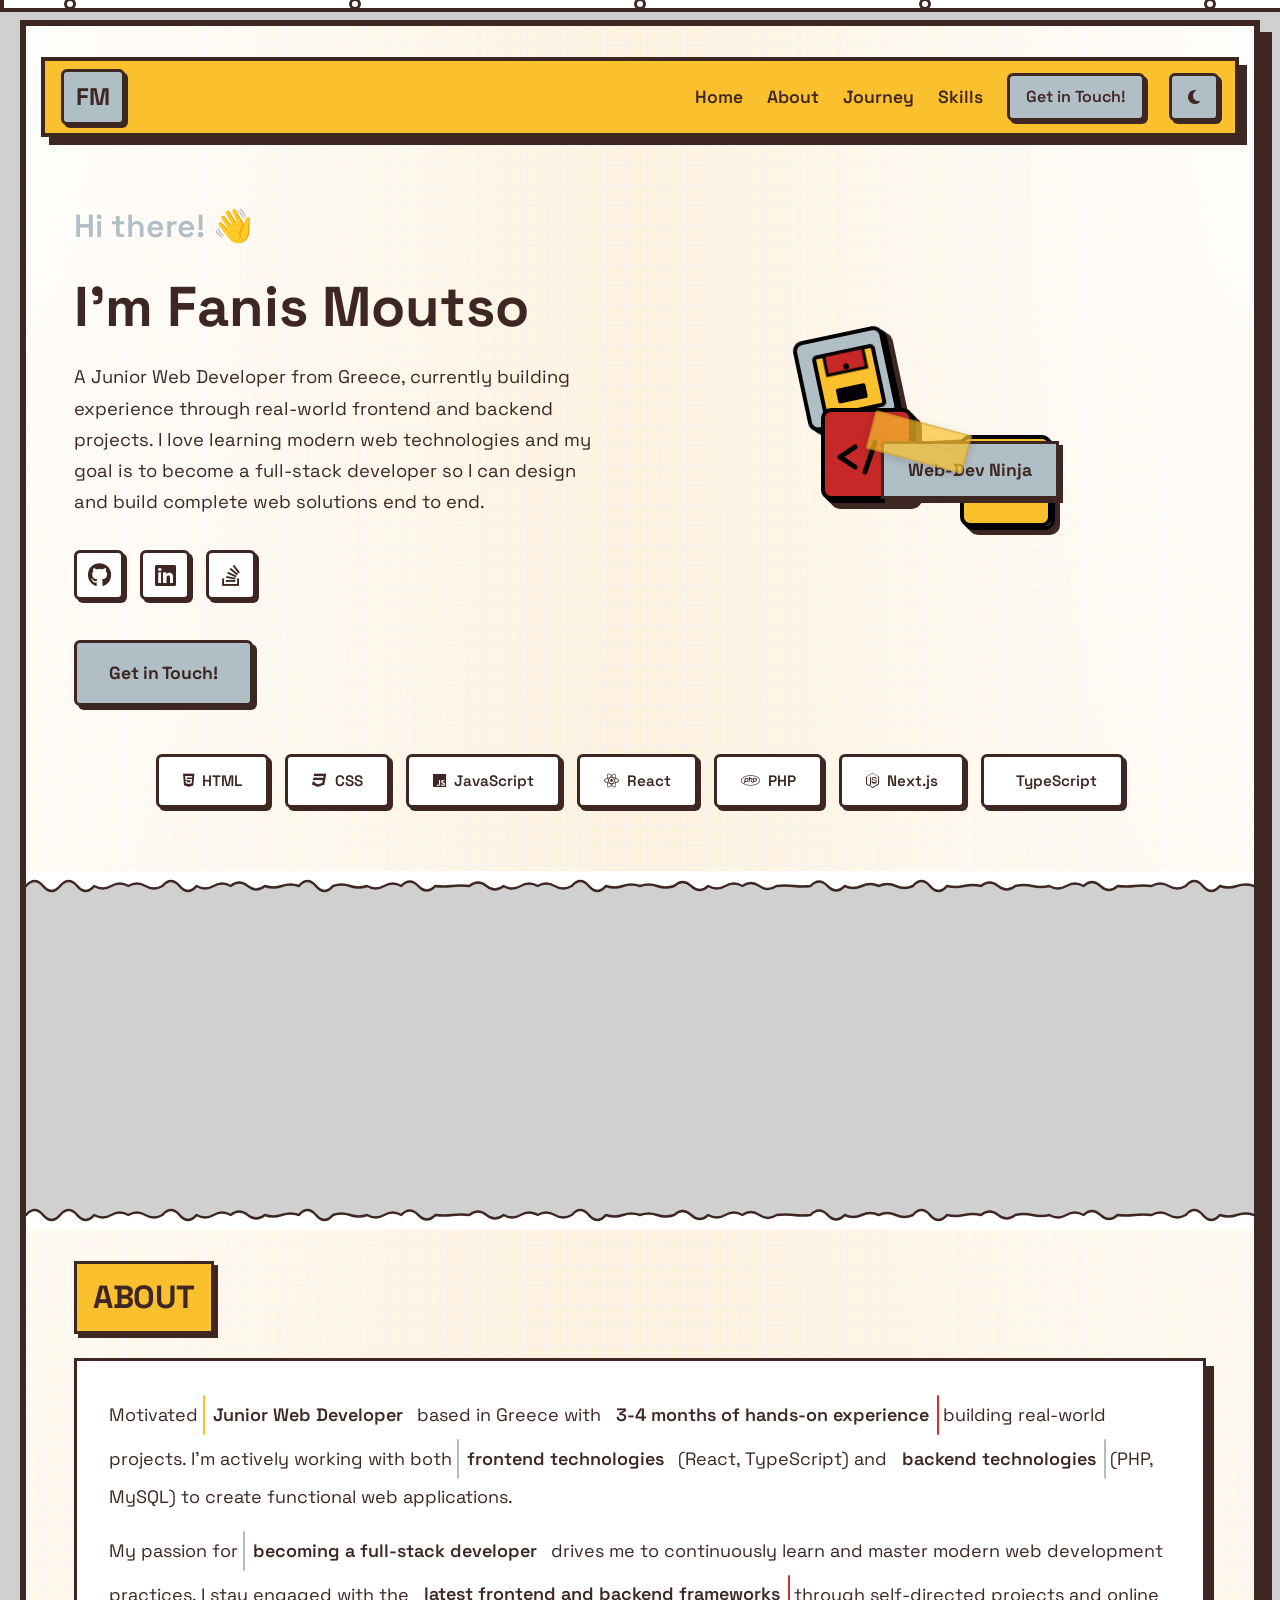
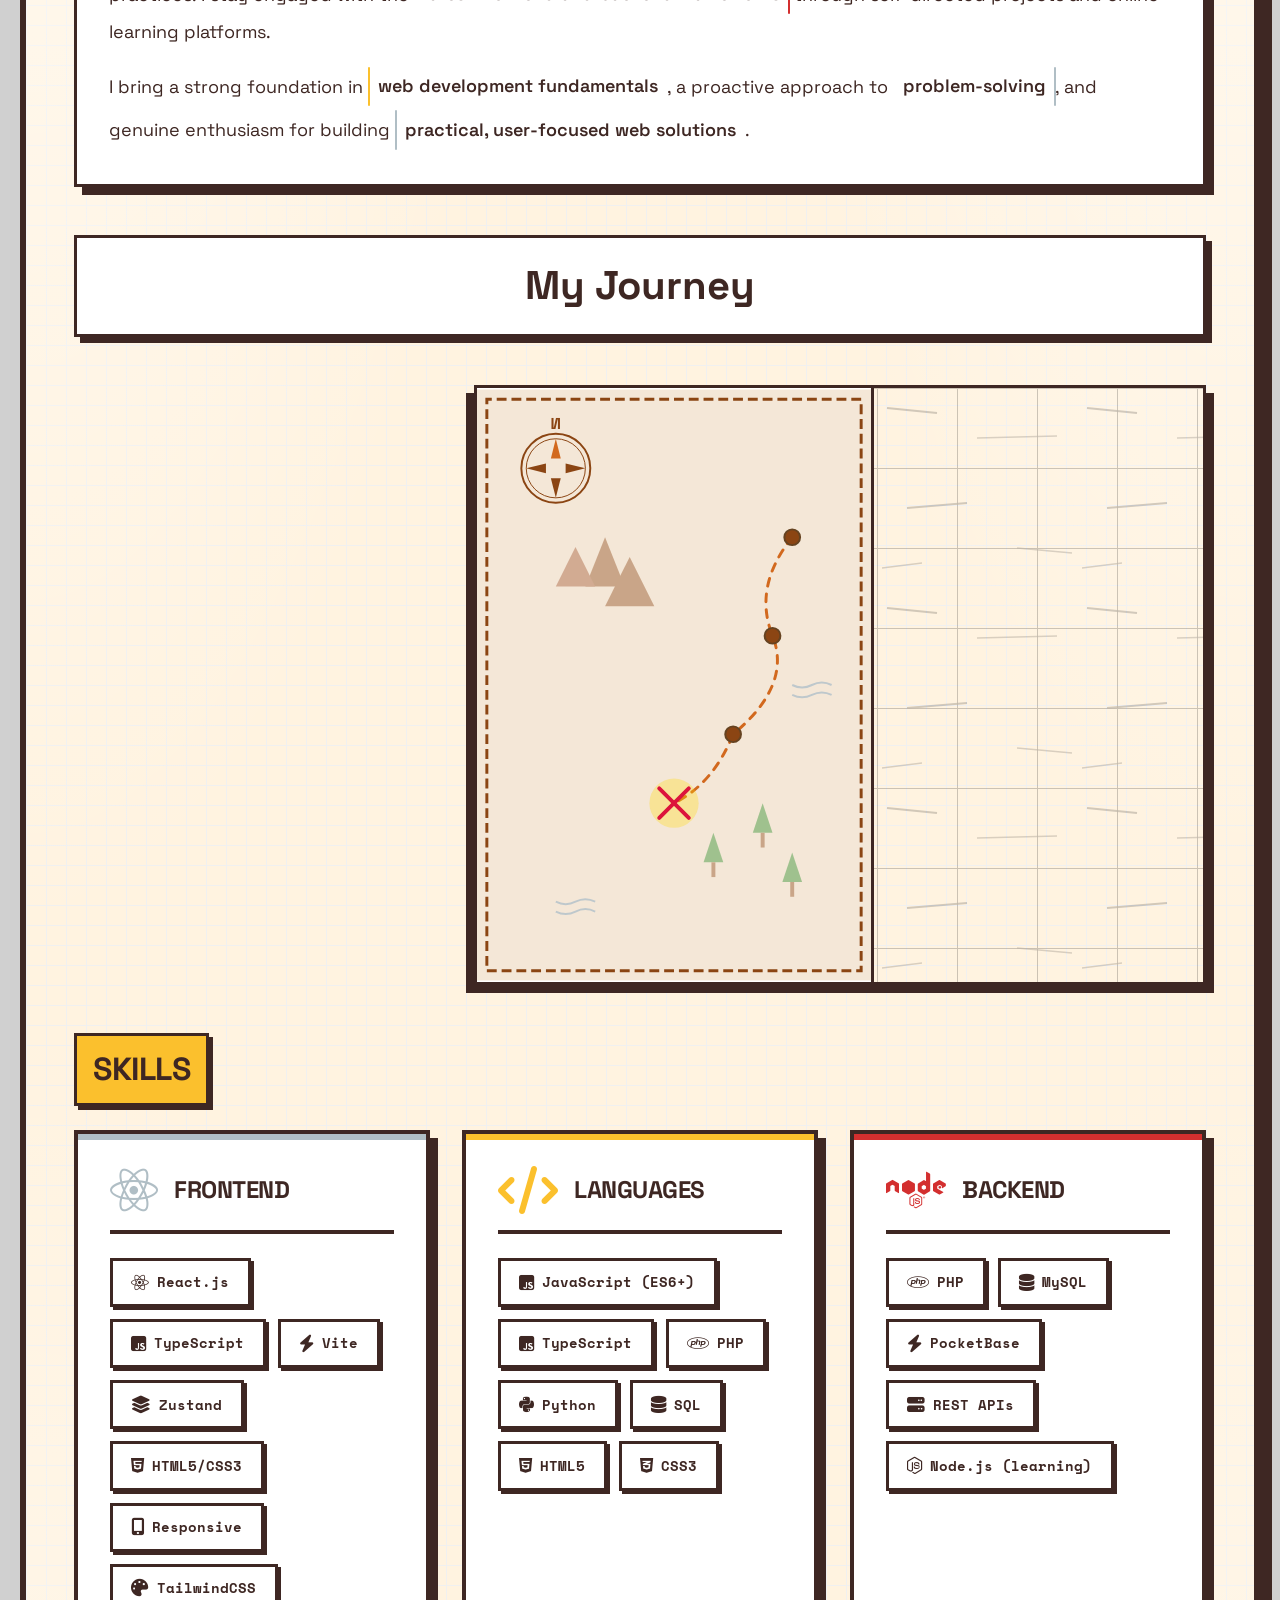
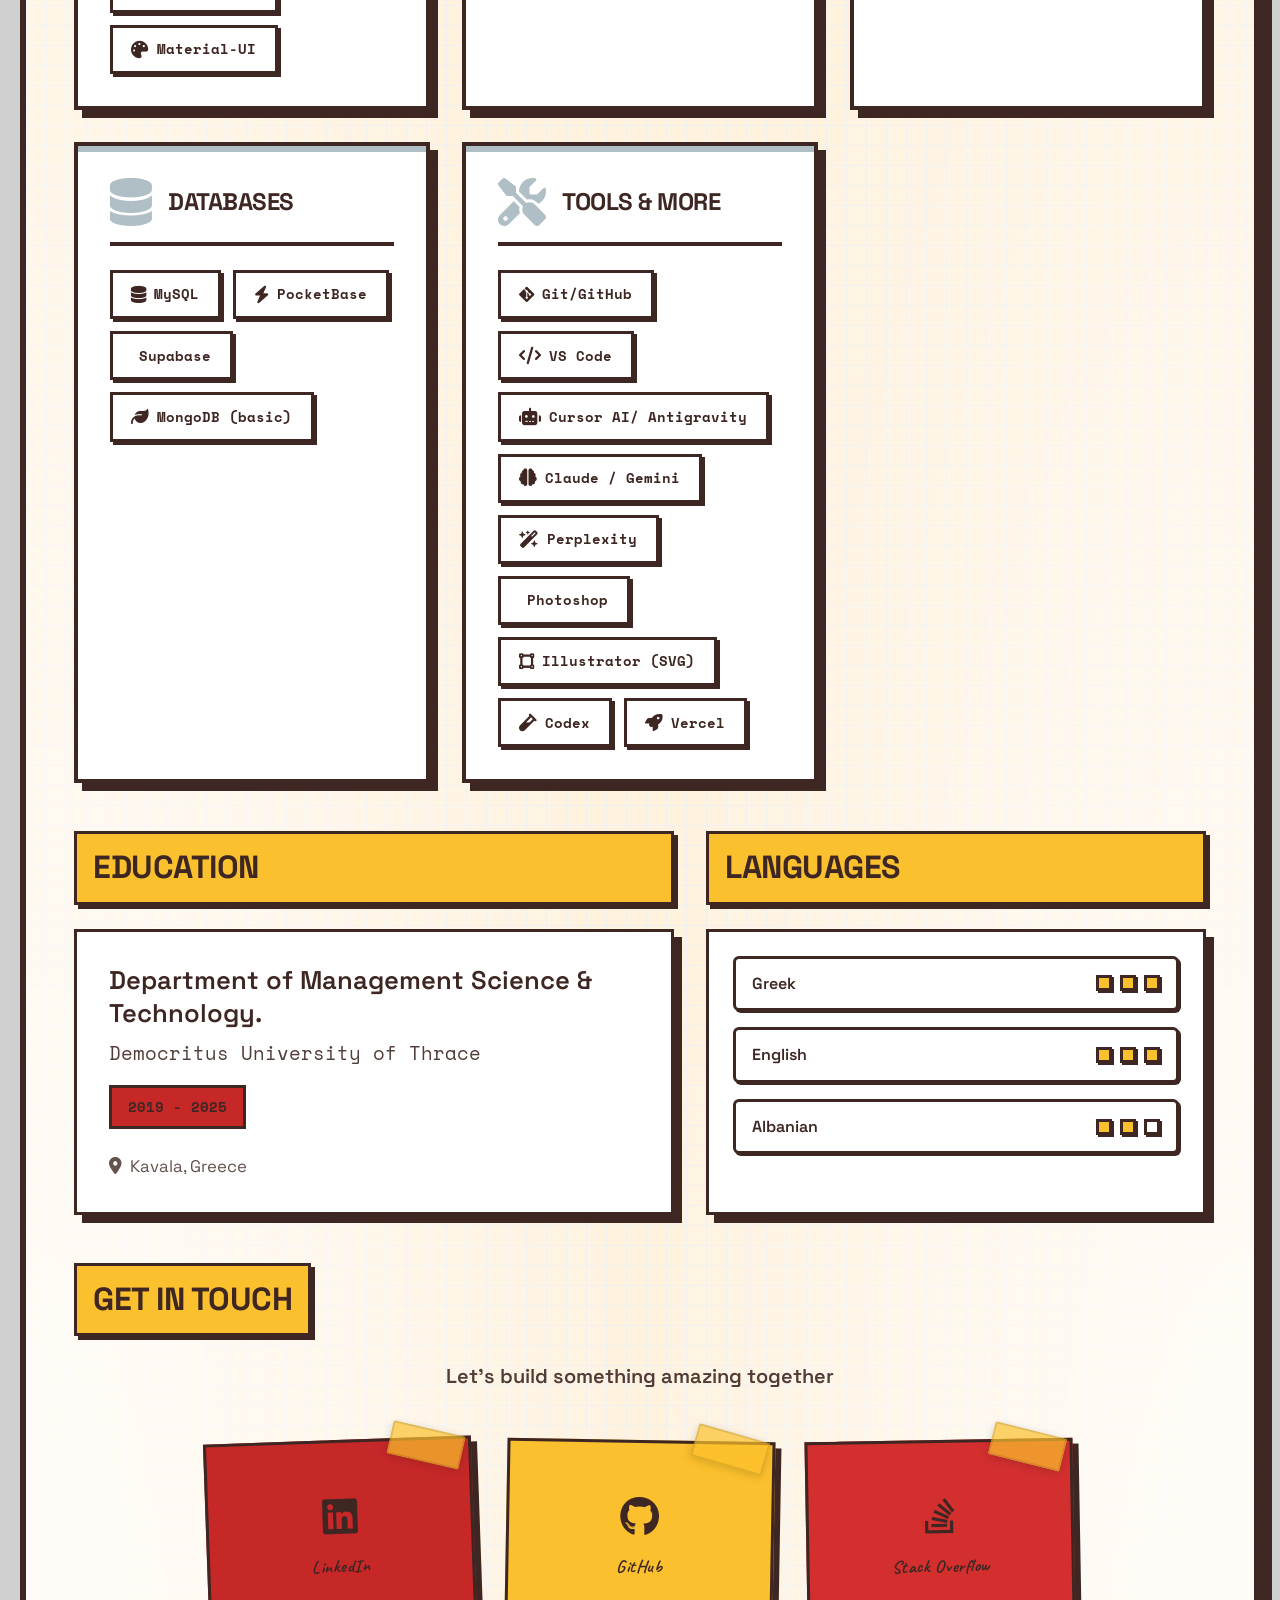
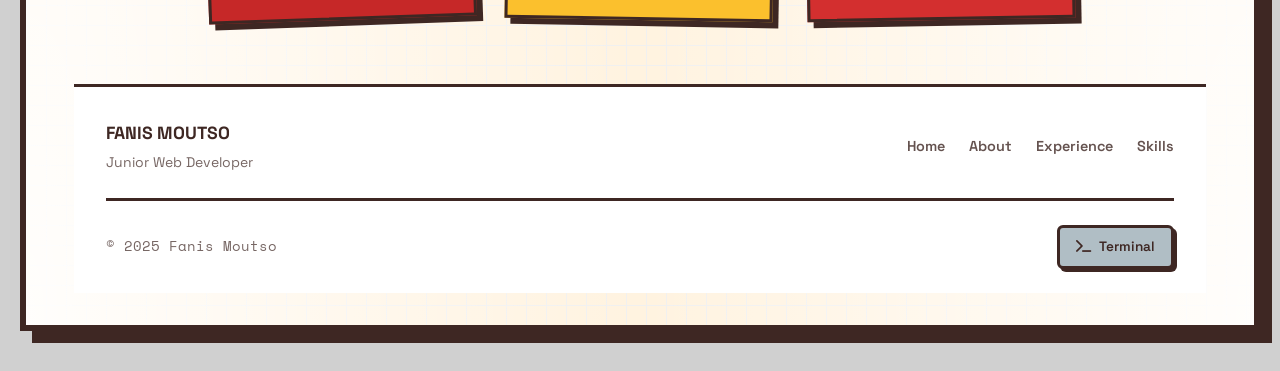
==== fanismoutso.me/index.html @ 59952412 "Initial commit for Modern Portfolio" ====
<!DOCTYPE html>
<html lang="en">

<head>
    <meta charset="UTF-8">
    <meta name="viewport" content="width=device-width, initial-scale=1.0">

    <!-- Primary Meta Tags -->
    <title>Fanis Moutso | Junior Web Developer | Future Full-Stack Developer</title>
    <meta name="title" content="Fanis Moutso | Junior Web Developer | Future Full-Stack Developer">
    <meta name="description"
        content="Junior Web Developer with 1+ years of experience in web development. Expert in HTML, CSS, JavaScript, and React. Based in Athens, Greece.">
    <meta name="keywords"
        content="Fanis Moutso, Junior Web Developer, Future Full-Stack Developer, HTML, CSS, JavaScript, React, Athens, Greece, Junior Developer, Web Developer, Full-Stack Developer, Future Full-Stack Developer">
    <meta name="author" content="Fanis Moutso">
    <meta name="robots" content="index, follow">
    <meta name="language" content="English">

    <!-- Geo Tags -->
    <meta name="geo.region" content="GR-ATH">
    <meta name="geo.placename" content="ATHENS">
    <meta name="geo.position" content="0">

    <!-- Open Graph / Facebook -->
    <meta property="og:type" content="website">
    <meta property="og:url" content="https://fanismoutso.me">
    <meta property="og:site_name" content="Fanis Moutso">
    <meta property="og:title" content="Fanis Moutso | Junior Web Developer | Future Full-Stack Developer">
    <meta property="og:description"
        content="Junior Web Developer with 1+ years of experience in web development. Expert in HTML, CSS, JavaScript, and React. Based in Athens, Greece.">
    <meta property="og:locale" content="en_US">

    <!-- Twitter -->
    <meta property="twitter:card" content="summary_large_image">
    <meta property="twitter:url" content="https://fanismoutso.me">
    <meta property="twitter:title" content="Fanis Moutso | Junior Web Developer | Future Full-Stack Developer">
    <meta property="twitter:description"
        content="Junior Web Developer with 1+ years of experience in web development. Expert in HTML, CSS, JavaScript, and React. Based in Athens, Greece.">

    <!-- Canonical URL -->
    <link rel="canonical" href="https://fanismoutso.me">

    <!-- Favicon -->
    <link rel="icon" type="image/svg+xml" href="favicon-FM.svg">

    <!-- Preconnect to external domains -->
    <link rel="preconnect" href="https://fonts.googleapis.com">
    <link rel="preconnect" href="https://fonts.gstatic.com" crossorigin>
    <link rel="preconnect" href="https://cdnjs.cloudflare.com">

    <!-- Preload critical resources -->
    <link rel="preload" href="neo-styles.css" as="style">
    <link rel="preload"
        href="https://fonts.googleapis.com/css2?family=Space+Grotesk:wght@400;600;700&family=Space+Mono:wght@400;700&family=Caveat:wght@400;700&display=swap"
        as="style">

    <!-- Stylesheets -->
    <link rel="stylesheet" href="neo-styles.css">
    <link rel="stylesheet" href="https://cdnjs.cloudflare.com/ajax/libs/font-awesome/6.4.0/css/all.min.css"
        media="print" onload="this.media='all'">
    <noscript>
        <link rel="stylesheet" href="https://cdnjs.cloudflare.com/ajax/libs/font-awesome/6.4.0/css/all.min.css">
    </noscript>
    <link
        href="https://fonts.googleapis.com/css2?family=Space+Grotesk:wght@400;600;700&family=Space+Mono:wght@400;700&family=Caveat:wght@400;700&display=swap"
        rel="stylesheet">
    <link rel="stylesheet" href="https://unpkg.com/leaflet@1.9.4/dist/leaflet.css">

    <!-- External JavaScript -->
    <script src="https://unpkg.com/leaflet@1.9.4/dist/leaflet.js"></script>

    <!-- Structured Data / JSON-LD -->
    <script type="application/ld+json">
    {
      "@context": "https://schema.org",
      "@type": "Person",
      "name": "Fanis Moutso",
      "url": "https://fanismoutso.me",
      "jobTitle": "Junior Web Developer",
      "worksFor": {
        "@type": "Organization",
        "name": "Unicepta"
      },
      "address": {
        "@type": "PostalAddress",
        "addressLocality": "Athens",
        "addressRegion": "Greece",
        "addressCountry": "Greece"
      },
      "alumniOf": {
        "@type": "EducationalOrganization",
        "name": "Democritus University of Thrace"
      },
      "knowsAbout": ["Junior Web Developer", "Future Full-Stack Developer", "HTML", "CSS", "JavaScript", "React", "Python", "cPanel", "VPS", "Docker"],
      "sameAs": [
        "https://github.com/fanismoutso",
        "https://linkedin.com/in/fanismoutso",
        "https://stackoverflow.com/users/7563517/fanis-moutso"
      ]
    }
    </script>
</head>

<body>

    <!-- Loading Screen -->
    <div class="loader-overlay">
        <div class="loader-shapes">
            <div class="loader-shape-svg loader-shape-1">
                <svg width="80" height="80" viewBox="0 0 100 100" fill="none" xmlns="http://www.w3.org/2000/svg">
                    <rect x="6" y="6" width="88" height="88" rx="8" fill="#c62828" stroke="#000" stroke-width="4" />
                    <rect x="3" y="3" width="88" height="88" rx="8" fill="#c62828" stroke="#000" stroke-width="4" />
                    <path d="M35 40 L20 50 L35 60" stroke="#000" stroke-width="5" stroke-linecap="round"
                        stroke-linejoin="round" />
                    <path d="M65 40 L80 50 L65 60" stroke="#000" stroke-width="5" stroke-linecap="round"
                        stroke-linejoin="round" />
                    <line x1="55" y1="35" x2="45" y2="65" stroke="#000" stroke-width="5" stroke-linecap="round" />
                </svg>
            </div>
            <div class="loader-shape-svg loader-shape-2">
                <svg width="80" height="80" viewBox="0 0 100 100" fill="none" xmlns="http://www.w3.org/2000/svg">
                    <rect x="6" y="6" width="88" height="88" rx="8" fill="#fbc02d" stroke="#000" stroke-width="4" />
                    <rect x="3" y="3" width="88" height="88" rx="8" fill="#fbc02d" stroke="#000" stroke-width="4" />
                    <path d="M25 35 L40 50 L25 65" stroke="#000" stroke-width="5" stroke-linecap="round"
                        stroke-linejoin="round" />
                    <line x1="50" y1="65" x2="75" y2="65" stroke="#000" stroke-width="5" stroke-linecap="round" />
                </svg>
            </div>
            <div class="loader-shape-svg loader-shape-3">
                <svg width="80" height="80" viewBox="0 0 100 100" fill="none" xmlns="http://www.w3.org/2000/svg">
                    <rect x="6" y="6" width="88" height="88" rx="8" fill="#b0bec5" stroke="#000" stroke-width="4" />
                    <rect x="3" y="3" width="88" height="88" rx="8" fill="#b0bec5" stroke="#000" stroke-width="4" />
                    <rect x="20" y="20" width="60" height="60" rx="3" fill="#fbc02d" stroke="#000" stroke-width="4" />
                    <rect x="30" y="20" width="40" height="20" fill="#c62828" stroke="#000" stroke-width="3" />
                    <rect x="35" y="55" width="30" height="15" rx="2" fill="#000" />
                    <circle cx="50" cy="35" r="3" fill="#000" />
                </svg>
            </div>
        </div>
        <div class="loader-wrapper">
            <div class="loader-letter">F</div>
            <div class="loader-letter">M</div>
        </div>
        <div class="loader-progress-bar">
            <div class="loader-progress-fill"></div>
        </div>
    </div>

    <div class="page-wrapper">
        <div class="progress-bar-container">
            <div class="progress-bar-fill"></div>
            <div class="progress-checkpoints">
                <div class="checkpoint" data-section="hero">
                    <div class="checkpoint-dot"></div>
                    <span class="checkpoint-label">Home</span>
                </div>
                <div class="checkpoint" data-section="about">
                    <div class="checkpoint-dot"></div>
                    <span class="checkpoint-label">About</span>
                </div>
                <div class="checkpoint" data-section="experience">
                    <div class="checkpoint-dot"></div>
                    <span class="checkpoint-label">Journey</span>
                </div>
                <div class="checkpoint" data-section="skills">
                    <div class="checkpoint-dot"></div>
                    <span class="checkpoint-label">Skills</span>
                </div>
                <div class="checkpoint" data-section="contact">
                    <div class="checkpoint-dot"></div>
                    <span class="checkpoint-label">Contact</span>
                </div>
            </div>
        </div>
        <nav class="navbar">
            <div class="nav-content">
                <a href="#" class="nav-brand">FM</a>
                <div class="nav-right">
                    <a href="#hero" class="nav-link">Home</a>
                    <a href="#about" class="nav-link">About</a>
                    <a href="#experience" class="nav-link">Journey</a>
                    <a href="#skills" class="nav-link">Skills</a>
                    <a href="#contact" class="nav-cta">Get in Touch!</a>
                    <button id="theme-toggle" class="theme-toggle-nav" aria-label="Toggle theme">
                        <i class="fas fa-moon"></i>
                    </button>
                </div>
            </div>
        </nav>

        <section class="hero" id="hero">
            <div class="hero-content">
                <div class="hero-left">
                    <p class="hero-greeting" id="hero-greeting">Hi there! 👋</p>
                    <h1 class="hero-name">I'm Fanis Moutso</h1>
                    <p class="hero-description">
                        A Junior Web Developer from Greece, currently building experience through real‑world frontend
                        and backend projects. I love learning modern web technologies and my goal is to become a
                        full‑stack developer so I can design and build complete web solutions end to end.
                    </p>
                    <div class="hero-social">
                        <a href="https://github.com/marjoballabani" target="_blank" class="social-btn">
                            <i class="fab fa-github"></i>
                        </a>
                        <a href="https://www.linkedin.com/in/marjo-ballabani/" target="_blank" class="social-btn">
                            <i class="fab fa-linkedin"></i>
                        </a>
                        <a href="https://stackoverflow.com/users/7563517/marjo-ballabani" target="_blank"
                            class="social-btn">
                            <i class="fab fa-stack-overflow"></i>
                        </a>
                    </div>
                    <div class="hero-cta-container">
                        <a href="#contact" class="btn-cta">Get in Touch!</a>
                    </div>
                </div>
                <div class="hero-right">
                    <div class="hero-image-wrapper">
                        <div class="tape-sticker"></div>
                        <img src="image/Cartoon_Fanis.png" alt="Marjo Ballabani" class="hero-photo" width="400"
                            height="400" fetchpriority="high">
                        <div class="deco-code">
                            <svg width="100" height="100" viewBox="0 0 100 100" fill="none"
                                xmlns="http://www.w3.org/2000/svg">
                                <rect x="6" y="6" width="88" height="88" rx="8" fill="#c62828" stroke="#000"
                                    stroke-width="4" />
                                <rect x="3" y="3" width="88" height="88" rx="8" fill="#c62828" stroke="#000"
                                    stroke-width="4" />
                                <path d="M35 40 L20 50 L35 60" stroke="#000" stroke-width="5" stroke-linecap="round"
                                    stroke-linejoin="round" />
                                <path d="M65 40 L80 50 L65 60" stroke="#000" stroke-width="5" stroke-linecap="round"
                                    stroke-linejoin="round" />
                                <line x1="55" y1="35" x2="45" y2="65" stroke="#000" stroke-width="5"
                                    stroke-linecap="round" />
                            </svg>
                        </div>
                        <div class="deco-terminal">
                            <svg width="100" height="100" viewBox="0 0 100 100" fill="none"
                                xmlns="http://www.w3.org/2000/svg">
                                <rect x="6" y="6" width="88" height="88" rx="8" fill="#fbc02d" stroke="#000"
                                    stroke-width="4" />
                                <rect x="3" y="3" width="88" height="88" rx="8" fill="#fbc02d" stroke="#000"
                                    stroke-width="4" />
                                <path d="M25 35 L40 50 L25 65" stroke="#000" stroke-width="5" stroke-linecap="round"
                                    stroke-linejoin="round" />
                                <line x1="50" y1="65" x2="75" y2="65" stroke="#000" stroke-width="5"
                                    stroke-linecap="round" />
                            </svg>
                        </div>
                        <div class="deco-floppy">
                            <svg width="100" height="100" viewBox="0 0 100 100" fill="none"
                                xmlns="http://www.w3.org/2000/svg">
                                <rect x="6" y="6" width="88" height="88" rx="8" fill="#b0bec5" stroke="#000"
                                    stroke-width="4" />
                                <rect x="3" y="3" width="88" height="88" rx="8" fill="#b0bec5" stroke="#000"
                                    stroke-width="4" />
                                <rect x="20" y="20" width="60" height="60" rx="3" fill="#fbc02d" stroke="#000"
                                    stroke-width="4" />
                                <rect x="30" y="20" width="40" height="20" fill="#c62828" stroke="#000"
                                    stroke-width="3" />
                                <rect x="35" y="55" width="30" height="15" rx="2" fill="#000" />
                                <circle cx="50" cy="35" r="3" fill="#000" />
                            </svg>
                        </div>
                        <div class="deco-label">Web-Dev Ninja</div>
                    </div>
                </div>
            </div>
            <div class="tech-badges">
                <span class="tech-badge"><i class="fab fa-html5"></i> HTML</span>
                <span class="tech-badge"><i class="fab fa-css3"></i> CSS</span>
                <span class="tech-badge"><i class="fab fa-js"></i> JavaScript</span>
                <span class="tech-badge"><i class="fab fa-react"></i> React</span>
                <span class="tech-badge"><i class="fab fa-php"></i> PHP</span>
                <span class="tech-badge"><i class="fab fa-node-js"></i> Next.js</span>
                <span class="tech-badge"><i class="fab fa-typescript"></i> TypeScript</span>
            </div>
        </section>

        <div class="paper-tear paper-tear-top">
            <svg width="100%" height="30" viewBox="0 0 1440 30" preserveAspectRatio="none"
                xmlns="http://www.w3.org/2000/svg">
                <path
                    d="M0,0 L0,15 Q10,5 20,15 T40,15 Q50,5 60,15 T80,15 Q90,20 100,15 T120,15 Q130,10 140,15 T160,15 Q170,5 180,15 T200,15 Q210,20 220,15 T240,15 Q250,8 260,15 T280,15 Q290,18 300,15 T320,15 Q330,5 340,15 T360,15 Q370,12 380,15 T400,15 Q410,20 420,15 T440,15 Q450,6 460,15 T480,15 Q490,16 500,15 T520,15 Q530,8 540,15 T560,15 Q570,20 580,15 T600,15 Q610,10 620,15 T640,15 Q650,5 660,15 T680,15 Q690,18 700,15 T720,15 Q730,12 740,15 T760,15 Q770,7 780,15 T800,15 Q810,20 820,15 T840,15 Q850,9 860,15 T880,15 Q890,14 900,15 T920,15 Q930,6 940,15 T960,15 Q970,19 980,15 T1000,15 Q1010,11 1020,15 T1040,15 Q1050,5 1060,15 T1080,15 Q1090,17 1100,15 T1120,15 Q1130,8 1140,15 T1160,15 Q1170,13 1180,15 T1200,15 Q1210,20 1220,15 T1240,15 Q1250,7 1260,15 T1280,15 Q1290,16 1300,15 T1320,15 Q1330,10 1340,15 T1360,15 Q1370,5 1380,15 T1400,15 Q1410,18 1420,15 T1440,15 L1440,0 Z"
                    fill="#ffffff" stroke="none" />
                <path
                    d="M0,30 L0,15 Q10,5 20,15 T40,15 Q50,5 60,15 T80,15 Q90,20 100,15 T120,15 Q130,10 140,15 T160,15 Q170,5 180,15 T200,15 Q210,20 220,15 T240,15 Q250,8 260,15 T280,15 Q290,18 300,15 T320,15 Q330,5 340,15 T360,15 Q370,12 380,15 T400,15 Q410,20 420,15 T440,15 Q450,6 460,15 T480,15 Q490,16 500,15 T520,15 Q530,8 540,15 T560,15 Q570,20 580,15 T600,15 Q610,10 620,15 T640,15 Q650,5 660,15 T680,15 Q690,18 700,15 T720,15 Q730,12 740,15 T760,15 Q770,7 780,15 T800,15 Q810,20 820,15 T840,15 Q850,9 860,15 T880,15 Q890,14 900,15 T920,15 Q930,6 940,15 T960,15 Q970,19 980,15 T1000,15 Q1010,11 1020,15 T1040,15 Q1050,5 1060,15 T1080,15 Q1090,17 1100,15 T1120,15 Q1130,8 1140,15 T1160,15 Q1170,13 1180,15 T1200,15 Q1210,20 1220,15 T1240,15 Q1250,7 1260,15 T1280,15 Q1290,16 1300,15 T1320,15 Q1330,10 1340,15 T1360,15 Q1370,5 1380,15 T1400,15 Q1410,18 1420,15 T1440,15 L1440,30 Z"
                    fill="#d0d0d0" stroke="none" />
                <path
                    d="M0,15 Q10,5 20,15 T40,15 Q50,5 60,15 T80,15 Q90,20 100,15 T120,15 Q130,10 140,15 T160,15 Q170,5 180,15 T200,15 Q210,20 220,15 T240,15 Q250,8 260,15 T280,15 Q290,18 300,15 T320,15 Q330,5 340,15 T360,15 Q370,12 380,15 T400,15 Q410,20 420,15 T440,15 Q450,6 460,15 T480,15 Q490,16 500,15 T520,15 Q530,8 540,15 T560,15 Q570,20 580,15 T600,15 Q610,10 620,15 T640,15 Q650,5 660,15 T680,15 Q690,18 700,15 T720,15 Q730,12 740,15 T760,15 Q770,7 780,15 T800,15 Q810,20 820,15 T840,15 Q850,9 860,15 T880,15 Q890,14 900,15 T920,15 Q930,6 940,15 T960,15 Q970,19 980,15 T1000,15 Q1010,11 1020,15 T1040,15 Q1050,5 1060,15 T1080,15 Q1090,17 1100,15 T1120,15 Q1130,8 1140,15 T1160,15 Q1170,13 1180,15 T1200,15 Q1210,20 1220,15 T1240,15 Q1250,7 1260,15 T1280,15 Q1290,16 1300,15 T1320,15 Q1330,10 1340,15 T1360,15 Q1370,5 1380,15 T1400,15 Q1410,18 1420,15 T1440,15"
                    fill="none" stroke="var(--border)" stroke-width="2.5" stroke-linecap="round"
                    stroke-linejoin="round" />
            </svg>
        </div>

        <div class="page-gap"></div>

        <div class="paper-tear paper-tear-bottom">
            <svg width="100%" height="30" viewBox="0 0 1440 30" preserveAspectRatio="none"
                xmlns="http://www.w3.org/2000/svg">
                <path
                    d="M0,0 L0,15 Q10,5 20,15 T40,15 Q50,5 60,15 T80,15 Q90,20 100,15 T120,15 Q130,10 140,15 T160,15 Q170,5 180,15 T200,15 Q210,20 220,15 T240,15 Q250,8 260,15 T280,15 Q290,18 300,15 T320,15 Q330,5 340,15 T360,15 Q370,12 380,15 T400,15 Q410,20 420,15 T440,15 Q450,6 460,15 T480,15 Q490,16 500,15 T520,15 Q530,8 540,15 T560,15 Q570,20 580,15 T600,15 Q610,10 620,15 T640,15 Q650,5 660,15 T680,15 Q690,18 700,15 T720,15 Q730,12 740,15 T760,15 Q770,7 780,15 T800,15 Q810,20 820,15 T840,15 Q850,9 860,15 T880,15 Q890,14 900,15 T920,15 Q930,6 940,15 T960,15 Q970,19 980,15 T1000,15 Q1010,11 1020,15 T1040,15 Q1050,5 1060,15 T1080,15 Q1090,17 1100,15 T1120,15 Q1130,8 1140,15 T1160,15 Q1170,13 1180,15 T1200,15 Q1210,20 1220,15 T1240,15 Q1250,7 1260,15 T1280,15 Q1290,16 1300,15 T1320,15 Q1330,10 1340,15 T1360,15 Q1370,5 1380,15 T1400,15 Q1410,18 1420,15 T1440,15 L1440,0 Z"
                    fill="#d0d0d0" stroke="none" />
                <path
                    d="M0,30 L0,15 Q10,5 20,15 T40,15 Q50,5 60,15 T80,15 Q90,20 100,15 T120,15 Q130,10 140,15 T160,15 Q170,5 180,15 T200,15 Q210,20 220,15 T240,15 Q250,8 260,15 T280,15 Q290,18 300,15 T320,15 Q330,5 340,15 T360,15 Q370,12 380,15 T400,15 Q410,20 420,15 T440,15 Q450,6 460,15 T480,15 Q490,16 500,15 T520,15 Q530,8 540,15 T560,15 Q570,20 580,15 T600,15 Q610,10 620,15 T640,15 Q650,5 660,15 T680,15 Q690,18 700,15 T720,15 Q730,12 740,15 T760,15 Q770,7 780,15 T800,15 Q810,20 820,15 T840,15 Q850,9 860,15 T880,15 Q890,14 900,15 T920,15 Q930,6 940,15 T960,15 Q970,19 980,15 T1000,15 Q1010,11 1020,15 T1040,15 Q1050,5 1060,15 T1080,15 Q1090,17 1100,15 T1120,15 Q1130,8 1140,15 T1160,15 Q1170,13 1180,15 T1200,15 Q1210,20 1220,15 T1240,15 Q1250,7 1260,15 T1280,15 Q1290,16 1300,15 T1320,15 Q1330,10 1340,15 T1360,15 Q1370,5 1380,15 T1400,15 Q1410,18 1420,15 T1440,15 L1440,30 Z"
                    fill="#ffffff" stroke="none" />
                <path
                    d="M0,15 Q10,5 20,15 T40,15 Q50,5 60,15 T80,15 Q90,20 100,15 T120,15 Q130,10 140,15 T160,15 Q170,5 180,15 T200,15 Q210,20 220,15 T240,15 Q250,8 260,15 T280,15 Q290,18 300,15 T320,15 Q330,5 340,15 T360,15 Q370,12 380,15 T400,15 Q410,20 420,15 T440,15 Q450,6 460,15 T480,15 Q490,16 500,15 T520,15 Q530,8 540,15 T560,15 Q570,20 580,15 T600,15 Q610,10 620,15 T640,15 Q650,5 660,15 T680,15 Q690,18 700,15 T720,15 Q730,12 740,15 T760,15 Q770,7 780,15 T800,15 Q810,20 820,15 T840,15 Q850,9 860,15 T880,15 Q890,14 900,15 T920,15 Q930,6 940,15 T960,15 Q970,19 980,15 T1000,15 Q1010,11 1020,15 T1040,15 Q1050,5 1060,15 T1080,15 Q1090,17 1100,15 T1120,15 Q1130,8 1140,15 T1160,15 Q1170,13 1180,15 T1200,15 Q1210,20 1220,15 T1240,15 Q1250,7 1260,15 T1280,15 Q1290,16 1300,15 T1320,15 Q1330,10 1340,15 T1360,15 Q1370,5 1380,15 T1400,15 Q1410,18 1420,15 T1440,15"
                    fill="none" stroke="var(--border)" stroke-width="2.5" stroke-linecap="round"
                    stroke-linejoin="round" />
            </svg>
        </div>

        <div class="tear-tape-sticker"></div>

        <div class="container">

            <section class="section" id="about">
                <h2 class="section-title">ABOUT</h2>
                <div class="card">
                    <p class="text">
                        Motivated <span class="highlight highlight-yellow">Junior Web Developer</span> based in Greece
                        with
                        <span class="highlight highlight-pink">3-4 months of hands-on experience</span> building
                        real-world projects.
                        I'm actively working with both <span class="highlight highlight-cyan">frontend
                            technologies</span>
                        (React, TypeScript) and <span class="highlight highlight-green">backend technologies</span>
                        (PHP, MySQL) to create functional web applications.
                    </p>
                    <p class="text">
                        My passion for <span class="highlight highlight-cyan">becoming a full-stack developer</span>
                        drives
                        me to continuously learn and master modern web development practices. I stay engaged with the
                        <span class="highlight highlight-pink">latest frontend and backend frameworks</span> through
                        self-directed projects and online learning platforms.
                    </p>
                    <p class="text">
                        I bring a strong foundation in <span class="highlight highlight-yellow">web development
                            fundamentals</span>,
                        a proactive approach to <span class="highlight highlight-green">problem-solving</span>, and
                        genuine
                        enthusiasm for building <span class="highlight highlight-cyan">practical, user-focused web
                            solutions</span>.
                    </p>
                </div>

            </section>

            <section class="section journey-section" id="experience">
                <h2 class="section-title-center">My Journey</h2>
                <div class="journey-container">
                    <div class="journey-timeline">
                        <h3 class="timeline-header">Journey Timeline</h3>
                        <div class="timeline-list">
                            <div class="timeline-item-flat" id="exp-1" data-country="Greece">
                                <div class="timeline-dot"></div>
                                <div class="timeline-content-flat">
                                    <h4 class="timeline-title">Web Developer @ Hellas Web</h4>
                                    <p class="timeline-date">Nov 2025 - Present</p>
                                    <p class="timeline-description">
                                        Web Developer at Hellas Web builds and maintains client websites primarily using
                                        WordPress for small businesses and e-commerce, alongside custom frontend
                                        development with React/TypeScript/Vite/PocketBase/Supabase, plus full backend
                                        development of internal PHP/MySQL project management system handling SQL
                                        database design, user notifications, task workflows, and reporting dashboards
                                        entirely built and maintained solo.
                                    </p>
                                    <p class="timeline-location"><i class="fas fa-map-marker-alt"></i> Athens, Greece
                                    </p>
                                </div>
                            </div>
                            <div class="timeline-item-flat" id="exp-2" data-country="Greece">
                                <div class="timeline-dot"></div>
                                <div class="timeline-content-flat">
                                    <h4 class="timeline-title">Enterprise Soho @ Vodafone</h4>
                                    <p class="timeline-date">Apr 2024 - Jan 2025</p>
                                    <p class="timeline-description">
                                        Enterprise SOHO Specialist at Vodafone Greece manages technical support and
                                        account handling for small office/home office business customers, focusing on
                                        internet connectivity, mobile services, billing issues, and basic network
                                        configurations through proactive customer communication, fault diagnosis on
                                        routers/modems, service order processing, and upselling business packages,
                                        requiring solid Greek/English communication, basic networking knowledge, and
                                        customer service experience.
                                    </p>
                                    <p class="timeline-location"><i class="fas fa-map-marker-alt"></i> Athens, Greece
                                    </p>
                                </div>
                            </div>
                            <div class="timeline-item-flat" id="exp-3" data-country="Greece">
                                <div class="timeline-dot"></div>
                                <div class="timeline-content-flat">
                                    <h4 class="timeline-title">Technical Support Specialist Tier 2 @ Nova</h4>
                                    <p class="timeline-date">May 2023 - Sep 2024</p>
                                    <p class="timeline-description">
                                        Technical Support Specialist Tier 2 at Nova provides advanced 2nd line technical
                                        support for Nova Hellas customers, handling escalated network, internet, TV, and
                                        telephony issues that Tier 1 cannot resolve through advanced troubleshooting of
                                        routers, WiFi, STB boxes, and VoIP problems, network diagnostics including
                                        TCP/IP, DNS, and DHCP issues, ticket management with SLA compliance, and
                                        customer communication in Greek and English, requiring networking basics,
                                        customer service skills, and shift work availability.
                                    </p>
                                    <p class="timeline-location"><i class="fas fa-map-marker-alt"></i> Athens, Greece
                                        (Hybrid)
                                    </p>
                                </div>
                            </div>
                        </div>
                    </div>
                    <div class="journey-timeline-back">
                        <svg class="treasure-map-svg" viewBox="0 0 400 600" xmlns="http://www.w3.org/2000/svg">
                            <!-- Aged paper background -->
                            <rect width="400" height="600" fill="#f4e7d7" />

                            <!-- Compass Rose -->
                            <g transform="translate(320, 80)">
                                <circle cx="0" cy="0" r="35" fill="none" stroke="#8B4513" stroke-width="2" />
                                <circle cx="0" cy="0" r="30" fill="none" stroke="#8B4513" stroke-width="1" />
                                <!-- N -->
                                <polygon points="0,-30 5,-10 -5,-10" fill="#D2691E" />
                                <!-- S -->
                                <polygon points="0,30 5,10 -5,10" fill="#8B4513" />
                                <!-- E -->
                                <polygon points="30,0 10,5 10,-5" fill="#8B4513" />
                                <!-- W -->
                                <polygon points="-30,0 -10,5 -10,-5" fill="#8B4513" />
                                <text x="0" y="-40" text-anchor="middle" font-size="16" font-weight="bold"
                                    fill="#8B4513">N</text>
                            </g>

                            <!-- Dotted path route -->
                            <path d="M 80,150 Q 120,200 100,250 T 140,350 Q 160,400 200,420" stroke="#D2691E"
                                stroke-width="3" fill="none" stroke-dasharray="8,8" stroke-linecap="round" />

                            <!-- Location markers -->
                            <circle cx="80" cy="150" r="8" fill="#8B4513" stroke="#654321" stroke-width="2" />
                            <circle cx="100" cy="250" r="8" fill="#8B4513" stroke="#654321" stroke-width="2" />
                            <circle cx="140" cy="350" r="8" fill="#8B4513" stroke="#654321" stroke-width="2" />

                            <!-- X marks the spot -->
                            <g transform="translate(200, 420)">
                                <circle cx="0" cy="0" r="25" fill="#FFD700" opacity="0.3" />
                                <line x1="-15" y1="-15" x2="15" y2="15" stroke="#DC143C" stroke-width="4"
                                    stroke-linecap="round" />
                                <line x1="15" y1="-15" x2="-15" y2="15" stroke="#DC143C" stroke-width="4"
                                    stroke-linecap="round" />
                            </g>

                            <!-- Mountains -->
                            <g opacity="0.4">
                                <polygon points="250,200 270,150 290,200" fill="#8B4513" />
                                <polygon points="280,200 300,160 320,200" fill="#A0522D" />
                                <polygon points="220,220 245,170 270,220" fill="#8B4513" />
                            </g>

                            <!-- Trees -->
                            <g opacity="0.4">
                                <polygon points="100,450 110,420 120,450" fill="#228B22" />
                                <rect x="108" y="450" width="4" height="15" fill="#8B4513" />
                                <polygon points="150,480 160,450 170,480" fill="#228B22" />
                                <rect x="158" y="480" width="4" height="15" fill="#8B4513" />
                                <polygon points="70,500 80,470 90,500" fill="#228B22" />
                                <rect x="78" y="500" width="4" height="15" fill="#8B4513" />
                            </g>

                            <!-- Waves/Water -->
                            <g opacity="0.3">
                                <path d="M 40,300 Q 50,295 60,300 T 80,300" stroke="#4682B4" stroke-width="2"
                                    fill="none" />
                                <path d="M 40,310 Q 50,305 60,310 T 80,310" stroke="#4682B4" stroke-width="2"
                                    fill="none" />
                                <path d="M 280,520 Q 290,515 300,520 T 320,520" stroke="#4682B4" stroke-width="2"
                                    fill="none" />
                                <path d="M 280,530 Q 290,525 300,530 T 320,530" stroke="#4682B4" stroke-width="2"
                                    fill="none" />
                            </g>

                            <!-- Decorative border -->
                            <rect x="10" y="10" width="380" height="580" fill="none" stroke="#8B4513" stroke-width="3"
                                stroke-dasharray="10,5" />
                        </svg>
                    </div>
                    <div class="journey-map-container">
                        <div id="journey-map"></div>
                        <svg class="map-overlay-lines" xmlns="http://www.w3.org/2000/svg">
                            <defs>
                                <pattern id="grid" width="80" height="80" patternUnits="userSpaceOnUse">
                                    <path d="M 80 0 L 0 0 0 80" fill="none" stroke="#000" stroke-width="2"
                                        opacity="0.8" />
                                </pattern>
                                <pattern id="scratches" width="200" height="200" patternUnits="userSpaceOnUse">
                                    <line x1="10" y1="20" x2="60" y2="25" stroke="#000" stroke-width="2"
                                        opacity="0.7" />
                                    <line x1="100" y1="50" x2="180" y2="48" stroke="#000" stroke-width="1.5"
                                        opacity="0.6" />
                                    <line x1="30" y1="120" x2="90" y2="115" stroke="#000" stroke-width="2"
                                        opacity="0.7" />
                                    <line x1="140" y1="160" x2="195" y2="165" stroke="#000" stroke-width="1.5"
                                        opacity="0.6" />
                                    <line x1="5" y1="180" x2="45" y2="175" stroke="#000" stroke-width="1.5"
                                        opacity="0.6" />
                                </pattern>
                            </defs>
                            <rect width="100%" height="100%" fill="url(#grid)" />
                            <rect width="100%" height="100%" fill="url(#scratches)" />
                        </svg>
                        <img src="image/erfan_moutso_pirate.png" alt="Pirate" class="map-pirate-overlay" width="200"
                            height="200" loading="lazy">
                    </div>
                </div>
            </section>

            <section class="section" id="skills">
                <h2 class="section-title">SKILLS</h2>

                <div class="skills-grid-modern">
                    <div class="skill-box">
                        <div class="skill-box-header">
                            <i class="fab fa-react skill-icon-large"></i>
                            <h3 class="skill-box-title">Frontend</h3>
                        </div>
                        <div class="tech-tags">
                            <span class="tag"><i class="fab fa-react"></i> React.js</span>
                            <span class="tag"><i class="fab fa-js-square"></i> TypeScript</span>
                            <span class="tag"><i class="fas fa-bolt"></i> Vite</span>
                            <span class="tag"><i class="fas fa-layer-group"></i> Zustand</span>
                            <span class="tag"><i class="fab fa-html5"></i> HTML5/CSS3</span>
                            <span class="tag"><i class="fas fa-mobile-alt"></i> Responsive</span>
                            <span class="tag"><i class="fas fa-palette"></i> TailwindCSS</span>
                            <span class="tag"><i class="fas fa-palette"></i> Material-UI</span>
                        </div>
                    </div>

                    <div class="skill-box">
                        <div class="skill-box-header">
                            <i class="fas fa-code skill-icon-large"></i>
                            <h3 class="skill-box-title">Languages</h3>
                        </div>
                        <div class="tech-tags">
                            <span class="tag"><i class="fab fa-js-square"></i> JavaScript (ES6+)</span>
                            <span class="tag"><i class="fab fa-js-square"></i> TypeScript</span>
                            <span class="tag"><i class="fab fa-php"></i> PHP</span>
                            <span class="tag"><i class="fab fa-python"></i> Python</span>
                            <span class="tag"><i class="fas fa-database"></i> SQL</span>
                            <span class="tag"><i class="fab fa-html5"></i> HTML5</span>
                            <span class="tag"><i class="fab fa-css3-alt"></i> CSS3</span>
                        </div>
                    </div>

                    <div class="skill-box">
                        <div class="skill-box-header">
                            <i class="fab fa-node skill-icon-large"></i>
                            <h3 class="skill-box-title">Backend</h3>
                        </div>
                        <div class="tech-tags">
                            <span class="tag"><i class="fab fa-php"></i> PHP</span>
                            <span class="tag"><i class="fas fa-database"></i> MySQL</span>
                            <span class="tag"><i class="fas fa-bolt"></i> PocketBase</span>
                            <span class="tag"><i class="fas fa-server"></i> REST APIs</span>
                            <span class="tag"><i class="fab fa-node-js"></i> Node.js (learning)</span>
                        </div>
                    </div>

                    <div class="skill-box">
                        <div class="skill-box-header">
                            <i class="fas fa-database skill-icon-large"></i>
                            <h3 class="skill-box-title">Databases</h3>
                        </div>
                        <div class="tech-tags">
                            <span class="tag"><i class="fas fa-database"></i> MySQL</span>
                            <span class="tag"><i class="fas fa-bolt"></i> PocketBase</span>
                            <span class="tag"><i class="fab fa-supabase"></i> Supabase</span>
                            <span class="tag"><i class="fas fa-leaf"></i> MongoDB (basic)</span>
                        </div>
                    </div>

                    <div class="skill-box">
                        <div class="skill-box-header">
                            <i class="fas fa-tools skill-icon-large"></i>
                            <h3 class="skill-box-title">Tools & More</h3>
                        </div>
                        <div class="tech-tags">
                            <span class="tag"><i class="fab fa-git-alt"></i> Git/GitHub</span>
                            <span class="tag"><i class="fas fa-code"></i> VS Code</span>
                            <span class="tag"><i class="fas fa-robot"></i> Cursor AI/ Antigravity</span>
                            <span class="tag"><i class="fas fa-brain"></i> Claude / Gemini</span>
                            <span class="tag"><i class="fas fa-wand-magic-sparkles"></i> Perplexity</span>
                            <span class="tag"><i class="fab fa-photoshop"></i> Photoshop</span>
                            <span class="tag"><i class="fas fa-vector-square"></i> Illustrator (SVG)</span>
                            <span class="tag"><i class="fas fa-vial"></i> Codex</span>
                            <span class="tag"><i class="fas fa-rocket"></i> Vercel</span>
                        </div>
                    </div>
                </div>
            </section>

            <section class="section education-languages-section">
                <div class="education-languages-grid">
                    <div class="education-column">
                        <h2 class="section-title">EDUCATION</h2>
                        <div class="card education-card">
                            <div class="education-header">
                                <div>
                                    <h3 class="education-title">Department of Management Science & Technology.</h3>
                                    <p class="education-school">Democritus University of Thrace</p>
                                </div>
                                <span class="badge">2019 - 2025</span>
                            </div>
                            <p class="education-location"><i class="fas fa-map-marker-alt"></i> Kavala, Greece</p>
                        </div>
                    </div>
                    <div class="languages-column">
                        <h2 class="section-title">LANGUAGES</h2>
                        <div class="card languages-card">
                            <div class="language-item">
                                <span class="language-name-inline">Greek</span>
                                <div class="language-stars">
                                    <span class="star filled"></span>
                                    <span class="star filled"></span>
                                    <span class="star filled"></span>
                                </div>
                            </div>
                            <div class="language-item">
                                <span class="language-name-inline">English</span>
                                <div class="language-stars">
                                    <span class="star filled"></span>
                                    <span class="star filled"></span>
                                    <span class="star filled"></span>
                                </div>
                            </div>
                            <div class="language-item">
                                <span class="language-name-inline">Albanian</span>
                                <div class="language-stars">
                                    <span class="star filled"></span>
                                    <span class="star filled"></span>
                                    <span class="star"></span>
                                </div>
                            </div>
                        </div>
                    </div>
                </div>
            </section>

            <section class="section" id="contact">
                <h2 class="section-title">GET IN TOUCH</h2>
                <div class="contact-container-compact">
                    <p class="contact-intro">Let's build something amazing together</p>
                    <div class="contact-grid">
                        <a href="https://linkedin.com/in/marjoballabani" target="_blank" class="contact-card">
                            <i class="fab fa-linkedin"></i>
                            <span>LinkedIn</span>
                        </a>
                        <a href="https://github.com/marjoballabani" target="_blank" class="contact-card">
                            <i class="fab fa-github"></i>
                            <span>GitHub</span>
                        </a>
                        <a href="https://stackoverflow.com/users/7563517/marjo-ballabani" target="_blank"
                            class="contact-card">
                            <i class="fab fa-stack-overflow"></i>
                            <span>Stack Overflow</span>
                        </a>
                    </div>
                </div>
            </section>

            <footer class="footer">
                <div class="footer-compact">
                    <div class="footer-main">
                        <div class="footer-brand-compact">
                            <strong>FANIS MOUTSO</strong>
                            <span>Junior Web Developer</span>
                        </div>
                        <div class="footer-nav-compact">
                            <a href="#hero">Home</a>
                            <a href="#about">About</a>
                            <a href="#experience">Experience</a>
                            <a href="#skills">Skills</a>
                        </div>
                        <div class="footer-social-compact">
                            <a href="https://github.com/marjoballabani" target="_blank" title="GitHub">
                                <i class="fab fa-github"></i>
                            </a>
                            <a href="https://linkedin.com/in/marjoballabani" target="_blank" title="LinkedIn">
                                <i class="fab fa-linkedin"></i>
                            </a>
                            <a href="https://stackoverflow.com/users/7563517/marjo-ballabani" target="_blank"
                                title="Stack Overflow">
                                <i class="fab fa-stack-overflow"></i>
                            </a>
                            <a href="mailto:marjoballabani@gmail.com" title="Email">
                                <i class="fas fa-envelope"></i>
                            </a>
                        </div>
                    </div>
                    <div class="footer-bottom-compact">
                        <span>© 2025 Fanis Moutso</span>
                        <a href="terminal.html" class="footer-terminal-link-compact">
                            <i class="fas fa-terminal"></i> Terminal
                        </a>
                    </div>
                </div>
            </footer>
        </div>
    </div>

    <script>
        // Always start at top of page on reload
        if ('scrollRestoration' in history) {
            history.scrollRestoration = 'manual';
        }
        window.scrollTo(0, 0);

        // Loading Screen
        window.addEventListener('load', () => {
            const loader = document.querySelector('.loader-overlay');
            setTimeout(() => {
                loader.classList.add('hidden');
            }, 1200); // Hide after 1.2 seconds
        });

        // Hero Photo Tilt on Scroll
        let photoTilted = false;
        const heroPhoto = document.querySelector('.hero-photo');

        window.addEventListener('scroll', () => {
            if (!photoTilted && window.scrollY > 5) {
                heroPhoto.classList.add('tilted');
                photoTilted = true;
            }
        });

        // Hero Photo Hover - Reset to starting position
        heroPhoto.addEventListener('mouseenter', () => {
            heroPhoto.classList.remove('tilted');
        });

        heroPhoto.addEventListener('mouseleave', () => {
            if (photoTilted) {
                heroPhoto.classList.add('tilted');
            }
        });

        // Falling SVG - Only terminal (top-right)
        let terminalFallen = false;
        const decoTerminal = document.querySelector('.deco-terminal');
        const heroContent = document.querySelector('.hero-content');

        function calculateFallDistance() {
            const heroContentRect = heroContent.getBoundingClientRect();
            const heroContentBottom = heroContentRect.bottom;
            const terminalRect = decoTerminal.getBoundingClientRect();
            const terminalFall = Math.max(0, heroContentBottom - terminalRect.bottom - 50);
            decoTerminal.style.setProperty('--fall-distance', `${terminalFall}px`);
        }

        calculateFallDistance();
        window.addEventListener('resize', calculateFallDistance);

        window.addEventListener('scroll', () => {
            if (!terminalFallen && window.scrollY > 5) {
                decoTerminal.classList.add('falling');
                terminalFallen = true;
            }
        });

        // Paper Tear Gap Parallax Effect
        const pageGap = document.querySelector('.page-gap');
        const paperTearBottom = document.querySelector('.paper-tear-bottom');
        const paperTearBottomBgGray = document.querySelector('.paper-tear-bottom svg path[fill="#d0d0d0"]');
        const paperTearBottomBgWhite = document.querySelector('.paper-tear-bottom svg path[fill="#ffffff"]');
        const tearTapeSticker = document.querySelector('.tear-tape-sticker');
        const minGapHeight = -30;

        function updateTapePosition() {
            if (paperTearBottom && tearTapeSticker) {
                const rect = paperTearBottom.getBoundingClientRect();
                tearTapeSticker.style.setProperty('--tape-position', `${rect.top}px`);
            }
        }

        function updateGapParallax() {
            if (!pageGap || !paperTearBottom) return;

            const isMobile = window.innerWidth <= 768;

            // Skip animation on mobile
            if (isMobile) return;

            const scrollY = window.scrollY;
            const initialGapHeight = 300;
            const scrollStart = 100;
            const scrollRange = 200;
            const stickerDelay = 30;
            const stickerStart = scrollStart + scrollRange + stickerDelay;
            const stickerRange = 60;

            updateTapePosition();

            if (scrollY <= scrollStart) {
                pageGap.style.setProperty('height', initialGapHeight + 'px', 'important');
                paperTearBottom.style.setProperty('margin-top', '0px', 'important');
                if (paperTearBottomBgGray) paperTearBottomBgGray.style.opacity = '1';
                if (tearTapeSticker) {
                    tearTapeSticker.style.transform = 'rotate(-8deg) translateY(-40px) translateZ(30px) rotateX(35deg)';
                    tearTapeSticker.style.opacity = '0';
                }
            } else if (scrollY >= scrollStart && scrollY <= scrollStart + scrollRange) {
                const progress = (scrollY - scrollStart) / scrollRange;
                const currentHeight = initialGapHeight - (initialGapHeight - minGapHeight) * progress;

                if (currentHeight >= 0) {
                    pageGap.style.setProperty('height', currentHeight + 'px', 'important');
                    paperTearBottom.style.setProperty('margin-top', '0px', 'important');
                    if (paperTearBottomBgGray) paperTearBottomBgGray.style.opacity = '1';
                    if (tearTapeSticker) {
                        tearTapeSticker.style.transform = 'rotate(-8deg) translateY(-100px) translateZ(50px) rotateX(45deg)';
                        tearTapeSticker.style.opacity = '0';
                    }
                } else {
                    // Negative margin starts - fade background
                    pageGap.style.setProperty('height', '0px', 'important');
                    paperTearBottom.style.setProperty('margin-top', currentHeight + 'px', 'important');

                    // Fade based on negative margin progress
                    const negativePart = Math.abs(minGapHeight);
                    const negativeProgress = Math.abs(currentHeight) / negativePart;
                    const opacity = 1 - negativeProgress;

                    if (paperTearBottomBgGray) paperTearBottomBgGray.style.opacity = opacity;
                    if (tearTapeSticker) {
                        tearTapeSticker.style.transform = 'rotate(-8deg) translateY(-100px) translateZ(50px) rotateX(45deg)';
                        tearTapeSticker.style.opacity = '0';
                    }
                }
            } else if (scrollY > stickerStart && scrollY < stickerStart + stickerRange) {
                // Sticker animation in progress
                pageGap.style.setProperty('height', '0px', 'important');
                paperTearBottom.style.setProperty('margin-top', minGapHeight + 'px', 'important');
                if (paperTearBottomBgGray) paperTearBottomBgGray.style.opacity = '0';

                if (tearTapeSticker) {
                    const stickerProgress = (scrollY - stickerStart) / stickerRange;

                    // Interpolate transform values based on progress
                    const translateY = -40 + (40 * stickerProgress);
                    const translateZ = 30 - (30 * stickerProgress);
                    const rotateX = 35 - (35 * stickerProgress);
                    const opacityVal = Math.min(1, Math.max(0, (stickerProgress - 0.35) * 1.54));

                    tearTapeSticker.style.transform = `rotate(-8deg) translateY(${translateY}px) translateZ(${translateZ}px) rotateX(${rotateX}deg)`;
                    tearTapeSticker.style.opacity = opacityVal;
                }
            } else if (scrollY >= stickerStart + stickerRange) {
                // Sticker fully stuck
                pageGap.style.setProperty('height', '0px', 'important');
                paperTearBottom.style.setProperty('margin-top', minGapHeight + 'px', 'important');
                if (paperTearBottomBgGray) paperTearBottomBgGray.style.opacity = '0';
                if (tearTapeSticker) {
                    tearTapeSticker.style.transform = 'rotate(-8deg) translateY(0px) translateZ(0px) rotateX(0deg)';
                    tearTapeSticker.style.opacity = '1';
                }
            } else {
                // Between gap close and sticker start
                pageGap.style.setProperty('height', '0px', 'important');
                paperTearBottom.style.setProperty('margin-top', minGapHeight + 'px', 'important');
                if (paperTearBottomBgGray) paperTearBottomBgGray.style.opacity = '0';
                if (tearTapeSticker) {
                    tearTapeSticker.style.transform = 'rotate(-8deg) translateY(-40px) translateZ(30px) rotateX(35deg)';
                    tearTapeSticker.style.opacity = '0';
                }
            }
        }

        window.addEventListener('scroll', updateGapParallax);
        window.addEventListener('resize', updateGapParallax);

        // Initialize all animations with current scroll position
        requestAnimationFrame(() => {
            updateGapParallax();
        });

        // Highlight Parallax Effect
        const highlights = document.querySelectorAll('.highlight');
        const highlightData = new Map();

        highlights.forEach((highlight, index) => {
            const direction = index % 2 === 0 ? 'left' : 'right';
            highlight.setAttribute('data-direction', direction);
            highlightData.set(highlight, {
                hasStarted: false,
                startScroll: 0,
                duration: 100,
                direction: direction
            });
        });

        function updateHighlights() {
            const scrollY = window.scrollY;
            const windowHeight = window.innerHeight;

            highlights.forEach(highlight => {
                const rect = highlight.getBoundingClientRect();
                const elementTop = rect.top + scrollY;
                const data = highlightData.get(highlight);

                // Start highlighting when element is near top of viewport
                const triggerPoint = scrollY + windowHeight * 0.8;

                if (!data.hasStarted && triggerPoint >= elementTop) {
                    data.hasStarted = true;
                    data.startScroll = scrollY;
                }

                if (data.hasStarted) {
                    const progress = Math.min(1, Math.max(0, (scrollY - data.startScroll) / data.duration));
                    highlight.style.setProperty('--highlight-progress', `${progress * 100}%`);
                }

                // Reset when scrolling back up past element
                if (data.hasStarted && scrollY < data.startScroll - 50) {
                    data.hasStarted = false;
                    highlight.style.setProperty('--highlight-progress', '0%');
                }
            });
        }

        window.addEventListener('scroll', updateHighlights);
        requestAnimationFrame(() => {
            updateHighlights();
        });

        // Language Stars Parallax Effect
        const languageItems = document.querySelectorAll('.language-item');
        const languageStarsData = new Map();

        languageItems.forEach(item => {
            const stars = item.querySelectorAll('.language-stars .star');
            languageStarsData.set(item, {
                hasStarted: false,
                startScroll: 0,
                stars: stars,
                starDelay: 50
            });
        });

        function updateLanguageStars() {
            const scrollY = window.scrollY;
            const windowHeight = window.innerHeight;

            languageItems.forEach(item => {
                const rect = item.getBoundingClientRect();
                const elementTop = rect.top + scrollY;
                const data = languageStarsData.get(item);

                const triggerPoint = scrollY + windowHeight * 0.8;

                if (!data.hasStarted && triggerPoint >= elementTop) {
                    data.hasStarted = true;
                    data.startScroll = scrollY;
                }

                if (data.hasStarted) {
                    const scrollProgress = scrollY - data.startScroll;

                    data.stars.forEach((star, index) => {
                        const starTrigger = index * data.starDelay;
                        if (scrollProgress >= starTrigger) {
                            star.classList.add('visible');
                        }
                    });
                }
            });
        }

        window.addEventListener('scroll', updateLanguageStars);
        requestAnimationFrame(() => {
            updateLanguageStars();
        });

        // Journey Timeline Book Page Effect
        const journeyTimeline = document.querySelector('.journey-timeline');
        const journeyTimelineBack = document.querySelector('.journey-timeline-back');
        const journeyTimelineData = {
            hasStarted: false,
            startScroll: 0,
            pageRange: 200
        };

        function updateJourneyTimeline() {
            if (!journeyTimeline || !journeyTimelineBack) return;

            // Only run animation on desktop
            if (window.innerWidth < 769) return;

            const scrollY = window.scrollY;
            const windowHeight = window.innerHeight;
            const rect = journeyTimeline.getBoundingClientRect();
            const elementTop = rect.top + scrollY;

            const triggerPoint = scrollY + windowHeight * 0.5;

            if (!journeyTimelineData.hasStarted && triggerPoint >= elementTop) {
                journeyTimelineData.hasStarted = true;
                journeyTimelineData.startScroll = scrollY;
            }

            if (journeyTimelineData.hasStarted) {
                const progress = Math.min(1, Math.max(0, (scrollY - journeyTimelineData.startScroll) / journeyTimelineData.pageRange));

                // Book left page opening - timeline rotates from back to front
                const rotateY = 180 - (180 * progress); // 180 -> 0

                // Both rotate together
                journeyTimeline.style.transform = `rotateY(${rotateY}deg)`;
                journeyTimelineBack.style.transform = `rotateY(${rotateY}deg)`;

                // Switch z-index at 90 degrees
                if (rotateY > 95) {
                    // Map is visible (when book is closed)
                    journeyTimeline.style.zIndex = '1';
                    journeyTimelineBack.style.zIndex = '100';
                } else {
                    // Timeline content is visible (when book is open)
                    journeyTimeline.style.zIndex = '100';
                    journeyTimelineBack.style.zIndex = '1';
                }

                // Enable scrolling when fully opened
                if (progress >= 1) {
                    journeyTimeline.style.overflowY = 'auto';
                } else {
                    journeyTimeline.style.overflowY = 'hidden';
                }
            } else {
                // Reset to initial state
                journeyTimeline.style.transform = 'rotateY(180deg)';
                journeyTimelineBack.style.transform = 'rotateY(180deg)';
                journeyTimeline.style.zIndex = '1';
                journeyTimelineBack.style.zIndex = '100';
                journeyTimeline.style.overflowY = 'hidden';
            }
        }

        window.addEventListener('scroll', updateJourneyTimeline);
        requestAnimationFrame(() => {
            updateJourneyTimeline();
        });

        // Theme Toggle
        const themeToggle = document.getElementById('theme-toggle');
        const body = document.body;
        const icon = themeToggle.querySelector('i');

        const currentTheme = localStorage.getItem('theme') || 'light';
        body.setAttribute('data-theme', currentTheme);
        updateIcon(currentTheme);

        themeToggle.addEventListener('click', () => {
            const theme = body.getAttribute('data-theme');
            const newTheme = theme === 'light' ? 'dark' : 'light';

            body.setAttribute('data-theme', newTheme);
            localStorage.setItem('theme', newTheme);
            updateIcon(newTheme);
        });

        function updateIcon(theme) {
            if (theme === 'dark') {
                icon.classList.remove('fa-moon');
                icon.classList.add('fa-sun');
            } else {
                icon.classList.remove('fa-sun');
                icon.classList.add('fa-moon');
            }
        }

        // Smooth Scroll for Navigation
        document.querySelectorAll('.nav-link').forEach(link => {
            link.addEventListener('click', (e) => {
                e.preventDefault();
                const targetId = link.getAttribute('href');
                const targetSection = document.querySelector(targetId);
                if (targetSection) {
                    targetSection.scrollIntoView({ behavior: 'smooth', block: 'start' });
                }
            });
        });

        // Smart Navbar Scroll
        const navbar = document.querySelector('.navbar');
        let lastScroll = 0;

        window.addEventListener('scroll', () => {
            const currentScroll = window.pageYOffset;

            // Smart hide/show navbar
            if (currentScroll > lastScroll && currentScroll > 100) {
                // Scrolling down & past threshold - hide navbar
                navbar.classList.add('navbar-hidden');
            } else if (currentScroll < lastScroll) {
                // Scrolling up - show navbar
                navbar.classList.remove('navbar-hidden');
            }

            // Active link highlighting
            const sections = document.querySelectorAll('section[id]');
            sections.forEach(section => {
                const sectionTop = section.offsetTop - 100;
                const sectionHeight = section.offsetHeight;
                const sectionId = section.getAttribute('id');

                if (currentScroll >= sectionTop && currentScroll < sectionTop + sectionHeight) {
                    document.querySelectorAll('.nav-link').forEach(link => {
                        link.classList.remove('active');
                        if (link.getAttribute('href') === `#${sectionId}`) {
                            link.classList.add('active');
                        }
                    });
                }
            });

            lastScroll = currentScroll;
        });

        // Intersection Observer for fade-in animations
        const observerOptions = {
            threshold: 0.1,
            rootMargin: '0px 0px -100px 0px'
        };

        const observer = new IntersectionObserver((entries) => {
            entries.forEach(entry => {
                if (entry.isIntersecting) {
                    entry.target.classList.add('fade-in');
                }
            });
        }, observerOptions);

        document.querySelectorAll('.section, .timeline-item, .skill-box').forEach(el => {
            observer.observe(el);
        });

        // Matrix Typing Effect for Hero Greeting
        const greetingElement = document.getElementById('hero-greeting');
        const finalText = 'Hi there! 👋';
        const chars = 'ABCDEFGHIJKLMNOPQRSTUVWXYZabcdefghijklmnopqrstuvwxyz0123456789!@#$%^&*';

        function matrixTypingEffect() {
            let iterations = 0;
            const interval = setInterval(() => {
                greetingElement.textContent = finalText
                    .split('')
                    .map((char, index) => {
                        if (index < iterations) {
                            return finalText[index];
                        }
                        if (char === ' ' || char === '👋') {
                            return char;
                        }
                        return chars[Math.floor(Math.random() * chars.length)];
                    })
                    .join('');

                if (iterations >= finalText.length) {
                    clearInterval(interval);
                }

                iterations += 1 / 3;
            }, 50);
        }

        // Start the effect after a short delay
        setTimeout(matrixTypingEffect, 500);

        // Journey Map with Leaflet
        const initialView = { center: [48.5, 10], zoom: 4 };

        const map = L.map('journey-map', {
            center: initialView.center,
            zoom: initialView.zoom,
            scrollWheelZoom: false,
            zoomControl: true
        });

        L.tileLayer('https://watercolormaps.collection.cooperhewitt.org/tile/watercolor/{z}/{x}/{y}.jpg', {
            attribution: '© Stamen Design, © OpenStreetMap contributors',
            maxZoom: 16
        }).addTo(map);

        // Add custom home button control
        L.Control.Home = L.Control.extend({
            onAdd: function (map) {
                const container = L.DomUtil.create('div', 'leaflet-bar leaflet-control leaflet-control-home');
                const link = L.DomUtil.create('a', '', container);
                link.href = '#';
                link.title = 'Reset map view';
                link.innerHTML = '<i class="fas fa-home"></i>';

                L.DomEvent.on(link, 'click', function (e) {
                    e.preventDefault();
                    map.setView(initialView.center, initialView.zoom);
                });

                return container;
            }
        });

        new L.Control.Home({ position: 'topright' }).addTo(map);

        // Group locations by country
        const locations = [
            {
                coords: [37.983659404026284, 23.726665569502746],
                country: 'Greece',
                companies: [
                    {
                        city: 'Athens',
                        company: 'Hellas Web',
                        period: '2025 - Present',
                        role: 'Web Developer'
                    },
                    {
                        city: 'Athens',
                        company: 'Vodafone',
                        period: '2024 - 2025',
                        role: 'Enterprise SoHo Support'
                    },
                    {
                        city: 'Athens',
                        company: 'Nova',
                        period: '2023 - 2024',
                        role: 'Technical Support Specialist Tier 2'
                    }
                ]
            }
        ];

        // Store markers by country
        const markers = {};

        // Add custom neo-brutalist markers
        locations.forEach(location => {
            const isCurrent = location.country === 'Germany';
            const markerIcon = L.divIcon({
                className: isCurrent ? 'neo-marker neo-marker-current' : 'neo-marker',
                html: `
                    <div class="neo-marker-label ${isCurrent ? 'neo-marker-label-current' : ''}">${location.country}</div>
                    <div class="neo-marker-pin ${isCurrent ? 'neo-marker-pin-current' : ''}"></div>
                `,
                iconSize: isCurrent ? [35, 35] : [30, 30],
                iconAnchor: isCurrent ? [17.5, 50] : [15, 45],
                popupAnchor: [0, isCurrent ? -50 : -45]
            });

            // Build popup content with all companies for this country
            let popupContent = `<div class="map-popup">`;
            popupContent += `<div class="map-popup-country">${location.country}</div>`;

            location.companies.forEach((company, index) => {
                if (index > 0) popupContent += `<div class="map-popup-divider"></div>`;
                popupContent += `
                    <div class="map-popup-company">
                        <strong>${company.company}</strong>
                        <span>${company.role}</span>
                        <small>${company.city}</small>
                        <small>${company.period}</small>
                    </div>
                `;
            });

            popupContent += `</div>`;

            const marker = L.marker(location.coords, { icon: markerIcon }).addTo(map);
            marker.bindPopup(popupContent);

            // Store marker by country
            markers[location.country] = marker;
        });

        // Add click handlers to timeline items
        document.querySelectorAll('.timeline-item-flat').forEach(item => {
            item.addEventListener('click', () => {
                const country = item.getAttribute('data-country');
                const marker = markers[country];
                if (marker) {
                    map.setView(marker.getLatLng(), 6, {
                        animate: true,
                        duration: 1
                    });
                    setTimeout(() => {
                        marker.openPopup();
                    }, 500);
                }
            });
        });

        // Progress Bar Functionality
        const progressBarFill = document.querySelector('.progress-bar-fill');
        const checkpoints = document.querySelectorAll('.checkpoint');

        function updateProgressBar() {
            const windowHeight = window.innerHeight;
            const documentHeight = document.documentElement.scrollHeight - windowHeight;
            const scrolled = window.scrollY;
            const progress = (scrolled / documentHeight) * 100;

            progressBarFill.style.width = progress + '%';

            // Update active checkpoint based on scroll position
            const sections = ['hero', 'about', 'experience', 'skills', 'contact'];
            let activeIndex = 0;

            sections.forEach((sectionId, index) => {
                const section = document.getElementById(sectionId);
                if (section) {
                    const rect = section.getBoundingClientRect();
                    if (rect.top <= windowHeight / 2 && rect.bottom >= windowHeight / 2) {
                        activeIndex = index;
                    }
                }
            });

            checkpoints.forEach((checkpoint, index) => {
                if (index <= activeIndex) {
                    checkpoint.classList.add('active');
                } else {
                    checkpoint.classList.remove('active');
                }
            });
        }

        // Checkpoint click handlers
        checkpoints.forEach(checkpoint => {
            checkpoint.addEventListener('click', () => {
                const sectionId = checkpoint.getAttribute('data-section');
                const section = document.getElementById(sectionId);
                if (section) {
                    section.scrollIntoView({ behavior: 'smooth', block: 'start' });
                }
            });
        });

        window.addEventListener('scroll', updateProgressBar);
        window.addEventListener('resize', updateProgressBar);
        updateProgressBar();

    </script>
</body>

</html>
---- fanismoutso.me/neo-styles.css ----
* {
  margin: 0;
  padding: 0;
  box-sizing: border-box;
}

html {
  scroll-behavior: smooth;
}

/* Loading Screen */
.loader-overlay {
  position: fixed;
  top: 0;
  left: 0;
  width: 100%;
  height: 100%;
  background: var(--yellow);
  display: flex;
  flex-direction: column;
  align-items: center;
  justify-content: center;
  gap: 3rem;
  z-index: 99999;
  transition: opacity 0.3s ease, visibility 0.3s ease;
}

.loader-overlay.hidden {
  opacity: 0;
  visibility: hidden;
}

.loader-shapes {
  position: absolute;
  width: 100%;
  height: 100%;
  top: 0;
  left: 0;
  overflow: hidden;
  pointer-events: none;
}

.loader-shape-svg {
  position: absolute;
  animation: float-deco 3s ease-in-out infinite;
}

.loader-shape-1 {
  top: 15%;
  left: 10%;
  animation-delay: 0s;
}

.loader-shape-2 {
  top: 20%;
  right: 15%;
  animation-delay: 0.5s;
}

.loader-shape-3 {
  bottom: 20%;
  left: 15%;
  animation-delay: 1s;
}

.loader-wrapper {
  display: flex;
  gap: 1.5rem;
  align-items: center;
  position: relative;
  z-index: 2;
}

.loader-letter {
  font-size: 6rem;
  font-weight: 700;
  font-family: 'Space Grotesk', sans-serif;
  background: var(--white);
  border: 6px solid var(--border);
  box-shadow: 12px 12px 0 var(--border);
  width: 120px;
  height: 120px;
  display: flex;
  align-items: center;
  justify-content: center;
  animation: letter-pop 0.6s cubic-bezier(0.68, -0.55, 0.265, 1.55) forwards;
  opacity: 0;
  transform: scale(0) rotate(-180deg);
}

.loader-letter:nth-child(1) {
  background: var(--cyan);
  animation-delay: 0.1s;
}

.loader-letter:nth-child(2) {
  background: var(--pink);
  animation-delay: 0.2s;
}

.loader-progress-bar {
  width: 300px;
  height: 20px;
  background: var(--white);
  border: 4px solid var(--border);
  box-shadow: 6px 6px 0 var(--border);
  position: relative;
  overflow: hidden;
  z-index: 2;
}

.loader-progress-fill {
  height: 100%;
  background: var(--yellow);
  width: 0%;
  animation: progress-fill 0.8s ease-out forwards;
  animation-delay: 0.3s;
  position: relative;
}

.loader-progress-fill::after {
  content: '';
  position: absolute;
  top: 0;
  right: 0;
  width: 4px;
  height: 100%;
  background: var(--border);
}

@keyframes letter-pop {
  0% {
    opacity: 0;
    transform: scale(0) rotate(-180deg);
  }

  100% {
    opacity: 1;
    transform: scale(1) rotate(0deg);
  }
}

@keyframes progress-fill {
  0% {
    width: 0%;
  }

  100% {
    width: 100%;
  }
}

@keyframes float-deco {

  0%,
  100% {
    transform: translateY(0) rotate(0deg);
  }

  50% {
    transform: translateY(-20px) rotate(10deg);
  }
}

@media (max-width: 768px) {
  .loader-letter {
    font-size: 4rem;
    width: 90px;
    height: 90px;
    border: 4px solid var(--border);
    box-shadow: 8px 8px 0 var(--border);
  }

  .loader-wrapper {
    gap: 1rem;
  }

  .loader-progress-bar {
    width: 220px;
    height: 16px;
    box-shadow: 4px 4px 0 var(--border);
  }

  .loader-shape-svg svg {
    width: 60px;
    height: 60px;
  }

  .loader-shape-1 {
    top: 10%;
    left: 5%;
  }

  .loader-shape-2 {
    top: 15%;
    right: 8%;
  }

  .loader-shape-3 {
    bottom: 15%;
    left: 8%;
  }
}

:root {
  --bg: #fff3e0;
  --text: #3e2723;
  --border: #3e2723;
  --primary: #c62828;
  --secondary: #fbc02d;
  --accent: #b0bec5;
  --pink: #d32f2f;
  --white: #ffffff;
  --yellow: #fbc02d;
  --cyan: #b0bec5;
  --shadow-offset: 4px;
  --border-width: 3px;
}

body[data-theme="dark"] {
  --bg: #1f1412;
  --text: #fff3e0;
  --border: #8d6e63;
  --white: #2a1b18;
  background: #1f1412;
}

/* Progress Bar */
.progress-bar-container {
  position: fixed;
  top: 0;
  left: 0;
  width: 100%;
  height: 12px;
  background: var(--white);
  border-bottom: 4px solid var(--border);
  z-index: 10000;
}

.progress-bar-fill {
  height: 100%;
  width: 0%;
  background: var(--yellow);
  transition: width 0.1s ease;
  border-right: 4px solid var(--border);
}

.progress-checkpoints {
  position: absolute;
  top: 0;
  left: 0;
  width: 100%;
  height: 100%;
  display: flex;
  justify-content: space-between;
  padding: 0 5%;
}

.checkpoint {
  position: relative;
  display: flex;
  flex-direction: column;
  align-items: center;
  justify-content: center;
  cursor: pointer;
  height: 100%;
}

.checkpoint-dot {
  width: 12px;
  height: 12px;
  min-width: 12px;
  min-height: 12px;
  background: var(--white);
  border: 3px solid var(--border);
  border-radius: 50%;
  position: relative;
  top: 0;
  transition: all 0.3s ease;
  z-index: 2;
  flex-shrink: 0;
}

.checkpoint.active .checkpoint-dot {
  background: var(--yellow);
  transform: scale(1.3);
  box-shadow: 0 0 0 3px var(--white);
}

.checkpoint-label {
  display: none;
}

body[data-theme="dark"] .progress-bar-container {
  background: var(--bg);
}

body[data-theme="dark"] .checkpoint.active .checkpoint-dot {
  background: var(--secondary);
}

/* Neo-brutalist Scrollbars */
::-webkit-scrollbar {
  width: 16px;
  height: 16px;
}

::-webkit-scrollbar-track {
  background: var(--white);
  border-left: 3px solid #000;
}

::-webkit-scrollbar-thumb {
  background: var(--yellow);
  border: 3px solid #000;
  border-radius: 0;
  box-shadow: 3px 0 0 #000;
}

::-webkit-scrollbar-thumb:hover {
  background: var(--cyan);
}

::-webkit-scrollbar-thumb:active {
  background: var(--pink);
  box-shadow: none;
}

::-webkit-scrollbar-corner {
  background: var(--white);
  border-left: 3px solid #000;
  border-top: 3px solid #000;
}

/* Firefox scrollbar */
* {
  scrollbar-width: auto;
  scrollbar-color: var(--yellow) var(--white);
}

body[data-theme="dark"] ::-webkit-scrollbar-track {
  background: var(--bg);
  border-left: 3px solid var(--border);
}

body[data-theme="dark"] ::-webkit-scrollbar-thumb {
  background: var(--secondary);
  border: 3px solid var(--border);
  box-shadow: 3px 0 0 var(--border);
}

body[data-theme="dark"] ::-webkit-scrollbar-thumb:hover {
  background: var(--pink);
}

body[data-theme="dark"] ::-webkit-scrollbar-thumb:active {
  background: var(--cyan);
  box-shadow: none;
}

body[data-theme="dark"] ::-webkit-scrollbar-corner {
  background: var(--bg);
  border-left: 3px solid var(--border);
  border-top: 3px solid var(--border);
}

body[data-theme="dark"] * {
  scrollbar-color: var(--secondary) var(--bg);
}

body[data-theme="dark"] .page-wrapper {
  background:
    radial-gradient(ellipse at top left, rgba(26, 26, 26, 0.9) 0%, transparent 35%),
    radial-gradient(ellipse at top right, rgba(26, 26, 26, 0.9) 0%, transparent 35%),
    radial-gradient(ellipse at bottom left, rgba(26, 26, 26, 0.9) 0%, transparent 35%),
    radial-gradient(ellipse at bottom right, rgba(26, 26, 26, 0.9) 0%, transparent 35%),
    repeating-linear-gradient(90deg,
      rgba(255, 255, 255, 0.05) 0px,
      rgba(255, 255, 255, 0.05) 1px,
      transparent 1px,
      transparent 20px),
    repeating-linear-gradient(0deg,
      rgba(255, 255, 255, 0.05) 0px,
      rgba(255, 255, 255, 0.05) 1px,
      transparent 1px,
      transparent 20px),
    var(--bg);
}

body[data-theme="dark"] .navbar {
  background: #2a2a2a;
}

body[data-theme="dark"] .hero {
  background: transparent;
}

body[data-theme="dark"] .page-gap {
  background: #0a0a0a;
}

body[data-theme="dark"] .paper-tear svg path[fill="#d0d0d0"] {
  fill: #0a0a0a;
}

body[data-theme="dark"] .paper-tear svg path[fill="#ffffff"] {
  fill: #1a1a1a;
}

body[data-theme="dark"] .tape-sticker {
  background: rgba(251, 192, 45, 0.6);
  border: 2px solid rgba(255, 255, 255, 0.1);
}

body {
  font-family: 'Space Grotesk', sans-serif;
  background: #d0d0d0;
  color: var(--text);
  line-height: 1.6;
  min-height: 100vh;
  margin: 0;
  padding: 20px;
  overflow-y: auto;
}

.page-wrapper {
  padding-top: 16px;
  background:
    radial-gradient(ellipse at top left, rgba(255, 255, 255, 0.9) 0%, transparent 35%),
    radial-gradient(ellipse at top right, rgba(255, 255, 255, 0.9) 0%, transparent 35%),
    radial-gradient(ellipse at bottom left, rgba(255, 255, 255, 0.9) 0%, transparent 35%),
    radial-gradient(ellipse at bottom right, rgba(255, 255, 255, 0.9) 0%, transparent 35%),
    repeating-linear-gradient(90deg,
      #f0f0f0 0px,
      #f0f0f0 1px,
      transparent 1px,
      transparent 20px),
    repeating-linear-gradient(0deg,
      #f0f0f0 0px,
      #f0f0f0 1px,
      transparent 1px,
      transparent 20px),
    var(--bg);
  background-size: 100% 100%, 100% 100%, 100% 100%, 100% 100%, 20px 20px, 20px 20px, 100%;
  border: 6px solid var(--border);
  box-shadow: 12px 12px 0 var(--border);
  max-width: 1400px;
  margin: 0 auto 20px;
  min-height: calc(100vh - 40px);
  overflow: visible;
  position: relative;
}

/* Custom Scrollbar - Brutalism Style */
body::-webkit-scrollbar {
  width: 16px;
  background: #d0d0d0;
}

body::-webkit-scrollbar-track {
  background: #d0d0d0;
}

body::-webkit-scrollbar-thumb {
  background: var(--border);
  border: 3px solid var(--border);
}

body::-webkit-scrollbar-thumb:hover {
  background: #333;
}

/* Firefox Scrollbar */
body {
  scrollbar-width: thin;
  scrollbar-color: var(--border) #d0d0d0;
}

body[data-theme="dark"]::-webkit-scrollbar {
  background: #0a0a0a;
}

body[data-theme="dark"]::-webkit-scrollbar-track {
  background: #0a0a0a;
}

body[data-theme="dark"]::-webkit-scrollbar-thumb {
  background: var(--border);
  border: 3px solid var(--border);
}

body[data-theme="dark"] {
  scrollbar-color: var(--border) #0a0a0a;
}

/* Animations */
@keyframes fadeInUp {
  from {
    opacity: 0;
    transform: translateY(30px);
  }

  to {
    opacity: 1;
    transform: translateY(0);
  }
}

.section,
.timeline-item,
.skill-box {
  opacity: 0;
  animation: none;
}

.section.fade-in,
.timeline-item.fade-in,
.skill-box.fade-in {
  animation: fadeInUp 0.6s ease forwards;
}

.theme-toggle {
  position: fixed;
  top: 2rem;
  right: 2rem;
  width: 60px;
  height: 60px;
  background: var(--primary);
  border: var(--border-width) solid var(--border);
  box-shadow: var(--shadow-offset) var(--shadow-offset) 0 var(--border);
  cursor: pointer;
  z-index: 200;
  font-size: 1.5rem;
  color: var(--text);
  transition: all 0.2s ease;
  display: flex;
  align-items: center;
  justify-content: center;
}

.theme-toggle:hover {
  transform: translate(2px, 2px);
  box-shadow: 2px 2px 0 var(--border);
}

.theme-toggle:active {
  transform: translate(4px, 4px);
  box-shadow: none;
}

body[data-theme="dark"] .theme-toggle {
  background: var(--secondary);
}

body[data-theme="dark"] .section-title {
  background: var(--primary);
  color: var(--text);
}

body[data-theme="dark"] .highlight-box {
  background: var(--accent);
}

body[data-theme="dark"] .timeline-marker {
  background: var(--secondary);
}

body[data-theme="dark"] .timeline-header {
  background: var(--white);
}

body[data-theme="dark"] .badge {
  background: var(--secondary);
  color: var(--bg);
}

body[data-theme="dark"] .language-icon i {
  color: var(--primary);
}

body[data-theme="dark"] .btn-primary {
  background: var(--primary);
  color: var(--bg);
}

body[data-theme="dark"] .btn-secondary {
  background: var(--white);
  color: var(--text);
}

body[data-theme="dark"] .btn-terminal {
  background: var(--terminal);
  color: var(--text);
}

body[data-theme="dark"] .social-icon {
  background: var(--secondary);
  color: var(--bg);
}

body[data-theme="dark"] .avatar {
  box-shadow: var(--shadow-offset) var(--shadow-offset) 0 var(--primary);
}

body[data-theme="dark"] .skill-icon-large {
  color: var(--secondary);
}

body[data-theme="dark"] .highlight-box .skill-icon-large {
  color: var(--bg);
}

body[data-theme="dark"] .job-title i {
  color: var(--secondary);
}

body[data-theme="dark"] .company i {
  color: var(--primary);
}

body[data-theme="dark"] .job-desc i {
  color: var(--accent);
}

/* Navbar */
.navbar {
  background: var(--yellow);
  border: 4px solid var(--border);
  box-shadow: 8px 8px 0 var(--border);
  z-index: 1000;
  position: sticky;
  top: 15px;
  margin: 15px 15px 0;
  transition: transform 0.3s ease;
}

.navbar.navbar-hidden {
  transform: translateY(-120%);
}

.nav-content {
  max-width: 100%;
  margin: 0;
  display: flex;
  justify-content: space-between;
  align-items: center;
  padding: 0.5rem 1rem;
}

.nav-brand {
  font-size: 1.5rem;
  font-weight: 700;
  color: var(--text);
  text-decoration: none;
  padding: 0.35rem 0.75rem;
  background: var(--cyan);
  border: var(--border-width) solid var(--border);
  border-radius: 6px;
  box-shadow: 3px 3px 0 0 var(--border);
  transition: all 0.2s ease;
}

.nav-brand:hover {
  transform: translate(3px, 3px);
  box-shadow: 0 0 0 var(--border);
}

.nav-right {
  display: flex;
  gap: 1.5rem;
  align-items: center;
}

.nav-link {
  padding: 0;
  color: var(--text);
  text-decoration: none;
  font-weight: 600;
  font-size: 1.1rem;
  transition: all 0.2s ease;
  position: relative;
}

.nav-link:hover {
  color: var(--border);
  transform: translateY(-3px) rotate(-2deg) scale(1.1);
  transform-origin: right bottom;
}

.nav-link.active {
  color: var(--border);
}

.nav-cta {
  padding: 0.5rem 1rem;
  background: var(--cyan);
  border: var(--border-width) solid var(--border);
  border-radius: 6px;
  box-shadow: 3px 3px 0 0 var(--border);
  color: var(--text);
  text-decoration: none;
  font-weight: 600;
  font-size: 1rem;
  min-height: 40px;
  display: inline-flex;
  align-items: center;
  transition: all 0.2s ease;
}

.nav-cta:hover {
  transform: translate(3px, 3px);
  box-shadow: 0 0 0 var(--border);
}

.theme-toggle-nav {
  padding: 0.5rem 1rem;
  background: var(--cyan);
  border: var(--border-width) solid var(--border);
  border-radius: 6px;
  cursor: pointer;
  font-size: 1rem;
  font-weight: 600;
  color: var(--text);
  min-height: 48px;
  transition: all 0.2s ease;
  display: inline-flex;
  align-items: center;
  justify-content: center;
  box-shadow: 3px 3px 0 0 var(--border);
}

.theme-toggle-nav:hover {
  transform: translate(3px, 3px);
  box-shadow: 0 0 0 var(--border);
}

@media (max-width: 768px) {
  body {
    padding: 10px;
    overflow-x: hidden;
  }

  .page-wrapper {
    border: 3px solid var(--border);
    box-shadow: 4px 4px 0 var(--border);
    margin: 0 auto 10px;
    min-height: calc(100vh - 20px);
    overflow-x: hidden;
  }

  .nav-right {
    gap: 0.5rem;
  }

  .nav-link {
    display: none;
  }

  .nav-cta {
    padding: 0.4rem 0.8rem;
    font-size: 0.85rem;
    min-height: 36px;
  }

  .theme-toggle-nav {
    padding: 0.4rem 0.8rem;
    min-height: 36px;
    font-size: 0.9rem;
  }

  .navbar {
    margin: 10px 10px 0;
    box-shadow: 4px 4px 0 var(--border);
  }
}

/* Hero Section */
.hero {
  min-height: auto;
  display: flex;
  flex-direction: column;
  justify-content: center;
  padding: 4rem 3rem;
  max-width: 100%;
  margin: 0;
}

.hero-content {
  display: grid;
  grid-template-columns: 1fr 1fr;
  gap: 4rem;
  align-items: center;
  margin-bottom: 3rem;
}

.hero-left {
  display: flex;
  flex-direction: column;
  gap: 1.5rem;
}

.hero-greeting {
  font-size: 2rem;
  font-weight: 600;
  color: var(--cyan);
  margin: 0;
}

.hero-name {
  font-size: 3.5rem;
  font-weight: 700;
  line-height: 1.1;
  margin: 0;
}

.hero-description {
  font-size: 1.15rem;
  line-height: 1.7;
  color: var(--text);
  max-width: 600px;
  margin: 0;
}

.hero-social {
  display: flex;
  gap: 1rem;
  margin-top: 0.5rem;
  position: relative;
}

.social-btn {
  width: 50px;
  height: 50px;
  display: flex;
  align-items: center;
  justify-content: center;
  background: var(--white);
  border: var(--border-width) solid var(--border);
  border-radius: 6px;
  color: var(--text);
  font-size: 1.5rem;
  text-decoration: none;
  box-shadow: 3px 3px 0 0 var(--border);
  transition: all 0.2s ease;
}

.social-btn:hover {
  transform: translate(3px, 3px);
  box-shadow: 0 0 0 var(--border);
}

.hero-cta-container {
  display: flex;
  flex-direction: column;
  align-items: flex-start;
  gap: 1.5rem;
  margin-top: 1rem;
  position: relative;
}

.btn-cta {
  display: inline-block;
  padding: 1rem 2rem;
  background: var(--cyan);
  color: var(--text);
  text-decoration: none;
  font-weight: 700;
  font-size: 1.1rem;
  border: var(--border-width) solid var(--border);
  border-radius: 6px;
  box-shadow: 4px 4px 0 0 var(--border);
  transition: all 0.2s ease;
  width: fit-content;
}

.btn-cta:hover {
  transform: translate(4px, 4px);
  box-shadow: 0 0 0 var(--border);
}

.coffee-cta-wrapper {
  display: grid;
  grid-template-columns: auto auto auto;
  grid-template-rows: auto auto;
  position: absolute;
  align-items: end;
  width: fit-content;
  top: -96px;
  left: 230px;
}

.coffee-arrow {
  display: contents;
}

.coffee-arrow-text {
  font-family: 'Caveat', cursive;
  font-size: 1.8rem;
  font-weight: 700;
  color: #3c3c3c;
  white-space: nowrap;
  grid-column: 1 / 2;
  grid-row: 2 / 3;
  align-self: center;
  transform: rotate(-3deg);
}

.coffee-arrow-img {
  width: 140px;
  height: auto;
  display: block;
  transform: rotate(-45deg);
  grid-column: 2 / 3;
  grid-row: 2 / 3;
  margin-left: -20px;
  align-self: center;
}

.btn-coffee {
  display: inline-flex;
  align-items: center;
  justify-content: center;
  width: 65px;
  height: 65px;
  color: var(--text);
  text-decoration: none;
  font-size: 2rem;
  border: none;
  background: transparent;
  box-shadow: none;
  transition: all 0.2s ease;
  grid-column: 3 / 4;
  grid-row: 1 / 2;
  margin-left: -40px;
  position: relative;
  z-index: 1;
}

.btn-coffee::before {
  content: '';
  position: absolute;
  top: 0;
  left: 0;
  right: 0;
  bottom: 0;
  border-radius: 48% 52% 50% 50% / 52% 48% 52% 48%;
  border: var(--border-width) solid var(--border);
  z-index: 0;
  transition: all 0.2s ease;
}

.coffee-icon-img {
  width: 52px;
  height: 52px;
  object-fit: contain;
  position: relative;
  z-index: 2;
}

.btn-coffee:hover {
  transform: translate(-4px, -4px);
}

.btn-coffee:hover::before {
  box-shadow: 8px 8px 0 0 var(--border);
  background: var(--pink);
}

.paper-tear {
  width: 100%;
  position: relative;
  overflow: hidden;
}

.paper-tear-top {
  margin-top: -1px;
  margin-bottom: -1px;
  position: relative;
  z-index: 1;
}

.paper-tear-bottom {
  margin-top: -1px;
  margin-bottom: -1px;
  transition: margin-top 0.1s ease-out;
  position: relative;
  z-index: 3;
  perspective: 1000px;
}

.tear-tape-sticker {
  position: fixed;
  top: var(--tape-position, 0);
  right: 10%;
  width: 120px;
  height: 45px;
  background: rgba(251, 192, 45, 0.7);
  border: 2px solid rgba(0, 0, 0, 0.1);
  border-radius: 2px;
  transform-origin: left center;
  transform: rotate(-8deg) translateY(-40px) translateZ(30px) rotateX(35deg);
  opacity: 0;
  z-index: 50;
  box-shadow: 0 2px 8px rgba(0, 0, 0, 0.15);
  pointer-events: none;
  transition: transform 0.1s ease-out, opacity 0.1s ease-out;
}

.tear-tape-sticker::before {
  content: '';
  position: absolute;
  top: 50%;
  left: 10%;
  right: 10%;
  height: 1px;
  background: rgba(0, 0, 0, 0.05);
  transform: translateY(-50%);
}

.tear-tape-sticker::after {
  content: '';
  position: absolute;
  top: 30%;
  left: 10%;
  right: 10%;
  height: 1px;
  background: rgba(0, 0, 0, 0.05);
}

.container {
  position: relative;
  z-index: 10;
}

.paper-tear svg {
  display: block;
  width: 100%;
  height: 30px;
}

.paper-tear svg path[fill="#d0d0d0"],
.paper-tear svg path[fill="#ffffff"] {
  transition: opacity 0.1s ease-out;
}

.page-gap {
  width: 100%;
  height: 300px;
  background: #d0d0d0;
  position: relative;
  transition: height 0.1s ease-out;
}

.hero-right {
  position: relative;
  display: flex;
  justify-content: center;
}

.hero-image-wrapper {
  position: relative;
  display: inline-block;
}

.hero-photo {
  width: 400px;
  height: 400px;
  object-fit: cover;
  border: var(--border-width) solid var(--border);
  box-shadow: 8px 8px 0 var(--border);
  background: var(--accent);
  position: relative;
  z-index: 2;
  transform-origin: right top;
  transform: rotate(0deg);
  transition: transform 0.3s cubic-bezier(0.68, -0.55, 0.265, 1.55);
}

.hero-photo.tilted {
  transform: rotate(-3deg);
}

.tape-sticker {
  position: absolute;
  top: -15px;
  right: 40px;
  width: 100px;
  height: 40px;
  background: rgba(251, 192, 45, 0.7);
  border: 2px solid rgba(0, 0, 0, 0.1);
  border-radius: 2px;
  transform: rotate(15deg);
  z-index: 4;
  box-shadow: 0 2px 8px rgba(0, 0, 0, 0.15);
}

.tape-sticker::before {
  content: '';
  position: absolute;
  top: 50%;
  left: 10%;
  right: 10%;
  height: 1px;
  background: rgba(0, 0, 0, 0.05);
  transform: translateY(-50%);
}

.tape-sticker::after {
  content: '';
  position: absolute;
  top: 30%;
  left: 10%;
  right: 10%;
  height: 1px;
  background: rgba(0, 0, 0, 0.05);
}

.deco-code {
  position: absolute;
  top: -30px;
  left: -50px;
  z-index: 3;
  animation: float-slow 4s ease-in-out infinite;
  filter: drop-shadow(6px 6px 0 var(--border));
}

.deco-terminal {
  position: absolute;
  top: 20%;
  right: -50px;
  z-index: 3;
  animation: bounce-gentle 2.8s ease-in-out infinite;
  filter: drop-shadow(5px 5px 0 var(--border));
}

.deco-terminal.falling {
  animation: fall-bounce 1.4s cubic-bezier(0.36, 0, 0.66, -0.56) forwards;
}

.deco-floppy {
  position: absolute;
  bottom: 30px;
  left: -70px;
  z-index: 1;
  transform: rotate(-12deg);
  animation: pop-out 3.5s ease-in-out infinite;
  filter: drop-shadow(5px 5px 0 var(--border));
}

@keyframes fall-bounce {
  0% {
    transform: translateY(0);
  }

  60% {
    transform: translateY(var(--fall-distance));
  }

  75% {
    transform: translateY(calc(var(--fall-distance) - 30px));
  }

  85% {
    transform: translateY(calc(var(--fall-distance) - 5px));
  }

  92% {
    transform: translateY(calc(var(--fall-distance) - 15px));
  }

  100% {
    transform: translateY(calc(var(--fall-distance) - 10px));
  }
}

.deco-label {
  position: absolute;
  bottom: -30px;
  right: -50px;
  padding: 0.75rem 1.5rem;
  background: var(--accent);
  color: var(--text);
  font-weight: 700;
  border: var(--border-width) solid var(--border);
  box-shadow: 4px 4px 0 var(--border);
  white-space: nowrap;
  z-index: 3;
  font-size: 1.1rem;
}

.tech-badges {
  display: flex;
  flex-wrap: wrap;
  gap: 1rem;
  justify-content: center;
}

.tech-badge {
  padding: 0.75rem 1.5rem;
  background: var(--white);
  border: var(--border-width) solid var(--border);
  border-radius: 6px;
  box-shadow: 3px 3px 0 0 var(--border);
  font-weight: 600;
  font-size: 0.95rem;
  display: flex;
  align-items: center;
  gap: 0.5rem;
  transition: all 0.2s ease;
}

.tech-badge:hover {
  transform: translate(3px, 3px);
  box-shadow: 0 0 0 var(--border);
  background: var(--yellow);
}

@keyframes float-slow {

  0%,
  100% {
    transform: translateY(0) rotate(0deg);
  }

  50% {
    transform: translateY(-25px) rotate(5deg);
  }
}

@keyframes bounce-gentle {

  0%,
  100% {
    transform: translateY(0);
  }

  50% {
    transform: translateY(-10px);
  }
}

@keyframes pop-out {
  0% {
    transform: translateX(-15px) rotate(-12deg);
  }

  50% {
    transform: translateX(0) rotate(-12deg);
  }

  100% {
    transform: translateX(-15px) rotate(-12deg);
  }
}

.map-card {
  background: var(--white);
  border: var(--border-width) solid var(--border);
  box-shadow: 6px 6px 0 var(--border);
  padding: 2rem;
  transition: all 0.3s ease;
}

.map-card:hover {
  transform: translate(6px, 6px);
  box-shadow: 0 0 0 var(--border);
}

.map-header {
  display: flex;
  align-items: center;
  gap: 0.75rem;
  font-weight: 600;
  font-size: 1.1rem;
  margin-bottom: 1.5rem;
  padding-bottom: 1rem;
  border-bottom: var(--border-width) solid var(--border);
}

.map-header i {
  color: var(--primary);
  font-size: 1.5rem;
}

.location-info {
  display: flex;
  align-items: center;
  gap: 1.5rem;
  margin-bottom: 2rem;
}

.location-pin {
  width: 60px;
  height: 60px;
  background: var(--primary);
  border: var(--border-width) solid var(--border);
  display: flex;
  align-items: center;
  justify-content: center;
  font-size: 1.5rem;
  color: var(--text);
}

.location-details h3 {
  font-size: 1.5rem;
  font-weight: 700;
  margin-bottom: 0.25rem;
}

.location-details p {
  color: var(--text);
  opacity: 0.7;
  font-family: 'Space Mono', monospace;
}

.journey-map {
  display: grid;
  grid-template-columns: repeat(2, 1fr);
  gap: 1rem;
}

.journey-item {
  display: flex;
  align-items: center;
  gap: 0.75rem;
  padding: 0.75rem;
  background: var(--bg);
  border: var(--border-width) solid var(--border);
  transition: all 0.2s ease;
}

.journey-item:hover {
  background: var(--primary);
  transform: translate(var(--border-width), var(--border-width));
  box-shadow: 0 0 0 var(--border);
}

.journey-flag {
  font-size: 1.5rem;
}

.journey-label {
  font-weight: 600;
  font-size: 0.9rem;
}

.stats-grid {
  display: grid;
  grid-template-columns: repeat(2, 1fr);
  gap: 1.5rem;
}

.stat-card {
  background: var(--white);
  border: var(--border-width) solid var(--border);
  box-shadow: 4px 4px 0 var(--border);
  padding: 2rem;
  text-align: center;
  transition: all 0.3s ease;
}

.stat-card:hover {
  transform: translate(4px, 4px);
  box-shadow: 0 0 0 var(--border);
  background: var(--accent);
}

.stat-number {
  font-size: 3rem;
  font-weight: 700;
  line-height: 1;
  margin-bottom: 0.5rem;
  color: var(--primary);
}

.stat-label {
  font-size: 1rem;
  font-weight: 600;
  text-transform: uppercase;
  letter-spacing: 1px;
  color: var(--text);
}

body[data-theme="dark"] .hero {
  background-color: var(--white);
}

body[data-theme="dark"] .hero-tagline {
  color: var(--secondary);
}

body[data-theme="dark"] .coffee-arrow-text {
  color: var(--text);
}

body[data-theme="dark"] .coffee-arrow-img {
  filter: invert(1) brightness(1.5);
}

body[data-theme="dark"] .map-header i {
  color: var(--secondary);
}

body[data-theme="dark"] .location-pin {
  background: var(--secondary);
}

body[data-theme="dark"] .journey-item:hover {
  background: var(--secondary);
}

body[data-theme="dark"] .stat-card:hover {
  background: var(--primary);
}

body[data-theme="dark"] .stat-number {
  color: var(--secondary);
}

@media (max-width: 1024px) {
  .hero-content {
    grid-template-columns: 1fr;
    gap: 3rem;
  }

  .hero-name {
    font-size: 3rem;
  }

  .hero-tagline {
    font-size: 1.5rem;
  }

  .hero-description {
    font-size: 1.1rem;
  }

  .skills-grid-modern {
    grid-template-columns: repeat(2, 1fr);
  }

  .skill-box {
    grid-column: span 1;
  }

  .skill-box:nth-child(7),
  .skill-box:nth-child(8) {
    grid-column: span 1;
  }
}

@media (max-width: 768px) {
  .hero {
    min-height: auto;
    padding: 2rem 1rem;
  }

  .hero-content {
    gap: 2rem;
  }

  .hero-greeting {
    font-size: 1.5rem;
  }

  .hero-name {
    font-size: 2rem;
  }

  .hero-description {
    font-size: 1rem;
  }

  .hero-photo {
    width: 250px;
    height: 250px;
    box-shadow: 4px 4px 0 var(--border);
  }

  .hero-image-wrapper {
    display: flex;
    justify-content: center;
  }

  .deco-code {
    display: none;
  }

  .deco-terminal {
    display: none;
  }

  .deco-floppy {
    display: none;
  }

  .deco-label {
    bottom: -20px;
    right: -20px;
    font-size: 0.9rem;
    padding: 0.5rem 1rem;
    box-shadow: 3px 3px 0 var(--border);
  }

  .tape-sticker {
    right: 30px;
    top: -10px;
    width: 80px;
    height: 30px;
  }

  .tech-badges {
    gap: 0.75rem;
  }

  .tech-badge {
    padding: 0.5rem 1rem;
    font-size: 0.85rem;
    box-shadow: 2px 2px 0 0 var(--border);
  }

  .hero-cta-container {
    gap: 1rem;
    align-items: center;
  }

  .paper-tear-top,
  .page-gap,
  .tear-tape-sticker {
    display: none;
  }

  .paper-tear-bottom svg {
    height: 20px;
  }

  .paper-tear-bottom svg path[fill="#d0d0d0"],
  .paper-tear-bottom svg path[fill="#ffffff"] {
    display: none;
  }

  .coffee-cta-wrapper {
    display: flex;
    flex-direction: row;
    align-items: center;
    gap: 0.5rem;
    width: auto;
    position: relative;
    top: auto;
    left: auto;
    justify-content: center;
  }

  .coffee-arrow {
    display: flex;
    align-items: center;
    gap: 0.25rem;
  }

  .coffee-arrow-text {
    font-size: 1.2rem;
  }

  .coffee-arrow-img {
    width: 80px;
    margin-left: -10px;
    transform: rotate(-20deg);
  }

  .btn-coffee {
    width: 50px;
    height: 50px;
    font-size: 1.5rem;
    margin-left: -15px;
    margin-top: 0;
  }

  .btn-coffee::before {
    box-shadow: none;
  }

  .coffee-icon-img {
    width: 40px;
    height: 40px;
  }

  .journey-map {
    grid-template-columns: 1fr;
  }

  .stats-grid {
    grid-template-columns: 1fr;
  }

  .container {
    padding: 1rem;
  }

  .section-title {
    font-size: 1.5rem;
    padding: 0.4rem 0.8rem;
    box-shadow: 3px 3px 0 var(--border);
  }

  .section-title-center {
    font-size: 1.75rem;
    padding: 0.75rem 1.5rem;
    box-shadow: 4px 4px 0 var(--border);
  }

  .journey-section {
    margin-bottom: 2rem;
  }

  .journey-timeline {
    padding: 1rem;
    box-shadow: 3px 3px 0 var(--border);
    height: 400px;
  }

  .timeline-header {
    margin: -1rem -1rem 1rem -1rem;
    padding: 1rem 1rem 0.75rem 1rem;
    top: -1px;
  }

  .journey-map-container {
    min-height: 400px;
    box-shadow: 3px 3px 0 var(--border);
    z-index: 1;
  }

  #journey-map {
    height: 400px;
  }

  .map-pirate-overlay {
    width: 100px;
    bottom: 5px;
    left: 5px;
  }

  .card {
    padding: 1.5rem;
    box-shadow: 4px 4px 0 var(--border);
  }

  .text {
    font-size: 1rem;
  }

  .skill-box {
    padding: 1.5rem;
    box-shadow: 4px 4px 0 var(--border);
    border: 3px solid var(--border);
  }

  .skill-box:hover {
    transform: translate(4px, 4px);
  }

  .skill-icon-large {
    font-size: 2.5rem;
  }

  .contact-intro {
    font-size: 1.1rem;
    margin-bottom: 1.5rem;
  }

  .contact-grid {
    grid-template-columns: 1fr;
    gap: 1.5rem;
    padding: 0.5rem;
  }

  .contact-card {
    padding: 2rem 1.5rem;
    min-height: 160px;
    box-shadow: 4px 4px 0 var(--border);
  }

  .contact-card:hover {
    box-shadow: 6px 6px 0 var(--border);
  }

  .contact-card::before {
    width: 55px;
    height: 24px;
    top: -10px;
    right: 5px;
  }

  .contact-card::after {
    width: 40px;
    right: 5px;
    top: 3px;
  }

  .contact-card:nth-child(1):hover::before {
    transform: rotate(17deg) translateY(10px);
  }

  .contact-card:nth-child(2):hover::before {
    transform: rotate(14deg) translateY(10px);
  }

  .contact-card:nth-child(3):hover::before {
    transform: rotate(16deg) translateY(10px);
  }

  .contact-card:nth-child(1):hover::after {
    transform: rotate(2deg) translateY(10px);
  }

  .contact-card:nth-child(2):hover::after {
    transform: rotate(-1deg) translateY(10px);
  }

  .contact-card:nth-child(3):hover::after {
    transform: rotate(1deg) translateY(10px);
  }

  .contact-card i {
    font-size: 2rem;
  }

  .contact-card span {
    font-size: 1rem;
  }
}

.container {
  max-width: 100%;
  margin: 0;
  padding: 2rem 3rem;
}

.header {
  display: flex;
  justify-content: space-between;
  align-items: center;
  flex-wrap: wrap;
  gap: 2rem;
  margin-bottom: 3rem;
  padding: 2rem;
  background: var(--white);
  border: var(--border-width) solid var(--border);
  box-shadow: var(--shadow-offset) var(--shadow-offset) 0 var(--border);
  transition: all 0.3s ease;
}

.avatar {
  width: 120px;
  height: 120px;
  border-radius: 50%;
  border: var(--border-width) solid var(--border);
  box-shadow: var(--shadow-offset) var(--shadow-offset) 0 var(--border);
  object-fit: cover;
}

.header-content {
  flex: 1;
}

.name {
  font-size: 3rem;
  font-weight: 700;
  letter-spacing: -1px;
  margin-bottom: 0.5rem;
}

.tagline {
  font-size: 1.25rem;
  color: var(--text);
  font-family: 'Space Mono', monospace;
  margin-bottom: 0.5rem;
}

.location {
  font-size: 1rem;
  color: var(--text);
  font-family: 'Space Mono', monospace;
  display: flex;
  align-items: center;
  gap: 0.5rem;
}

.header-actions {
  display: flex;
  gap: 1rem;
  flex-wrap: wrap;
}

.btn {
  padding: 0.75rem 1.5rem;
  font-family: 'Space Grotesk', sans-serif;
  font-weight: 600;
  font-size: 1rem;
  text-decoration: none;
  border: var(--border-width) solid var(--border);
  cursor: pointer;
  transition: all 0.2s;
  display: inline-flex;
  align-items: center;
  gap: 0.5rem;
}

.btn-terminal {
  background: var(--terminal);
  color: var(--white);
  box-shadow: var(--shadow-offset) var(--shadow-offset) 0 var(--border);
}

.btn-terminal:hover {
  transform: translate(2px, 2px);
  box-shadow: 2px 2px 0 var(--border);
}

.btn-primary {
  background: var(--primary);
  color: var(--text);
  box-shadow: var(--shadow-offset) var(--shadow-offset) 0 var(--border);
}

.btn-primary:hover {
  transform: translate(2px, 2px);
  box-shadow: 2px 2px 0 var(--border);
}

.btn-secondary {
  background: var(--white);
  color: var(--text);
  box-shadow: var(--shadow-offset) var(--shadow-offset) 0 var(--border);
}

.btn-secondary:hover {
  transform: translate(2px, 2px);
  box-shadow: 2px 2px 0 var(--border);
}

.section {
  margin-bottom: 3rem;
}

.section-title {
  font-size: 2rem;
  font-weight: 700;
  margin-bottom: 1.5rem;
  letter-spacing: -0.5px;
  text-transform: uppercase;
  position: relative;
  display: inline-block;
  padding: 0.5rem 1rem;
  background: var(--secondary);
  border: var(--border-width) solid var(--border);
  box-shadow: var(--shadow-offset) var(--shadow-offset) 0 var(--border);
}

.section-title-center {
  font-size: 2.5rem;
  font-weight: 700;
  text-align: center;
  margin-bottom: 3rem;
  padding: 1rem 2rem;
  background: var(--white);
  border: var(--border-width) solid var(--border);
  box-shadow: 6px 6px 0 var(--border);
  display: block;
  position: relative;
  opacity: 1 !important;
}

/* Journey Section */
.journey-section {
  margin-bottom: 3rem;
}

.journey-container {
  display: grid;
  grid-template-columns: 1fr;
  gap: 1.5rem;
  max-width: 100%;
  margin: 0;
  position: relative;
}

@media (min-width: 769px) {
  .journey-container {
    display: grid;
    grid-template-columns: 400px 1fr;
    gap: 0;
    align-items: stretch;
    perspective: 2000px;
    position: relative;
    min-height: 600px;
  }

  .journey-timeline {
    grid-column: 1;
    grid-row: 1;
    transform-origin: right center;
    transition: transform 0.1s ease-out;
    transform: rotateY(180deg);
  }

  .journey-timeline-back {
    display: flex !important;
    position: absolute;
    left: 0;
    top: 0;
    width: 400px;
    height: 600px;
    z-index: 100;
    pointer-events: none;
    transform-origin: right center;
    transition: transform 0.1s ease-out;
  }

  .journey-map-container {
    height: 600px;
    grid-column: 2;
    z-index: 1;
  }
}

.journey-timeline {
  background: var(--white);
  padding: 1.5rem;
  border: var(--border-width) solid var(--border);
  box-shadow: 8px 8px 0 var(--border);
  height: 600px;
  position: relative;
  overflow-y: auto;
}

.journey-timeline-back {
  display: none;
  background: var(--white);
  border: var(--border-width) solid var(--border);
  box-shadow: 8px 8px 0 var(--border);
  height: 600px;
  align-items: center;
  justify-content: center;
}

.treasure-map-svg {
  width: 100%;
  height: 100%;
}

.timeline-header {
  font-size: 1.25rem;
  font-weight: 700;
  margin: -1.5rem -1.5rem 1.5rem -1.5rem;
  padding: 1.5rem 1.5rem 1rem 1.5rem;
  border-bottom: var(--border-width) solid var(--border);
  position: sticky;
  top: -25px;
  background: var(--white);
  z-index: 10;
}

.timeline-list {
  display: flex;
  flex-direction: column;
  gap: 1.5rem;
}

.timeline-item-flat {
  display: flex;
  gap: 1rem;
  position: relative;
  cursor: pointer;
  transition: transform 0.2s ease;
}

.timeline-item-flat:hover {
  transform: translateX(5px);
}

.timeline-item-flat:hover .timeline-dot {
  background: var(--yellow);
  transform: scale(1.3);
}

.timeline-dot {
  min-width: 12px;
  width: 12px;
  height: 12px;
  background: var(--border);
  border: 2px solid var(--border);
  border-radius: 50%;
  margin-top: 0.25rem;
  position: relative;
  z-index: 2;
  transition: all 0.2s ease;
}

.timeline-item-flat:not(:last-child) .timeline-dot::after {
  content: '';
  position: absolute;
  left: 50%;
  top: 100%;
  transform: translateX(-50%);
  width: 2px;
  height: 30px;
  background: var(--border);
  opacity: 0.3;
}

.timeline-content-flat {
  flex: 1;
}

.timeline-title {
  font-size: 1rem;
  font-weight: 700;
  margin-bottom: 0.25rem;
  line-height: 1.4;
}

.timeline-date {
  font-size: 0.85rem;
  color: var(--text);
  opacity: 0.7;
  margin-bottom: 0.5rem;
  font-family: 'Space Mono', monospace;
}

.timeline-description {
  font-size: 0.9rem;
  line-height: 1.6;
  margin-bottom: 0.5rem;
}

.timeline-location {
  font-size: 0.85rem;
  color: var(--text);
  opacity: 0.8;
  display: flex;
  align-items: center;
  gap: 0.5rem;
  font-family: 'Space Mono', monospace;
}

.timeline-location i {
  color: var(--primary);
}

.journey-map-container {
  border: var(--border-width) solid var(--border);
  box-shadow: 8px 8px 0 var(--border);
  height: 600px;
  position: relative;
  overflow: hidden;
}

#journey-map {
  width: 100%;
  height: 600px;
  border: none;
}

.map-overlay-lines {
  position: absolute;
  top: 0;
  left: 0;
  width: 100%;
  height: 100%;
  pointer-events: none;
  z-index: 999;
  opacity: 0.25;
}

.map-pirate-overlay {
  position: absolute;
  bottom: -10px;
  left: -13px;
  width: 200px;
  height: auto;
  z-index: 1000;
  pointer-events: none;
}

/* Leaflet popup styling */
.leaflet-popup-content-wrapper {
  background: var(--white);
  border: 4px solid var(--border);
  border-radius: 0;
  box-shadow: 6px 6px 0 var(--border);
  padding: 0;
  font-family: 'Space Grotesk', sans-serif;
}

.leaflet-popup-content {
  margin: 0;
  min-width: 200px;
}

.leaflet-popup-tip-container {
  display: none;
}

.leaflet-container a.leaflet-popup-close-button {
  font-size: 24px;
  color: var(--text);
  padding: 0;
  font-weight: 700;
  width: 35px;
  height: 35px;
  line-height: 35px;
  text-align: center;
  border-radius: 0;
  background: var(--white);
  border-left: 4px solid var(--border);
  border-bottom: 4px solid var(--border);
  transition: all 0.2s;
}

.leaflet-container a.leaflet-popup-close-button:hover {
  background: var(--yellow);
  color: var(--text);
  transform: translate(2px, 2px);
}

.map-popup {
  padding: 0;
  background: var(--white);
}

.map-popup-country {
  font-size: 1.3rem;
  font-weight: 700;
  color: var(--text);
  padding: 1rem 1.5rem;
  background: var(--yellow);
  border-bottom: 4px solid var(--border);
  text-transform: uppercase;
  letter-spacing: 1px;
}

.map-popup-company {
  padding: 1.25rem 1.5rem;
}

.map-popup-company strong {
  font-size: 1.1rem;
  font-weight: 700;
  color: var(--text);
  display: block;
  margin-bottom: 0.75rem;
}

.map-popup-company span {
  font-size: 0.95rem;
  font-weight: 600;
  color: var(--text);
  display: inline-block;
  margin-bottom: 0.75rem;
  background: var(--cyan);
  padding: 0.35rem 0.65rem;
  border: 2px solid var(--border);
}

.map-popup-company small {
  font-size: 0.85rem;
  opacity: 0.8;
  display: block;
  font-family: 'Space Mono', monospace;
  margin-top: 0.25rem;
  font-weight: 600;
}

.map-popup-divider {
  height: 3px;
  background: var(--border);
}

/* Neo-brutalist custom markers */
.neo-marker {
  background: transparent;
  border: none;
}

.neo-marker-label {
  position: absolute;
  top: -42px;
  left: 50%;
  transform: translateX(-70%);
  background: var(--yellow);
  border: 3px solid var(--border);
  box-shadow: 3px 3px 0 var(--border);
  padding: 3px 8px;
  font-weight: 700;
  font-size: 10px;
  white-space: nowrap;
  font-family: 'Space Grotesk', sans-serif;
  color: var(--text);
  text-transform: uppercase;
  letter-spacing: 0.5px;
  z-index: 10;
}

.neo-marker-pin {
  width: 28px;
  height: 28px;
  background: var(--yellow);
  border: 3px solid var(--border);
  border-radius: 50%;
  box-shadow: 4px 4px 0 var(--border);
  position: relative;
  animation: bounce 2s ease-in-out infinite;
  cursor: pointer;
}

.neo-marker-pin::after {
  content: '';
  width: 10px;
  height: 10px;
  background: var(--white);
  border: 2px solid var(--border);
  border-radius: 50%;
  position: absolute;
  top: 50%;
  left: 50%;
  transform: translate(-50%, -50%);
}

.neo-marker-pin-current {
  width: 35px;
  height: 35px;
  background: var(--yellow);
  border: 4px solid var(--border);
  box-shadow: 5px 5px 0 var(--border);
  animation: pulse 2s ease-in-out infinite;
}

.neo-marker-pin-current::after {
  width: 14px;
  height: 14px;
  border: 3px solid var(--border);
}

.neo-marker-label-current {
  background: var(--yellow);
  font-size: 11px;
  padding: 4px 10px;
  box-shadow: 4px 4px 0 var(--border);
}

@keyframes bounce {

  0%,
  100% {
    transform: translateY(0);
  }

  50% {
    transform: translateY(-5px);
  }
}

@keyframes pulse {

  0%,
  100% {
    transform: translateY(0) scale(1);
  }

  50% {
    transform: translateY(-5px) scale(1.1);
  }
}

body[data-theme="dark"] .neo-marker-pin {
  background: var(--secondary);
}

body[data-theme="dark"] .neo-marker-pin-current {
  background: var(--secondary);
}

body[data-theme="dark"] .neo-marker-label {
  background: var(--secondary);
}

/* Leaflet controls styling */
.leaflet-control-zoom {
  border: none !important;
  box-shadow: none !important;
}

.leaflet-control-zoom a {
  background: var(--white) !important;
  color: var(--text) !important;
  font-weight: 700;
  font-size: 20px !important;
  border: 4px solid var(--border) !important;
  border-radius: 8px !important;
  box-shadow: 5px 5px 0 var(--border) !important;
  width: 45px !important;
  height: 45px !important;
  line-height: 37px !important;
  margin-bottom: 12px !important;
  transition: all 0.2s ease !important;
}

.leaflet-control-zoom a:first-child {
  border-radius: 8px !important;
}

.leaflet-control-zoom a:last-child {
  margin-bottom: 0 !important;
  border-radius: 8px !important;
}

.leaflet-control-zoom a:hover {
  background: var(--yellow) !important;
  transform: translate(5px, 5px) !important;
  box-shadow: 0 0 0 var(--border) !important;
}

/* Custom home button */
.leaflet-control-home {
  border: none !important;
  box-shadow: none !important;
  margin-top: 15px !important;
}

.leaflet-control-home a {
  background: var(--white) !important;
  color: var(--text) !important;
  font-weight: 700;
  font-size: 20px !important;
  width: 45px !important;
  height: 45px !important;
  line-height: 37px !important;
  display: block;
  text-align: center;
  border: 4px solid var(--border) !important;
  border-radius: 8px !important;
  box-shadow: 5px 5px 0 var(--border) !important;
  cursor: pointer;
  text-decoration: none;
  transition: all 0.2s ease !important;
}

.leaflet-control-home a:hover {
  background: var(--cyan) !important;
  transform: translate(5px, 5px) !important;
  box-shadow: 0 0 0 var(--border) !important;
}

.leaflet-control-attribution {
  display: none !important;
}

body[data-theme="dark"] .leaflet-popup-content-wrapper {
  background: var(--white);
}

body[data-theme="dark"] .map-popup {
  background: var(--white);
}

body[data-theme="dark"] .map-popup-country {
  background: var(--secondary);
}

body[data-theme="dark"] .map-popup-company span {
  background: var(--pink);
}

.card {
  background: var(--white);
  border: var(--border-width) solid var(--border);
  padding: 2rem;
  box-shadow: 8px 8px 0 var(--border);
  transition: all 0.3s ease;
}

.text {
  font-size: 1.125rem;
  line-height: 1.8;
  margin-bottom: 1rem;
}

.text:last-child {
  margin-bottom: 0;
}

.highlight {
  padding: 0.1rem 0.5rem;
  font-weight: 600;
  border-radius: 3px;
  display: inline-block;
  margin: 0.25rem 0.1rem;
  position: relative;
  background: transparent;
  z-index: 1;
}

.highlight::before {
  content: '';
  position: absolute;
  top: -2px;
  left: -2px;
  width: calc(var(--highlight-progress, 0%) + 2px);
  height: calc(100% + 4px);
  z-index: -1;
  border-radius: 3px;
}

.highlight[data-direction="right"]::before {
  left: auto;
  right: -2px;
}

.highlight-yellow::before {
  background: var(--yellow);
}

.highlight-cyan::before {
  background: var(--cyan);
}

.highlight-pink::before {
  background: var(--pink);
}

.highlight-green::before {
  background: var(--accent);
}

.timeline {
  display: flex;
  flex-direction: column;
  gap: 2rem;
  position: relative;
  margin-left: 2rem;
}

.timeline::before {
  content: '';
  position: absolute;
  left: -2rem;
  top: 0;
  bottom: 0;
  width: var(--border-width);
  background: var(--border);
}

.timeline-item {
  position: relative;
}

.timeline-marker {
  position: absolute;
  left: calc(-2rem - 8px);
  top: 1.5rem;
  width: 16px;
  height: 16px;
  background: var(--accent);
  border: var(--border-width) solid var(--border);
  transform: rotate(45deg);
}

.timeline-content {
  margin-bottom: 0;
}

.job-header {
  display: flex;
  justify-content: space-between;
  align-items: flex-start;
  margin-bottom: 1rem;
  flex-wrap: wrap;
  gap: 1rem;
}

.job-title {
  font-size: 1.5rem;
  font-weight: 600;
  margin-bottom: 0.25rem;
  display: flex;
  align-items: center;
  gap: 0.5rem;
}

.job-title i {
  color: var(--primary);
}

.company {
  font-size: 1.125rem;
  font-family: 'Space Mono', monospace;
  color: var(--text);
  display: flex;
  align-items: center;
  gap: 0.5rem;
}

.company i {
  color: var(--accent);
}

.job-desc {
  font-style: italic;
  margin-bottom: 1rem;
  color: var(--text);
  opacity: 0.8;
  display: flex;
  align-items: center;
  gap: 0.5rem;
}

.job-desc i {
  color: var(--danger);
}

.badge {
  padding: 0.5rem 1rem;
  background: var(--primary);
  border: var(--border-width) solid var(--border);
  font-family: 'Space Mono', monospace;
  font-size: 0.875rem;
  font-weight: 600;
  display: inline-flex;
  align-items: center;
  gap: 0.5rem;
  white-space: nowrap;
}

.badge i {
  font-size: 0.875rem;
}

.job-list {
  list-style: none;
  padding-left: 0;
}

.job-list li {
  padding-left: 1.5rem;
  margin-bottom: 0.5rem;
  position: relative;
}

.job-list li::before {
  content: '▸';
  position: absolute;
  left: 0;
  color: var(--accent);
  font-weight: bold;
}

.skills-grid-modern {
  display: grid;
  grid-template-columns: repeat(6, 1fr);
  gap: 2rem;
  max-width: 1600px;
  margin: 0 auto;
}

.skill-box {
  background: var(--white);
  border: 4px solid var(--border);
  padding: 2rem;
  box-shadow: 8px 8px 0 var(--border);
  transition: all 0.3s ease;
  grid-column: span 2;
  position: relative;
  overflow: hidden;
}

.skill-box::before {
  content: '';
  position: absolute;
  top: 0;
  left: 0;
  width: 100%;
  height: 6px;
  background: var(--primary);
  transition: all 0.3s ease;
}

.skill-box:nth-child(1)::before {
  background: var(--cyan);
}

.skill-box:nth-child(2)::before {
  background: var(--yellow);
}

.skill-box:nth-child(3)::before {
  background: var(--pink);
}

.skill-box:nth-child(4)::before {
  background: var(--accent);
}

.skill-box:nth-child(5)::before {
  background: var(--cyan);
}

.skill-box:nth-child(6)::before {
  background: var(--pink);
}

.skill-box:nth-child(7)::before {
  background: var(--yellow);
}

.skill-box:nth-child(8)::before {
  background: var(--accent);
}

.skill-box:nth-child(7),
.skill-box:nth-child(8) {
  grid-column: span 3;
}

.skill-box:hover {
  transform: translate(8px, 8px);
  box-shadow: 0 0 0 var(--border);
}

.highlight-box {
  background: var(--secondary);
}

.skill-box-header {
  display: flex;
  align-items: center;
  gap: 1rem;
  margin-bottom: 1.5rem;
  padding-bottom: 1rem;
  border-bottom: 4px solid var(--border);
  position: relative;
  z-index: 1;
}

.skill-icon-large {
  font-size: 3rem;
  color: var(--primary);
  transition: all 0.3s ease;
}

.skill-box:nth-child(1) .skill-icon-large {
  color: var(--cyan);
}

.skill-box:nth-child(2) .skill-icon-large {
  color: var(--yellow);
}

.skill-box:nth-child(3) .skill-icon-large {
  color: var(--pink);
}

.skill-box:nth-child(4) .skill-icon-large {
  color: var(--accent);
}

.skill-box:nth-child(5) .skill-icon-large {
  color: var(--cyan);
}

.skill-box:nth-child(6) .skill-icon-large {
  color: var(--pink);
}

.skill-box:hover .skill-icon-large {
  transform: scale(1.15) rotate(-5deg);
}

.highlight-box .skill-icon-large {
  color: var(--text);
}

.skill-box-title {
  font-size: 1.5rem;
  font-weight: 700;
  text-transform: uppercase;
  letter-spacing: -0.5px;
}

.skill-box .tech-tags {
  display: flex;
  flex-wrap: wrap;
  gap: 0.75rem;
  position: relative;
  z-index: 1;
}

.skill-box .tag {
  display: inline-flex;
  align-items: center;
  gap: 0.5rem;
  padding: 0.65rem 1.15rem;
  font-size: 0.875rem;
  font-weight: 600;
  border: 3px solid var(--border);
  background: var(--white);
  box-shadow: 3px 3px 0 var(--border);
  transition: all 0.2s ease;
  cursor: pointer;
  position: relative;
}

.highlight-box .tag {
  background: var(--white);
  border: 3px solid var(--border);
}

.skill-box .tag:hover {
  transform: translate(3px, 3px);
  box-shadow: 0 0 0 var(--border);
  background: var(--yellow);
}

.skill-box:nth-child(1) .tag:hover {
  background: var(--cyan);
}

.skill-box:nth-child(2) .tag:hover {
  background: var(--yellow);
}

.skill-box:nth-child(3) .tag:hover {
  background: var(--pink);
}

.skill-box:nth-child(4) .tag:hover {
  background: var(--accent);
}

.skill-box:nth-child(5) .tag:hover {
  background: var(--cyan);
}

.skill-box:nth-child(6) .tag:hover {
  background: var(--pink);
}

.skill-box:nth-child(7) .tag:hover {
  background: var(--yellow);
}

.skill-box:nth-child(8) .tag:hover {
  background: var(--accent);
}

.skill-box .tag i {
  font-size: 1.1rem;
  transition: transform 0.2s ease;
}

.skill-box .tag:hover i {
  transform: scale(1.2);
}

.projects-grid {
  display: grid;
  grid-template-columns: repeat(auto-fit, minmax(300px, 1fr));
  gap: 2rem;
}

.project-card {
  background: var(--white);
  border: var(--border-width) solid var(--border);
  padding: 2rem;
  box-shadow: var(--shadow-offset) var(--shadow-offset) 0 var(--border);
  transition: all 0.2s;
}

.project-card:hover {
  transform: translate(2px, 2px);
  box-shadow: 2px 2px 0 var(--border);
}

.project-header {
  display: flex;
  justify-content: space-between;
  align-items: flex-start;
  margin-bottom: 1rem;
}

.project-title {
  font-size: 1.5rem;
  font-weight: 600;
}

.project-links {
  display: flex;
  gap: 0.75rem;
}

.icon-link {
  color: var(--text);
  font-size: 1.25rem;
  transition: transform 0.2s;
}

.icon-link:hover {
  transform: scale(1.2);
}

.project-desc {
  margin-bottom: 1.5rem;
  line-height: 1.6;
}

.tech-tags {
  display: flex;
  flex-wrap: wrap;
  gap: 0.5rem;
}

.tag {
  padding: 0.5rem 1rem;
  background: var(--bg);
  border: var(--border-width) solid var(--border);
  font-family: 'Space Mono', monospace;
  font-size: 0.875rem;
  font-weight: 600;
  transition: all 0.3s ease;
}

/* Contact Section - Sticky Notes */
.contact-container-compact {
  max-width: 900px;
  margin: 0 auto;
}

.contact-intro {
  font-size: 1.25rem;
  font-weight: 600;
  text-align: center;
  margin-bottom: 2rem;
  opacity: 0.9;
}

.contact-grid {
  display: grid;
  grid-template-columns: repeat(auto-fit, minmax(200px, 1fr));
  gap: 2rem;
  padding: 1rem;
}

.contact-card {
  display: flex;
  flex-direction: column;
  align-items: center;
  justify-content: center;
  gap: 1rem;
  padding: 2rem 1.5rem;
  min-height: 180px;
  background: var(--white);
  border: var(--border-width) solid var(--border);
  box-shadow: 6px 6px 0 var(--border);
  text-decoration: none;
  color: var(--text);
  transition: transform 0.3s ease, box-shadow 0.3s ease;
  text-align: center;
  position: relative;
  transform-origin: center center;
}

.contact-card::before {
  content: '';
  position: absolute;
  top: -12px;
  right: 5px;
  width: 70px;
  height: 30px;
  background: rgba(251, 192, 45, 0.7);
  border: 2px solid rgba(0, 0, 0, 0.1);
  border-radius: 2px;
  box-shadow: 0 2px 8px rgba(0, 0, 0, 0.15);
  z-index: 10;
  pointer-events: none;
  transform: rotate(15deg);
  transition: transform 0.3s ease;
}

.contact-card:nth-child(1)::before {
  transform: rotate(15deg);
}

.contact-card:nth-child(2)::before {
  transform: rotate(15deg);
}

.contact-card:nth-child(3)::before {
  transform: rotate(15deg);
}

.contact-card:nth-child(1):hover::before {
  transform: rotate(17deg) translateY(10px);
}

.contact-card:nth-child(2):hover::before {
  transform: rotate(14deg) translateY(10px);
}

.contact-card:nth-child(3):hover::before {
  transform: rotate(16deg) translateY(10px);
}

.contact-card::after {
  content: '';
  position: absolute;
  top: 5px;
  right: 5px;
  width: 50px;
  height: 1px;
  background: rgba(0, 0, 0, 0.05);
  pointer-events: none;
  transition: transform 0.3s ease;
}

.contact-card:nth-child(1):hover::after {
  transform: rotate(2deg) translateY(10px);
}

.contact-card:nth-child(2):hover::after {
  transform: rotate(-1deg) translateY(10px);
}

.contact-card:nth-child(3):hover::after {
  transform: rotate(1deg) translateY(10px);
}

.contact-card:nth-child(1) {
  background: var(--primary);
  transform: rotate(-2deg);
}

.contact-card:nth-child(2) {
  background: var(--secondary);
  transform: rotate(1deg);
}

.contact-card:nth-child(3) {
  background: var(--pink);
  transform: rotate(-1deg);
}

.contact-card:hover {
  transform: rotate(0deg) translateY(-10px);
  box-shadow: 8px 8px 0 var(--border);
  z-index: 10;
}

.contact-card i {
  font-size: 2.5rem;
  color: var(--text);
  margin-top: 1rem;
}

.contact-card:hover i {
  color: var(--text);
  transform: rotate(-5deg);
}

.contact-card span {
  font-size: 1.1rem;
  font-weight: 700;
  font-family: 'Caveat', cursive;
  letter-spacing: 0.5px;
}

body[data-theme="dark"] .contact-card:nth-child(1) {
  background: var(--primary);
}

body[data-theme="dark"] .contact-card:nth-child(2) {
  background: var(--secondary);
}

body[data-theme="dark"] .contact-card:nth-child(3) {
  background: var(--pink);
}

body[data-theme="dark"] .contact-card::before {
  background: rgba(255, 255, 255, 0.3);
}

body[data-theme="dark"] .contact-card i {
  color: var(--text);
}

/* Footer */
.footer {
  margin-top: 3rem;
  padding: 2rem 2rem 1.5rem;
  background: var(--white);
  border-top: var(--border-width) solid var(--border);
  transition: all 0.3s ease;
}

.footer-compact {
  max-width: 1200px;
  margin: 0 auto;
}

.footer-main {
  display: flex;
  justify-content: space-between;
  align-items: center;
  gap: 2rem;
  flex-wrap: wrap;
  padding-bottom: 1.5rem;
  border-bottom: var(--border-width) solid var(--border);
}

.footer-brand-compact {
  display: flex;
  flex-direction: column;
  gap: 0.25rem;
}

.footer-brand-compact strong {
  font-size: 1.1rem;
  font-weight: 700;
}

.footer-brand-compact span {
  font-size: 0.875rem;
  opacity: 0.7;
}

.footer-nav-compact {
  display: flex;
  gap: 1.5rem;
  flex-wrap: wrap;
}

.footer-nav-compact a {
  color: var(--text);
  text-decoration: none;
  font-weight: 600;
  font-size: 0.9rem;
  opacity: 0.8;
  transition: all 0.2s ease;
}

.footer-nav-compact a:hover {
  opacity: 1;
  color: var(--primary);
}

.footer-social-compact {
  display: none;
}

.footer-social-compact a {
  width: 40px;
  height: 40px;
  display: flex;
  align-items: center;
  justify-content: center;
  background: var(--white);
  border: var(--border-width) solid var(--border);
  border-radius: 6px;
  color: var(--text);
  font-size: 1.1rem;
  text-decoration: none;
  box-shadow: 2px 2px 0 0 var(--border);
  transition: all 0.2s ease;
}

.footer-social-compact a:hover {
  transform: translate(2px, 2px);
  box-shadow: 0 0 0 var(--border);
  background: var(--primary);
}

.footer-bottom-compact {
  display: flex;
  justify-content: space-between;
  align-items: center;
  padding-top: 1.5rem;
  flex-wrap: wrap;
  gap: 1rem;
}

.footer-bottom-compact span {
  font-family: 'Space Mono', monospace;
  font-size: 0.85rem;
  opacity: 0.7;
}

.footer-terminal-link-compact {
  display: flex;
  align-items: center;
  gap: 0.5rem;
  padding: 0.5rem 1rem;
  background: var(--cyan);
  color: var(--text);
  text-decoration: none;
  border: var(--border-width) solid var(--border);
  border-radius: 6px;
  box-shadow: 3px 3px 0 0 var(--border);
  font-weight: 600;
  font-size: 0.85rem;
  transition: all 0.2s ease;
}

.footer-terminal-link-compact:hover {
  transform: translate(3px, 3px);
  box-shadow: 0 0 0 var(--border);
}

body[data-theme="dark"] .footer-nav-compact a:hover {
  color: var(--secondary);
}

body[data-theme="dark"] .footer-social-compact a:hover {
  background: var(--secondary);
}

@media (max-width: 768px) {
  .footer {
    padding: 1.5rem 1rem 1rem;
  }

  .footer-main {
    flex-direction: column;
    align-items: flex-start;
    gap: 1.5rem;
  }

  .footer-nav-compact {
    gap: 1rem;
  }

  .footer-nav-compact a {
    font-size: 0.85rem;
  }

  .footer-social-compact a {
    width: 36px;
    height: 36px;
    font-size: 1rem;
  }

  .footer-bottom-compact {
    flex-direction: column;
    text-align: center;
    padding-top: 1rem;
  }

  .footer-terminal-link-compact {
    padding: 0.5rem 1rem;
    box-shadow: 2px 2px 0 0 var(--border);
  }

  .btn-cta {
    box-shadow: 3px 3px 0 0 var(--border);
  }

  .social-btn {
    box-shadow: 2px 2px 0 0 var(--border);
  }
}

/* Education & Languages Combined Section */
.education-languages-section {
  margin-bottom: 3rem;
}

.education-languages-grid {
  display: grid;
  grid-template-columns: 1.2fr 1fr;
  gap: 2rem;
  align-items: stretch;
}

.education-column,
.languages-column {
  display: flex;
  flex-direction: column;
}

.education-column .section-title,
.languages-column .section-title {
  margin-bottom: 1.5rem;
}

.education-card,
.languages-card {
  flex: 1;
}

.education-card {
  margin-bottom: 0;
  display: flex;
  flex-direction: column;
  justify-content: space-between;
  gap: 1.5rem;
}

.education-header {
  display: flex;
  justify-content: space-between;
  align-items: flex-start;
  flex-wrap: wrap;
  gap: 1rem;
}

.education-title {
  font-size: 1.6rem;
  font-weight: 600;
  margin-bottom: 0.5rem;
  line-height: 1.3;
}

.education-school {
  font-size: 1.2rem;
  font-family: 'Space Mono', monospace;
  color: var(--text);
  opacity: 0.9;
}

.education-location {
  font-size: 1.05rem;
  color: var(--text);
  display: flex;
  align-items: center;
  gap: 0.5rem;
  margin-top: auto;
  opacity: 0.8;
}

.languages-card {
  padding: 1.5rem;
  display: flex;
  flex-direction: column;
  gap: 1rem;
}

.language-item {
  display: flex;
  justify-content: space-between;
  align-items: center;
  padding: 0.75rem 1rem;
  background: var(--white);
  border: var(--border-width) solid var(--border);
  border-radius: 6px;
  box-shadow: 2px 2px 0 0 var(--border);
  transition: all 0.2s ease;
}

.language-item:hover {
  transform: translate(2px, 2px);
  box-shadow: 0 0 0 var(--border);
  background: var(--primary);
}

.language-name-inline {
  font-weight: 600;
  font-size: 1rem;
}

.language-stars {
  display: flex;
  gap: 0.5rem;
}

.language-stars .star {
  width: 16px;
  height: 16px;
  border: 3px solid var(--border);
  background: var(--white);
  box-shadow: 2px 2px 0 var(--border);
  transition: transform 0.3s ease, background 0.3s ease;
  transform: scale(0);
}

.language-stars .star.filled {
  background: var(--secondary);
}

.language-stars .star.visible {
  transform: scale(1);
}

body[data-theme="dark"] .language-item:hover {
  background: var(--secondary);
}

@media (max-width: 768px) {
  .name {
    font-size: 2rem;
  }

  .header {
    padding: 1.5rem;
    flex-direction: column;
    text-align: center;
  }

  .avatar {
    width: 100px;
    height: 100px;
  }

  .location {
    justify-content: center;
  }

  .header-actions {
    width: 100%;
    flex-direction: column;
  }

  .btn {
    width: 100%;
    justify-content: center;
  }

  .timeline {
    margin-left: 1rem;
  }

  .timeline::before {
    left: -1rem;
  }

  .timeline-marker {
    left: calc(-1rem - 8px);
  }

  .skills-grid,
  .skills-grid-modern,
  .projects-grid {
    grid-template-columns: 1fr;
  }

  .skill-box {
    grid-column: 1 / -1;
  }

  .skill-box:nth-child(7),
  .skill-box:nth-child(8) {
    grid-column: 1 / -1;
  }

  .container {
    margin-left: 0;
    padding: 1rem;
  }

  .toc {
    width: 280px;
    left: -280px;
    transition: left 0.3s ease;
  }

  .toc.toc-open {
    left: 0;
  }

  .toc-toggle {
    display: flex;
    top: 1rem;
    left: 1rem;
    width: 50px;
    height: 50px;
    font-size: 1.25rem;
  }

  .toc-close {
    display: flex;
    width: 40px;
    height: 40px;
    background: var(--danger);
    border: var(--border-width) solid var(--border);
    box-shadow: 2px 2px 0 var(--border);
    cursor: pointer;
    font-size: 1.25rem;
    color: var(--text);
    transition: all 0.2s ease;
    align-items: center;
    justify-content: center;
  }

  .toc-close:hover {
    transform: translate(1px, 1px);
    box-shadow: 1px 1px 0 var(--border);
  }

  .toc-close:active {
    transform: translate(2px, 2px);
    box-shadow: none;
  }

  .toc-header {
    display: flex;
    justify-content: space-between;
    align-items: center;
  }

  .theme-toggle {
    top: 1rem;
    right: 1rem;
    width: 50px;
    height: 50px;
    font-size: 1.25rem;
  }

  .education-title {
    font-size: 1.2rem;
  }

  .education-school {
    font-size: 1rem;
  }

  .education-location {
    font-size: 0.9rem;
  }

  .education-card,
  .languages-card {
    padding: 1.25rem;
  }

  .language-item {
    padding: 0.65rem 0.85rem;
  }

  .education-header {
    flex-direction: column;
    align-items: flex-start;
  }

  .badge {
    padding: 0.4rem 0.8rem;
    font-size: 0.85rem;
  }

  .education-languages-grid {
    grid-template-columns: 1fr !important;
    gap: 2rem;
  }

  .language-item {
    padding: 0.6rem 0.9rem;
  }

  .language-name-inline {
    font-size: 0.9rem;
  }

  .language-stars {
    font-size: 0.85rem;
  }
}

/* Navbar LazyFire Logo */
.nav-lazyfire {
  display: flex;
  align-items: center;
  gap: 0.4rem;
  padding: 0.35rem 0.75rem;
  border: 3px solid var(--border);
  background: var(--white);
  box-shadow: 3px 3px 0 var(--border);
  transition: all 0.2s ease;
  text-decoration: none;
}

.nav-lazyfire:hover {
  transform: translate(2px, 2px);
  box-shadow: 1px 1px 0 var(--border);
}

.lazyfire-logo {
  display: block;
}

.nav-lazyfire-text {
  font-family: 'Caveat', cursive;
  font-weight: 700;
  font-size: 1.2rem;
  color: var(--text);
}

/* Projects Section - Creator Showcase */
.section-compact {
  padding-top: 1rem;
  padding-bottom: 1rem;
}

.creator-showcase {
  text-align: center;
  padding: 1rem;
}

.creator-label {
  font-family: 'Caveat', cursive;
  font-size: 1.8rem;
  color: var(--text);
  margin-bottom: 1rem;
  opacity: 0.8;
}

.creator-project {
  display: inline-flex;
  align-items: center;
  gap: 1rem;
  padding: 1rem 2rem;
  background: var(--yellow);
  border: 4px solid var(--border);
  box-shadow: 6px 6px 0 var(--border);
  text-decoration: none;
  transition: all 0.2s ease;
  margin-bottom: 1rem;
}

.creator-project:hover {
  transform: translate(3px, 3px);
  box-shadow: 3px 3px 0 var(--border);
}

.creator-logo {
  display: block;
}

.creator-name {
  font-size: 2.5rem;
  font-weight: 700;
  color: var(--text);
  letter-spacing: -1px;
}

.creator-tagline {
  font-size: 1.1rem;
  color: var(--text);
  margin-bottom: 1.5rem;
  opacity: 0.8;
}

.creator-github {
  display: inline-flex;
  align-items: center;
  gap: 0.5rem;
  padding: 0.6rem 1.2rem;
  background: var(--white);
  border: 3px solid var(--border);
  box-shadow: 4px 4px 0 var(--border);
  font-weight: 600;
  font-size: 0.95rem;
  text-decoration: none;
  color: var(--text);
  transition: all 0.2s ease;
}

.creator-github:hover {
  transform: translate(2px, 2px);
  box-shadow: 2px 2px 0 var(--border);
}

/* Dark mode for projects */
body[data-theme="dark"] .creator-project {
  background: #3a3a3a;
}

body[data-theme="dark"] .nav-lazyfire {
  background: #3a3a3a;
}

/* Responsive projects */
@media (max-width: 768px) {
  .nav-lazyfire {
    display: none;
  }

  .creator-showcase {
    padding: 0.5rem;
  }

  .creator-label {
    font-size: 1.4rem;
    margin-bottom: 0.75rem;
  }

  .creator-project {
    flex-direction: column;
    gap: 0.5rem;
    padding: 0.75rem 1.25rem;
    box-shadow: 4px 4px 0 var(--border);
  }

  .creator-name {
    font-size: 1.5rem;
  }

  .creator-logo {
    width: 50px;
    height: 50px;
  }

  .creator-tagline {
    font-size: 0.95rem;
    margin-bottom: 1rem;
  }

  .creator-github {
    padding: 0.5rem 1rem;
    font-size: 0.85rem;
    box-shadow: 3px 3px 0 var(--border);
  }

  .section-compact {
    padding-top: 0.5rem;
    padding-bottom: 0.5rem;
  }
}
---- fanismoutso.me/neo-styles.css ----
* {
  margin: 0;
  padding: 0;
  box-sizing: border-box;
}

html {
  scroll-behavior: smooth;
}

/* Loading Screen */
.loader-overlay {
  position: fixed;
  top: 0;
  left: 0;
  width: 100%;
  height: 100%;
  background: var(--yellow);
  display: flex;
  flex-direction: column;
  align-items: center;
  justify-content: center;
  gap: 3rem;
  z-index: 99999;
  transition: opacity 0.3s ease, visibility 0.3s ease;
}

.loader-overlay.hidden {
  opacity: 0;
  visibility: hidden;
}

.loader-shapes {
  position: absolute;
  width: 100%;
  height: 100%;
  top: 0;
  left: 0;
  overflow: hidden;
  pointer-events: none;
}

.loader-shape-svg {
  position: absolute;
  animation: float-deco 3s ease-in-out infinite;
}

.loader-shape-1 {
  top: 15%;
  left: 10%;
  animation-delay: 0s;
}

.loader-shape-2 {
  top: 20%;
  right: 15%;
  animation-delay: 0.5s;
}

.loader-shape-3 {
  bottom: 20%;
  left: 15%;
  animation-delay: 1s;
}

.loader-wrapper {
  display: flex;
  gap: 1.5rem;
  align-items: center;
  position: relative;
  z-index: 2;
}

.loader-letter {
  font-size: 6rem;
  font-weight: 700;
  font-family: 'Space Grotesk', sans-serif;
  background: var(--white);
  border: 6px solid var(--border);
  box-shadow: 12px 12px 0 var(--border);
  width: 120px;
  height: 120px;
  display: flex;
  align-items: center;
  justify-content: center;
  animation: letter-pop 0.6s cubic-bezier(0.68, -0.55, 0.265, 1.55) forwards;
  opacity: 0;
  transform: scale(0) rotate(-180deg);
}

.loader-letter:nth-child(1) {
  background: var(--cyan);
  animation-delay: 0.1s;
}

.loader-letter:nth-child(2) {
  background: var(--pink);
  animation-delay: 0.2s;
}

.loader-progress-bar {
  width: 300px;
  height: 20px;
  background: var(--white);
  border: 4px solid var(--border);
  box-shadow: 6px 6px 0 var(--border);
  position: relative;
  overflow: hidden;
  z-index: 2;
}

.loader-progress-fill {
  height: 100%;
  background: var(--yellow);
  width: 0%;
  animation: progress-fill 0.8s ease-out forwards;
  animation-delay: 0.3s;
  position: relative;
}

.loader-progress-fill::after {
  content: '';
  position: absolute;
  top: 0;
  right: 0;
  width: 4px;
  height: 100%;
  background: var(--border);
}

@keyframes letter-pop {
  0% {
    opacity: 0;
    transform: scale(0) rotate(-180deg);
  }

  100% {
    opacity: 1;
    transform: scale(1) rotate(0deg);
  }
}

@keyframes progress-fill {
  0% {
    width: 0%;
  }

  100% {
    width: 100%;
  }
}

@keyframes float-deco {

  0%,
  100% {
    transform: translateY(0) rotate(0deg);
  }

  50% {
    transform: translateY(-20px) rotate(10deg);
  }
}

@media (max-width: 768px) {
  .loader-letter {
    font-size: 4rem;
    width: 90px;
    height: 90px;
    border: 4px solid var(--border);
    box-shadow: 8px 8px 0 var(--border);
  }

  .loader-wrapper {
    gap: 1rem;
  }

  .loader-progress-bar {
    width: 220px;
    height: 16px;
    box-shadow: 4px 4px 0 var(--border);
  }

  .loader-shape-svg svg {
    width: 60px;
    height: 60px;
  }

  .loader-shape-1 {
    top: 10%;
    left: 5%;
  }

  .loader-shape-2 {
    top: 15%;
    right: 8%;
  }

  .loader-shape-3 {
    bottom: 15%;
    left: 8%;
  }
}

:root {
  --bg: #fff3e0;
  --text: #3e2723;
  --border: #3e2723;
  --primary: #c62828;
  --secondary: #fbc02d;
  --accent: #b0bec5;
  --pink: #d32f2f;
  --white: #ffffff;
  --yellow: #fbc02d;
  --cyan: #b0bec5;
  --shadow-offset: 4px;
  --border-width: 3px;
}

body[data-theme="dark"] {
  --bg: #1f1412;
  --text: #fff3e0;
  --border: #8d6e63;
  --white: #2a1b18;
  background: #1f1412;
}

/* Progress Bar */
.progress-bar-container {
  position: fixed;
  top: 0;
  left: 0;
  width: 100%;
  height: 12px;
  background: var(--white);
  border-bottom: 4px solid var(--border);
  z-index: 10000;
}

.progress-bar-fill {
  height: 100%;
  width: 0%;
  background: var(--yellow);
  transition: width 0.1s ease;
  border-right: 4px solid var(--border);
}

.progress-checkpoints {
  position: absolute;
  top: 0;
  left: 0;
  width: 100%;
  height: 100%;
  display: flex;
  justify-content: space-between;
  padding: 0 5%;
}

.checkpoint {
  position: relative;
  display: flex;
  flex-direction: column;
  align-items: center;
  justify-content: center;
  cursor: pointer;
  height: 100%;
}

.checkpoint-dot {
  width: 12px;
  height: 12px;
  min-width: 12px;
  min-height: 12px;
  background: var(--white);
  border: 3px solid var(--border);
  border-radius: 50%;
  position: relative;
  top: 0;
  transition: all 0.3s ease;
  z-index: 2;
  flex-shrink: 0;
}

.checkpoint.active .checkpoint-dot {
  background: var(--yellow);
  transform: scale(1.3);
  box-shadow: 0 0 0 3px var(--white);
}

.checkpoint-label {
  display: none;
}

body[data-theme="dark"] .progress-bar-container {
  background: var(--bg);
}

body[data-theme="dark"] .checkpoint.active .checkpoint-dot {
  background: var(--secondary);
}

/* Neo-brutalist Scrollbars */
::-webkit-scrollbar {
  width: 16px;
  height: 16px;
}

::-webkit-scrollbar-track {
  background: var(--white);
  border-left: 3px solid #000;
}

::-webkit-scrollbar-thumb {
  background: var(--yellow);
  border: 3px solid #000;
  border-radius: 0;
  box-shadow: 3px 0 0 #000;
}

::-webkit-scrollbar-thumb:hover {
  background: var(--cyan);
}

::-webkit-scrollbar-thumb:active {
  background: var(--pink);
  box-shadow: none;
}

::-webkit-scrollbar-corner {
  background: var(--white);
  border-left: 3px solid #000;
  border-top: 3px solid #000;
}

/* Firefox scrollbar */
* {
  scrollbar-width: auto;
  scrollbar-color: var(--yellow) var(--white);
}

body[data-theme="dark"] ::-webkit-scrollbar-track {
  background: var(--bg);
  border-left: 3px solid var(--border);
}

body[data-theme="dark"] ::-webkit-scrollbar-thumb {
  background: var(--secondary);
  border: 3px solid var(--border);
  box-shadow: 3px 0 0 var(--border);
}

body[data-theme="dark"] ::-webkit-scrollbar-thumb:hover {
  background: var(--pink);
}

body[data-theme="dark"] ::-webkit-scrollbar-thumb:active {
  background: var(--cyan);
  box-shadow: none;
}

body[data-theme="dark"] ::-webkit-scrollbar-corner {
  background: var(--bg);
  border-left: 3px solid var(--border);
  border-top: 3px solid var(--border);
}

body[data-theme="dark"] * {
  scrollbar-color: var(--secondary) var(--bg);
}

body[data-theme="dark"] .page-wrapper {
  background:
    radial-gradient(ellipse at top left, rgba(26, 26, 26, 0.9) 0%, transparent 35%),
    radial-gradient(ellipse at top right, rgba(26, 26, 26, 0.9) 0%, transparent 35%),
    radial-gradient(ellipse at bottom left, rgba(26, 26, 26, 0.9) 0%, transparent 35%),
    radial-gradient(ellipse at bottom right, rgba(26, 26, 26, 0.9) 0%, transparent 35%),
    repeating-linear-gradient(90deg,
      rgba(255, 255, 255, 0.05) 0px,
      rgba(255, 255, 255, 0.05) 1px,
      transparent 1px,
      transparent 20px),
    repeating-linear-gradient(0deg,
      rgba(255, 255, 255, 0.05) 0px,
      rgba(255, 255, 255, 0.05) 1px,
      transparent 1px,
      transparent 20px),
    var(--bg);
}

body[data-theme="dark"] .navbar {
  background: #2a2a2a;
}

body[data-theme="dark"] .hero {
  background: transparent;
}

body[data-theme="dark"] .page-gap {
  background: #0a0a0a;
}

body[data-theme="dark"] .paper-tear svg path[fill="#d0d0d0"] {
  fill: #0a0a0a;
}

body[data-theme="dark"] .paper-tear svg path[fill="#ffffff"] {
  fill: #1a1a1a;
}

body[data-theme="dark"] .tape-sticker {
  background: rgba(251, 192, 45, 0.6);
  border: 2px solid rgba(255, 255, 255, 0.1);
}

body {
  font-family: 'Space Grotesk', sans-serif;
  background: #d0d0d0;
  color: var(--text);
  line-height: 1.6;
  min-height: 100vh;
  margin: 0;
  padding: 20px;
  overflow-y: auto;
}

.page-wrapper {
  padding-top: 16px;
  background:
    radial-gradient(ellipse at top left, rgba(255, 255, 255, 0.9) 0%, transparent 35%),
    radial-gradient(ellipse at top right, rgba(255, 255, 255, 0.9) 0%, transparent 35%),
    radial-gradient(ellipse at bottom left, rgba(255, 255, 255, 0.9) 0%, transparent 35%),
    radial-gradient(ellipse at bottom right, rgba(255, 255, 255, 0.9) 0%, transparent 35%),
    repeating-linear-gradient(90deg,
      #f0f0f0 0px,
      #f0f0f0 1px,
      transparent 1px,
      transparent 20px),
    repeating-linear-gradient(0deg,
      #f0f0f0 0px,
      #f0f0f0 1px,
      transparent 1px,
      transparent 20px),
    var(--bg);
  background-size: 100% 100%, 100% 100%, 100% 100%, 100% 100%, 20px 20px, 20px 20px, 100%;
  border: 6px solid var(--border);
  box-shadow: 12px 12px 0 var(--border);
  max-width: 1400px;
  margin: 0 auto 20px;
  min-height: calc(100vh - 40px);
  overflow: visible;
  position: relative;
}

/* Custom Scrollbar - Brutalism Style */
body::-webkit-scrollbar {
  width: 16px;
  background: #d0d0d0;
}

body::-webkit-scrollbar-track {
  background: #d0d0d0;
}

body::-webkit-scrollbar-thumb {
  background: var(--border);
  border: 3px solid var(--border);
}

body::-webkit-scrollbar-thumb:hover {
  background: #333;
}

/* Firefox Scrollbar */
body {
  scrollbar-width: thin;
  scrollbar-color: var(--border) #d0d0d0;
}

body[data-theme="dark"]::-webkit-scrollbar {
  background: #0a0a0a;
}

body[data-theme="dark"]::-webkit-scrollbar-track {
  background: #0a0a0a;
}

body[data-theme="dark"]::-webkit-scrollbar-thumb {
  background: var(--border);
  border: 3px solid var(--border);
}

body[data-theme="dark"] {
  scrollbar-color: var(--border) #0a0a0a;
}

/* Animations */
@keyframes fadeInUp {
  from {
    opacity: 0;
    transform: translateY(30px);
  }

  to {
    opacity: 1;
    transform: translateY(0);
  }
}

.section,
.timeline-item,
.skill-box {
  opacity: 0;
  animation: none;
}

.section.fade-in,
.timeline-item.fade-in,
.skill-box.fade-in {
  animation: fadeInUp 0.6s ease forwards;
}

.theme-toggle {
  position: fixed;
  top: 2rem;
  right: 2rem;
  width: 60px;
  height: 60px;
  background: var(--primary);
  border: var(--border-width) solid var(--border);
  box-shadow: var(--shadow-offset) var(--shadow-offset) 0 var(--border);
  cursor: pointer;
  z-index: 200;
  font-size: 1.5rem;
  color: var(--text);
  transition: all 0.2s ease;
  display: flex;
  align-items: center;
  justify-content: center;
}

.theme-toggle:hover {
  transform: translate(2px, 2px);
  box-shadow: 2px 2px 0 var(--border);
}

.theme-toggle:active {
  transform: translate(4px, 4px);
  box-shadow: none;
}

body[data-theme="dark"] .theme-toggle {
  background: var(--secondary);
}

body[data-theme="dark"] .section-title {
  background: var(--primary);
  color: var(--text);
}

body[data-theme="dark"] .highlight-box {
  background: var(--accent);
}

body[data-theme="dark"] .timeline-marker {
  background: var(--secondary);
}

body[data-theme="dark"] .timeline-header {
  background: var(--white);
}

body[data-theme="dark"] .badge {
  background: var(--secondary);
  color: var(--bg);
}

body[data-theme="dark"] .language-icon i {
  color: var(--primary);
}

body[data-theme="dark"] .btn-primary {
  background: var(--primary);
  color: var(--bg);
}

body[data-theme="dark"] .btn-secondary {
  background: var(--white);
  color: var(--text);
}

body[data-theme="dark"] .btn-terminal {
  background: var(--terminal);
  color: var(--text);
}

body[data-theme="dark"] .social-icon {
  background: var(--secondary);
  color: var(--bg);
}

body[data-theme="dark"] .avatar {
  box-shadow: var(--shadow-offset) var(--shadow-offset) 0 var(--primary);
}

body[data-theme="dark"] .skill-icon-large {
  color: var(--secondary);
}

body[data-theme="dark"] .highlight-box .skill-icon-large {
  color: var(--bg);
}

body[data-theme="dark"] .job-title i {
  color: var(--secondary);
}

body[data-theme="dark"] .company i {
  color: var(--primary);
}

body[data-theme="dark"] .job-desc i {
  color: var(--accent);
}

/* Navbar */
.navbar {
  background: var(--yellow);
  border: 4px solid var(--border);
  box-shadow: 8px 8px 0 var(--border);
  z-index: 1000;
  position: sticky;
  top: 15px;
  margin: 15px 15px 0;
  transition: transform 0.3s ease;
}

.navbar.navbar-hidden {
  transform: translateY(-120%);
}

.nav-content {
  max-width: 100%;
  margin: 0;
  display: flex;
  justify-content: space-between;
  align-items: center;
  padding: 0.5rem 1rem;
}

.nav-brand {
  font-size: 1.5rem;
  font-weight: 700;
  color: var(--text);
  text-decoration: none;
  padding: 0.35rem 0.75rem;
  background: var(--cyan);
  border: var(--border-width) solid var(--border);
  border-radius: 6px;
  box-shadow: 3px 3px 0 0 var(--border);
  transition: all 0.2s ease;
}

.nav-brand:hover {
  transform: translate(3px, 3px);
  box-shadow: 0 0 0 var(--border);
}

.nav-right {
  display: flex;
  gap: 1.5rem;
  align-items: center;
}

.nav-link {
  padding: 0;
  color: var(--text);
  text-decoration: none;
  font-weight: 600;
  font-size: 1.1rem;
  transition: all 0.2s ease;
  position: relative;
}

.nav-link:hover {
  color: var(--border);
  transform: translateY(-3px) rotate(-2deg) scale(1.1);
  transform-origin: right bottom;
}

.nav-link.active {
  color: var(--border);
}

.nav-cta {
  padding: 0.5rem 1rem;
  background: var(--cyan);
  border: var(--border-width) solid var(--border);
  border-radius: 6px;
  box-shadow: 3px 3px 0 0 var(--border);
  color: var(--text);
  text-decoration: none;
  font-weight: 600;
  font-size: 1rem;
  min-height: 40px;
  display: inline-flex;
  align-items: center;
  transition: all 0.2s ease;
}

.nav-cta:hover {
  transform: translate(3px, 3px);
  box-shadow: 0 0 0 var(--border);
}

.theme-toggle-nav {
  padding: 0.5rem 1rem;
  background: var(--cyan);
  border: var(--border-width) solid var(--border);
  border-radius: 6px;
  cursor: pointer;
  font-size: 1rem;
  font-weight: 600;
  color: var(--text);
  min-height: 48px;
  transition: all 0.2s ease;
  display: inline-flex;
  align-items: center;
  justify-content: center;
  box-shadow: 3px 3px 0 0 var(--border);
}

.theme-toggle-nav:hover {
  transform: translate(3px, 3px);
  box-shadow: 0 0 0 var(--border);
}

@media (max-width: 768px) {
  body {
    padding: 10px;
    overflow-x: hidden;
  }

  .page-wrapper {
    border: 3px solid var(--border);
    box-shadow: 4px 4px 0 var(--border);
    margin: 0 auto 10px;
    min-height: calc(100vh - 20px);
    overflow-x: hidden;
  }

  .nav-right {
    gap: 0.5rem;
  }

  .nav-link {
    display: none;
  }

  .nav-cta {
    padding: 0.4rem 0.8rem;
    font-size: 0.85rem;
    min-height: 36px;
  }

  .theme-toggle-nav {
    padding: 0.4rem 0.8rem;
    min-height: 36px;
    font-size: 0.9rem;
  }

  .navbar {
    margin: 10px 10px 0;
    box-shadow: 4px 4px 0 var(--border);
  }
}

/* Hero Section */
.hero {
  min-height: auto;
  display: flex;
  flex-direction: column;
  justify-content: center;
  padding: 4rem 3rem;
  max-width: 100%;
  margin: 0;
}

.hero-content {
  display: grid;
  grid-template-columns: 1fr 1fr;
  gap: 4rem;
  align-items: center;
  margin-bottom: 3rem;
}

.hero-left {
  display: flex;
  flex-direction: column;
  gap: 1.5rem;
}

.hero-greeting {
  font-size: 2rem;
  font-weight: 600;
  color: var(--cyan);
  margin: 0;
}

.hero-name {
  font-size: 3.5rem;
  font-weight: 700;
  line-height: 1.1;
  margin: 0;
}

.hero-description {
  font-size: 1.15rem;
  line-height: 1.7;
  color: var(--text);
  max-width: 600px;
  margin: 0;
}

.hero-social {
  display: flex;
  gap: 1rem;
  margin-top: 0.5rem;
  position: relative;
}

.social-btn {
  width: 50px;
  height: 50px;
  display: flex;
  align-items: center;
  justify-content: center;
  background: var(--white);
  border: var(--border-width) solid var(--border);
  border-radius: 6px;
  color: var(--text);
  font-size: 1.5rem;
  text-decoration: none;
  box-shadow: 3px 3px 0 0 var(--border);
  transition: all 0.2s ease;
}

.social-btn:hover {
  transform: translate(3px, 3px);
  box-shadow: 0 0 0 var(--border);
}

.hero-cta-container {
  display: flex;
  flex-direction: column;
  align-items: flex-start;
  gap: 1.5rem;
  margin-top: 1rem;
  position: relative;
}

.btn-cta {
  display: inline-block;
  padding: 1rem 2rem;
  background: var(--cyan);
  color: var(--text);
  text-decoration: none;
  font-weight: 700;
  font-size: 1.1rem;
  border: var(--border-width) solid var(--border);
  border-radius: 6px;
  box-shadow: 4px 4px 0 0 var(--border);
  transition: all 0.2s ease;
  width: fit-content;
}

.btn-cta:hover {
  transform: translate(4px, 4px);
  box-shadow: 0 0 0 var(--border);
}

.coffee-cta-wrapper {
  display: grid;
  grid-template-columns: auto auto auto;
  grid-template-rows: auto auto;
  position: absolute;
  align-items: end;
  width: fit-content;
  top: -96px;
  left: 230px;
}

.coffee-arrow {
  display: contents;
}

.coffee-arrow-text {
  font-family: 'Caveat', cursive;
  font-size: 1.8rem;
  font-weight: 700;
  color: #3c3c3c;
  white-space: nowrap;
  grid-column: 1 / 2;
  grid-row: 2 / 3;
  align-self: center;
  transform: rotate(-3deg);
}

.coffee-arrow-img {
  width: 140px;
  height: auto;
  display: block;
  transform: rotate(-45deg);
  grid-column: 2 / 3;
  grid-row: 2 / 3;
  margin-left: -20px;
  align-self: center;
}

.btn-coffee {
  display: inline-flex;
  align-items: center;
  justify-content: center;
  width: 65px;
  height: 65px;
  color: var(--text);
  text-decoration: none;
  font-size: 2rem;
  border: none;
  background: transparent;
  box-shadow: none;
  transition: all 0.2s ease;
  grid-column: 3 / 4;
  grid-row: 1 / 2;
  margin-left: -40px;
  position: relative;
  z-index: 1;
}

.btn-coffee::before {
  content: '';
  position: absolute;
  top: 0;
  left: 0;
  right: 0;
  bottom: 0;
  border-radius: 48% 52% 50% 50% / 52% 48% 52% 48%;
  border: var(--border-width) solid var(--border);
  z-index: 0;
  transition: all 0.2s ease;
}

.coffee-icon-img {
  width: 52px;
  height: 52px;
  object-fit: contain;
  position: relative;
  z-index: 2;
}

.btn-coffee:hover {
  transform: translate(-4px, -4px);
}

.btn-coffee:hover::before {
  box-shadow: 8px 8px 0 0 var(--border);
  background: var(--pink);
}

.paper-tear {
  width: 100%;
  position: relative;
  overflow: hidden;
}

.paper-tear-top {
  margin-top: -1px;
  margin-bottom: -1px;
  position: relative;
  z-index: 1;
}

.paper-tear-bottom {
  margin-top: -1px;
  margin-bottom: -1px;
  transition: margin-top 0.1s ease-out;
  position: relative;
  z-index: 3;
  perspective: 1000px;
}

.tear-tape-sticker {
  position: fixed;
  top: var(--tape-position, 0);
  right: 10%;
  width: 120px;
  height: 45px;
  background: rgba(251, 192, 45, 0.7);
  border: 2px solid rgba(0, 0, 0, 0.1);
  border-radius: 2px;
  transform-origin: left center;
  transform: rotate(-8deg) translateY(-40px) translateZ(30px) rotateX(35deg);
  opacity: 0;
  z-index: 50;
  box-shadow: 0 2px 8px rgba(0, 0, 0, 0.15);
  pointer-events: none;
  transition: transform 0.1s ease-out, opacity 0.1s ease-out;
}

.tear-tape-sticker::before {
  content: '';
  position: absolute;
  top: 50%;
  left: 10%;
  right: 10%;
  height: 1px;
  background: rgba(0, 0, 0, 0.05);
  transform: translateY(-50%);
}

.tear-tape-sticker::after {
  content: '';
  position: absolute;
  top: 30%;
  left: 10%;
  right: 10%;
  height: 1px;
  background: rgba(0, 0, 0, 0.05);
}

.container {
  position: relative;
  z-index: 10;
}

.paper-tear svg {
  display: block;
  width: 100%;
  height: 30px;
}

.paper-tear svg path[fill="#d0d0d0"],
.paper-tear svg path[fill="#ffffff"] {
  transition: opacity 0.1s ease-out;
}

.page-gap {
  width: 100%;
  height: 300px;
  background: #d0d0d0;
  position: relative;
  transition: height 0.1s ease-out;
}

.hero-right {
  position: relative;
  display: flex;
  justify-content: center;
}

.hero-image-wrapper {
  position: relative;
  display: inline-block;
}

.hero-photo {
  width: 400px;
  height: 400px;
  object-fit: cover;
  border: var(--border-width) solid var(--border);
  box-shadow: 8px 8px 0 var(--border);
  background: var(--accent);
  position: relative;
  z-index: 2;
  transform-origin: right top;
  transform: rotate(0deg);
  transition: transform 0.3s cubic-bezier(0.68, -0.55, 0.265, 1.55);
}

.hero-photo.tilted {
  transform: rotate(-3deg);
}

.tape-sticker {
  position: absolute;
  top: -15px;
  right: 40px;
  width: 100px;
  height: 40px;
  background: rgba(251, 192, 45, 0.7);
  border: 2px solid rgba(0, 0, 0, 0.1);
  border-radius: 2px;
  transform: rotate(15deg);
  z-index: 4;
  box-shadow: 0 2px 8px rgba(0, 0, 0, 0.15);
}

.tape-sticker::before {
  content: '';
  position: absolute;
  top: 50%;
  left: 10%;
  right: 10%;
  height: 1px;
  background: rgba(0, 0, 0, 0.05);
  transform: translateY(-50%);
}

.tape-sticker::after {
  content: '';
  position: absolute;
  top: 30%;
  left: 10%;
  right: 10%;
  height: 1px;
  background: rgba(0, 0, 0, 0.05);
}

.deco-code {
  position: absolute;
  top: -30px;
  left: -50px;
  z-index: 3;
  animation: float-slow 4s ease-in-out infinite;
  filter: drop-shadow(6px 6px 0 var(--border));
}

.deco-terminal {
  position: absolute;
  top: 20%;
  right: -50px;
  z-index: 3;
  animation: bounce-gentle 2.8s ease-in-out infinite;
  filter: drop-shadow(5px 5px 0 var(--border));
}

.deco-terminal.falling {
  animation: fall-bounce 1.4s cubic-bezier(0.36, 0, 0.66, -0.56) forwards;
}

.deco-floppy {
  position: absolute;
  bottom: 30px;
  left: -70px;
  z-index: 1;
  transform: rotate(-12deg);
  animation: pop-out 3.5s ease-in-out infinite;
  filter: drop-shadow(5px 5px 0 var(--border));
}

@keyframes fall-bounce {
  0% {
    transform: translateY(0);
  }

  60% {
    transform: translateY(var(--fall-distance));
  }

  75% {
    transform: translateY(calc(var(--fall-distance) - 30px));
  }

  85% {
    transform: translateY(calc(var(--fall-distance) - 5px));
  }

  92% {
    transform: translateY(calc(var(--fall-distance) - 15px));
  }

  100% {
    transform: translateY(calc(var(--fall-distance) - 10px));
  }
}

.deco-label {
  position: absolute;
  bottom: -30px;
  right: -50px;
  padding: 0.75rem 1.5rem;
  background: var(--accent);
  color: var(--text);
  font-weight: 700;
  border: var(--border-width) solid var(--border);
  box-shadow: 4px 4px 0 var(--border);
  white-space: nowrap;
  z-index: 3;
  font-size: 1.1rem;
}

.tech-badges {
  display: flex;
  flex-wrap: wrap;
  gap: 1rem;
  justify-content: center;
}

.tech-badge {
  padding: 0.75rem 1.5rem;
  background: var(--white);
  border: var(--border-width) solid var(--border);
  border-radius: 6px;
  box-shadow: 3px 3px 0 0 var(--border);
  font-weight: 600;
  font-size: 0.95rem;
  display: flex;
  align-items: center;
  gap: 0.5rem;
  transition: all 0.2s ease;
}

.tech-badge:hover {
  transform: translate(3px, 3px);
  box-shadow: 0 0 0 var(--border);
  background: var(--yellow);
}

@keyframes float-slow {

  0%,
  100% {
    transform: translateY(0) rotate(0deg);
  }

  50% {
    transform: translateY(-25px) rotate(5deg);
  }
}

@keyframes bounce-gentle {

  0%,
  100% {
    transform: translateY(0);
  }

  50% {
    transform: translateY(-10px);
  }
}

@keyframes pop-out {
  0% {
    transform: translateX(-15px) rotate(-12deg);
  }

  50% {
    transform: translateX(0) rotate(-12deg);
  }

  100% {
    transform: translateX(-15px) rotate(-12deg);
  }
}

.map-card {
  background: var(--white);
  border: var(--border-width) solid var(--border);
  box-shadow: 6px 6px 0 var(--border);
  padding: 2rem;
  transition: all 0.3s ease;
}

.map-card:hover {
  transform: translate(6px, 6px);
  box-shadow: 0 0 0 var(--border);
}

.map-header {
  display: flex;
  align-items: center;
  gap: 0.75rem;
  font-weight: 600;
  font-size: 1.1rem;
  margin-bottom: 1.5rem;
  padding-bottom: 1rem;
  border-bottom: var(--border-width) solid var(--border);
}

.map-header i {
  color: var(--primary);
  font-size: 1.5rem;
}

.location-info {
  display: flex;
  align-items: center;
  gap: 1.5rem;
  margin-bottom: 2rem;
}

.location-pin {
  width: 60px;
  height: 60px;
  background: var(--primary);
  border: var(--border-width) solid var(--border);
  display: flex;
  align-items: center;
  justify-content: center;
  font-size: 1.5rem;
  color: var(--text);
}

.location-details h3 {
  font-size: 1.5rem;
  font-weight: 700;
  margin-bottom: 0.25rem;
}

.location-details p {
  color: var(--text);
  opacity: 0.7;
  font-family: 'Space Mono', monospace;
}

.journey-map {
  display: grid;
  grid-template-columns: repeat(2, 1fr);
  gap: 1rem;
}

.journey-item {
  display: flex;
  align-items: center;
  gap: 0.75rem;
  padding: 0.75rem;
  background: var(--bg);
  border: var(--border-width) solid var(--border);
  transition: all 0.2s ease;
}

.journey-item:hover {
  background: var(--primary);
  transform: translate(var(--border-width), var(--border-width));
  box-shadow: 0 0 0 var(--border);
}

.journey-flag {
  font-size: 1.5rem;
}

.journey-label {
  font-weight: 600;
  font-size: 0.9rem;
}

.stats-grid {
  display: grid;
  grid-template-columns: repeat(2, 1fr);
  gap: 1.5rem;
}

.stat-card {
  background: var(--white);
  border: var(--border-width) solid var(--border);
  box-shadow: 4px 4px 0 var(--border);
  padding: 2rem;
  text-align: center;
  transition: all 0.3s ease;
}

.stat-card:hover {
  transform: translate(4px, 4px);
  box-shadow: 0 0 0 var(--border);
  background: var(--accent);
}

.stat-number {
  font-size: 3rem;
  font-weight: 700;
  line-height: 1;
  margin-bottom: 0.5rem;
  color: var(--primary);
}

.stat-label {
  font-size: 1rem;
  font-weight: 600;
  text-transform: uppercase;
  letter-spacing: 1px;
  color: var(--text);
}

body[data-theme="dark"] .hero {
  background-color: var(--white);
}

body[data-theme="dark"] .hero-tagline {
  color: var(--secondary);
}

body[data-theme="dark"] .coffee-arrow-text {
  color: var(--text);
}

body[data-theme="dark"] .coffee-arrow-img {
  filter: invert(1) brightness(1.5);
}

body[data-theme="dark"] .map-header i {
  color: var(--secondary);
}

body[data-theme="dark"] .location-pin {
  background: var(--secondary);
}

body[data-theme="dark"] .journey-item:hover {
  background: var(--secondary);
}

body[data-theme="dark"] .stat-card:hover {
  background: var(--primary);
}

body[data-theme="dark"] .stat-number {
  color: var(--secondary);
}

@media (max-width: 1024px) {
  .hero-content {
    grid-template-columns: 1fr;
    gap: 3rem;
  }

  .hero-name {
    font-size: 3rem;
  }

  .hero-tagline {
    font-size: 1.5rem;
  }

  .hero-description {
    font-size: 1.1rem;
  }

  .skills-grid-modern {
    grid-template-columns: repeat(2, 1fr);
  }

  .skill-box {
    grid-column: span 1;
  }

  .skill-box:nth-child(7),
  .skill-box:nth-child(8) {
    grid-column: span 1;
  }
}

@media (max-width: 768px) {
  .hero {
    min-height: auto;
    padding: 2rem 1rem;
  }

  .hero-content {
    gap: 2rem;
  }

  .hero-greeting {
    font-size: 1.5rem;
  }

  .hero-name {
    font-size: 2rem;
  }

  .hero-description {
    font-size: 1rem;
  }

  .hero-photo {
    width: 250px;
    height: 250px;
    box-shadow: 4px 4px 0 var(--border);
  }

  .hero-image-wrapper {
    display: flex;
    justify-content: center;
  }

  .deco-code {
    display: none;
  }

  .deco-terminal {
    display: none;
  }

  .deco-floppy {
    display: none;
  }

  .deco-label {
    bottom: -20px;
    right: -20px;
    font-size: 0.9rem;
    padding: 0.5rem 1rem;
    box-shadow: 3px 3px 0 var(--border);
  }

  .tape-sticker {
    right: 30px;
    top: -10px;
    width: 80px;
    height: 30px;
  }

  .tech-badges {
    gap: 0.75rem;
  }

  .tech-badge {
    padding: 0.5rem 1rem;
    font-size: 0.85rem;
    box-shadow: 2px 2px 0 0 var(--border);
  }

  .hero-cta-container {
    gap: 1rem;
    align-items: center;
  }

  .paper-tear-top,
  .page-gap,
  .tear-tape-sticker {
    display: none;
  }

  .paper-tear-bottom svg {
    height: 20px;
  }

  .paper-tear-bottom svg path[fill="#d0d0d0"],
  .paper-tear-bottom svg path[fill="#ffffff"] {
    display: none;
  }

  .coffee-cta-wrapper {
    display: flex;
    flex-direction: row;
    align-items: center;
    gap: 0.5rem;
    width: auto;
    position: relative;
    top: auto;
    left: auto;
    justify-content: center;
  }

  .coffee-arrow {
    display: flex;
    align-items: center;
    gap: 0.25rem;
  }

  .coffee-arrow-text {
    font-size: 1.2rem;
  }

  .coffee-arrow-img {
    width: 80px;
    margin-left: -10px;
    transform: rotate(-20deg);
  }

  .btn-coffee {
    width: 50px;
    height: 50px;
    font-size: 1.5rem;
    margin-left: -15px;
    margin-top: 0;
  }

  .btn-coffee::before {
    box-shadow: none;
  }

  .coffee-icon-img {
    width: 40px;
    height: 40px;
  }

  .journey-map {
    grid-template-columns: 1fr;
  }

  .stats-grid {
    grid-template-columns: 1fr;
  }

  .container {
    padding: 1rem;
  }

  .section-title {
    font-size: 1.5rem;
    padding: 0.4rem 0.8rem;
    box-shadow: 3px 3px 0 var(--border);
  }

  .section-title-center {
    font-size: 1.75rem;
    padding: 0.75rem 1.5rem;
    box-shadow: 4px 4px 0 var(--border);
  }

  .journey-section {
    margin-bottom: 2rem;
  }

  .journey-timeline {
    padding: 1rem;
    box-shadow: 3px 3px 0 var(--border);
    height: 400px;
  }

  .timeline-header {
    margin: -1rem -1rem 1rem -1rem;
    padding: 1rem 1rem 0.75rem 1rem;
    top: -1px;
  }

  .journey-map-container {
    min-height: 400px;
    box-shadow: 3px 3px 0 var(--border);
    z-index: 1;
  }

  #journey-map {
    height: 400px;
  }

  .map-pirate-overlay {
    width: 100px;
    bottom: 5px;
    left: 5px;
  }

  .card {
    padding: 1.5rem;
    box-shadow: 4px 4px 0 var(--border);
  }

  .text {
    font-size: 1rem;
  }

  .skill-box {
    padding: 1.5rem;
    box-shadow: 4px 4px 0 var(--border);
    border: 3px solid var(--border);
  }

  .skill-box:hover {
    transform: translate(4px, 4px);
  }

  .skill-icon-large {
    font-size: 2.5rem;
  }

  .contact-intro {
    font-size: 1.1rem;
    margin-bottom: 1.5rem;
  }

  .contact-grid {
    grid-template-columns: 1fr;
    gap: 1.5rem;
    padding: 0.5rem;
  }

  .contact-card {
    padding: 2rem 1.5rem;
    min-height: 160px;
    box-shadow: 4px 4px 0 var(--border);
  }

  .contact-card:hover {
    box-shadow: 6px 6px 0 var(--border);
  }

  .contact-card::before {
    width: 55px;
    height: 24px;
    top: -10px;
    right: 5px;
  }

  .contact-card::after {
    width: 40px;
    right: 5px;
    top: 3px;
  }

  .contact-card:nth-child(1):hover::before {
    transform: rotate(17deg) translateY(10px);
  }

  .contact-card:nth-child(2):hover::before {
    transform: rotate(14deg) translateY(10px);
  }

  .contact-card:nth-child(3):hover::before {
    transform: rotate(16deg) translateY(10px);
  }

  .contact-card:nth-child(1):hover::after {
    transform: rotate(2deg) translateY(10px);
  }

  .contact-card:nth-child(2):hover::after {
    transform: rotate(-1deg) translateY(10px);
  }

  .contact-card:nth-child(3):hover::after {
    transform: rotate(1deg) translateY(10px);
  }

  .contact-card i {
    font-size: 2rem;
  }

  .contact-card span {
    font-size: 1rem;
  }
}

.container {
  max-width: 100%;
  margin: 0;
  padding: 2rem 3rem;
}

.header {
  display: flex;
  justify-content: space-between;
  align-items: center;
  flex-wrap: wrap;
  gap: 2rem;
  margin-bottom: 3rem;
  padding: 2rem;
  background: var(--white);
  border: var(--border-width) solid var(--border);
  box-shadow: var(--shadow-offset) var(--shadow-offset) 0 var(--border);
  transition: all 0.3s ease;
}

.avatar {
  width: 120px;
  height: 120px;
  border-radius: 50%;
  border: var(--border-width) solid var(--border);
  box-shadow: var(--shadow-offset) var(--shadow-offset) 0 var(--border);
  object-fit: cover;
}

.header-content {
  flex: 1;
}

.name {
  font-size: 3rem;
  font-weight: 700;
  letter-spacing: -1px;
  margin-bottom: 0.5rem;
}

.tagline {
  font-size: 1.25rem;
  color: var(--text);
  font-family: 'Space Mono', monospace;
  margin-bottom: 0.5rem;
}

.location {
  font-size: 1rem;
  color: var(--text);
  font-family: 'Space Mono', monospace;
  display: flex;
  align-items: center;
  gap: 0.5rem;
}

.header-actions {
  display: flex;
  gap: 1rem;
  flex-wrap: wrap;
}

.btn {
  padding: 0.75rem 1.5rem;
  font-family: 'Space Grotesk', sans-serif;
  font-weight: 600;
  font-size: 1rem;
  text-decoration: none;
  border: var(--border-width) solid var(--border);
  cursor: pointer;
  transition: all 0.2s;
  display: inline-flex;
  align-items: center;
  gap: 0.5rem;
}

.btn-terminal {
  background: var(--terminal);
  color: var(--white);
  box-shadow: var(--shadow-offset) var(--shadow-offset) 0 var(--border);
}

.btn-terminal:hover {
  transform: translate(2px, 2px);
  box-shadow: 2px 2px 0 var(--border);
}

.btn-primary {
  background: var(--primary);
  color: var(--text);
  box-shadow: var(--shadow-offset) var(--shadow-offset) 0 var(--border);
}

.btn-primary:hover {
  transform: translate(2px, 2px);
  box-shadow: 2px 2px 0 var(--border);
}

.btn-secondary {
  background: var(--white);
  color: var(--text);
  box-shadow: var(--shadow-offset) var(--shadow-offset) 0 var(--border);
}

.btn-secondary:hover {
  transform: translate(2px, 2px);
  box-shadow: 2px 2px 0 var(--border);
}

.section {
  margin-bottom: 3rem;
}

.section-title {
  font-size: 2rem;
  font-weight: 700;
  margin-bottom: 1.5rem;
  letter-spacing: -0.5px;
  text-transform: uppercase;
  position: relative;
  display: inline-block;
  padding: 0.5rem 1rem;
  background: var(--secondary);
  border: var(--border-width) solid var(--border);
  box-shadow: var(--shadow-offset) var(--shadow-offset) 0 var(--border);
}

.section-title-center {
  font-size: 2.5rem;
  font-weight: 700;
  text-align: center;
  margin-bottom: 3rem;
  padding: 1rem 2rem;
  background: var(--white);
  border: var(--border-width) solid var(--border);
  box-shadow: 6px 6px 0 var(--border);
  display: block;
  position: relative;
  opacity: 1 !important;
}

/* Journey Section */
.journey-section {
  margin-bottom: 3rem;
}

.journey-container {
  display: grid;
  grid-template-columns: 1fr;
  gap: 1.5rem;
  max-width: 100%;
  margin: 0;
  position: relative;
}

@media (min-width: 769px) {
  .journey-container {
    display: grid;
    grid-template-columns: 400px 1fr;
    gap: 0;
    align-items: stretch;
    perspective: 2000px;
    position: relative;
    min-height: 600px;
  }

  .journey-timeline {
    grid-column: 1;
    grid-row: 1;
    transform-origin: right center;
    transition: transform 0.1s ease-out;
    transform: rotateY(180deg);
  }

  .journey-timeline-back {
    display: flex !important;
    position: absolute;
    left: 0;
    top: 0;
    width: 400px;
    height: 600px;
    z-index: 100;
    pointer-events: none;
    transform-origin: right center;
    transition: transform 0.1s ease-out;
  }

  .journey-map-container {
    height: 600px;
    grid-column: 2;
    z-index: 1;
  }
}

.journey-timeline {
  background: var(--white);
  padding: 1.5rem;
  border: var(--border-width) solid var(--border);
  box-shadow: 8px 8px 0 var(--border);
  height: 600px;
  position: relative;
  overflow-y: auto;
}

.journey-timeline-back {
  display: none;
  background: var(--white);
  border: var(--border-width) solid var(--border);
  box-shadow: 8px 8px 0 var(--border);
  height: 600px;
  align-items: center;
  justify-content: center;
}

.treasure-map-svg {
  width: 100%;
  height: 100%;
}

.timeline-header {
  font-size: 1.25rem;
  font-weight: 700;
  margin: -1.5rem -1.5rem 1.5rem -1.5rem;
  padding: 1.5rem 1.5rem 1rem 1.5rem;
  border-bottom: var(--border-width) solid var(--border);
  position: sticky;
  top: -25px;
  background: var(--white);
  z-index: 10;
}

.timeline-list {
  display: flex;
  flex-direction: column;
  gap: 1.5rem;
}

.timeline-item-flat {
  display: flex;
  gap: 1rem;
  position: relative;
  cursor: pointer;
  transition: transform 0.2s ease;
}

.timeline-item-flat:hover {
  transform: translateX(5px);
}

.timeline-item-flat:hover .timeline-dot {
  background: var(--yellow);
  transform: scale(1.3);
}

.timeline-dot {
  min-width: 12px;
  width: 12px;
  height: 12px;
  background: var(--border);
  border: 2px solid var(--border);
  border-radius: 50%;
  margin-top: 0.25rem;
  position: relative;
  z-index: 2;
  transition: all 0.2s ease;
}

.timeline-item-flat:not(:last-child) .timeline-dot::after {
  content: '';
  position: absolute;
  left: 50%;
  top: 100%;
  transform: translateX(-50%);
  width: 2px;
  height: 30px;
  background: var(--border);
  opacity: 0.3;
}

.timeline-content-flat {
  flex: 1;
}

.timeline-title {
  font-size: 1rem;
  font-weight: 700;
  margin-bottom: 0.25rem;
  line-height: 1.4;
}

.timeline-date {
  font-size: 0.85rem;
  color: var(--text);
  opacity: 0.7;
  margin-bottom: 0.5rem;
  font-family: 'Space Mono', monospace;
}

.timeline-description {
  font-size: 0.9rem;
  line-height: 1.6;
  margin-bottom: 0.5rem;
}

.timeline-location {
  font-size: 0.85rem;
  color: var(--text);
  opacity: 0.8;
  display: flex;
  align-items: center;
  gap: 0.5rem;
  font-family: 'Space Mono', monospace;
}

.timeline-location i {
  color: var(--primary);
}

.journey-map-container {
  border: var(--border-width) solid var(--border);
  box-shadow: 8px 8px 0 var(--border);
  height: 600px;
  position: relative;
  overflow: hidden;
}

#journey-map {
  width: 100%;
  height: 600px;
  border: none;
}

.map-overlay-lines {
  position: absolute;
  top: 0;
  left: 0;
  width: 100%;
  height: 100%;
  pointer-events: none;
  z-index: 999;
  opacity: 0.25;
}

.map-pirate-overlay {
  position: absolute;
  bottom: -10px;
  left: -13px;
  width: 200px;
  height: auto;
  z-index: 1000;
  pointer-events: none;
}

/* Leaflet popup styling */
.leaflet-popup-content-wrapper {
  background: var(--white);
  border: 4px solid var(--border);
  border-radius: 0;
  box-shadow: 6px 6px 0 var(--border);
  padding: 0;
  font-family: 'Space Grotesk', sans-serif;
}

.leaflet-popup-content {
  margin: 0;
  min-width: 200px;
}

.leaflet-popup-tip-container {
  display: none;
}

.leaflet-container a.leaflet-popup-close-button {
  font-size: 24px;
  color: var(--text);
  padding: 0;
  font-weight: 700;
  width: 35px;
  height: 35px;
  line-height: 35px;
  text-align: center;
  border-radius: 0;
  background: var(--white);
  border-left: 4px solid var(--border);
  border-bottom: 4px solid var(--border);
  transition: all 0.2s;
}

.leaflet-container a.leaflet-popup-close-button:hover {
  background: var(--yellow);
  color: var(--text);
  transform: translate(2px, 2px);
}

.map-popup {
  padding: 0;
  background: var(--white);
}

.map-popup-country {
  font-size: 1.3rem;
  font-weight: 700;
  color: var(--text);
  padding: 1rem 1.5rem;
  background: var(--yellow);
  border-bottom: 4px solid var(--border);
  text-transform: uppercase;
  letter-spacing: 1px;
}

.map-popup-company {
  padding: 1.25rem 1.5rem;
}

.map-popup-company strong {
  font-size: 1.1rem;
  font-weight: 700;
  color: var(--text);
  display: block;
  margin-bottom: 0.75rem;
}

.map-popup-company span {
  font-size: 0.95rem;
  font-weight: 600;
  color: var(--text);
  display: inline-block;
  margin-bottom: 0.75rem;
  background: var(--cyan);
  padding: 0.35rem 0.65rem;
  border: 2px solid var(--border);
}

.map-popup-company small {
  font-size: 0.85rem;
  opacity: 0.8;
  display: block;
  font-family: 'Space Mono', monospace;
  margin-top: 0.25rem;
  font-weight: 600;
}

.map-popup-divider {
  height: 3px;
  background: var(--border);
}

/* Neo-brutalist custom markers */
.neo-marker {
  background: transparent;
  border: none;
}

.neo-marker-label {
  position: absolute;
  top: -42px;
  left: 50%;
  transform: translateX(-70%);
  background: var(--yellow);
  border: 3px solid var(--border);
  box-shadow: 3px 3px 0 var(--border);
  padding: 3px 8px;
  font-weight: 700;
  font-size: 10px;
  white-space: nowrap;
  font-family: 'Space Grotesk', sans-serif;
  color: var(--text);
  text-transform: uppercase;
  letter-spacing: 0.5px;
  z-index: 10;
}

.neo-marker-pin {
  width: 28px;
  height: 28px;
  background: var(--yellow);
  border: 3px solid var(--border);
  border-radius: 50%;
  box-shadow: 4px 4px 0 var(--border);
  position: relative;
  animation: bounce 2s ease-in-out infinite;
  cursor: pointer;
}

.neo-marker-pin::after {
  content: '';
  width: 10px;
  height: 10px;
  background: var(--white);
  border: 2px solid var(--border);
  border-radius: 50%;
  position: absolute;
  top: 50%;
  left: 50%;
  transform: translate(-50%, -50%);
}

.neo-marker-pin-current {
  width: 35px;
  height: 35px;
  background: var(--yellow);
  border: 4px solid var(--border);
  box-shadow: 5px 5px 0 var(--border);
  animation: pulse 2s ease-in-out infinite;
}

.neo-marker-pin-current::after {
  width: 14px;
  height: 14px;
  border: 3px solid var(--border);
}

.neo-marker-label-current {
  background: var(--yellow);
  font-size: 11px;
  padding: 4px 10px;
  box-shadow: 4px 4px 0 var(--border);
}

@keyframes bounce {

  0%,
  100% {
    transform: translateY(0);
  }

  50% {
    transform: translateY(-5px);
  }
}

@keyframes pulse {

  0%,
  100% {
    transform: translateY(0) scale(1);
  }

  50% {
    transform: translateY(-5px) scale(1.1);
  }
}

body[data-theme="dark"] .neo-marker-pin {
  background: var(--secondary);
}

body[data-theme="dark"] .neo-marker-pin-current {
  background: var(--secondary);
}

body[data-theme="dark"] .neo-marker-label {
  background: var(--secondary);
}

/* Leaflet controls styling */
.leaflet-control-zoom {
  border: none !important;
  box-shadow: none !important;
}

.leaflet-control-zoom a {
  background: var(--white) !important;
  color: var(--text) !important;
  font-weight: 700;
  font-size: 20px !important;
  border: 4px solid var(--border) !important;
  border-radius: 8px !important;
  box-shadow: 5px 5px 0 var(--border) !important;
  width: 45px !important;
  height: 45px !important;
  line-height: 37px !important;
  margin-bottom: 12px !important;
  transition: all 0.2s ease !important;
}

.leaflet-control-zoom a:first-child {
  border-radius: 8px !important;
}

.leaflet-control-zoom a:last-child {
  margin-bottom: 0 !important;
  border-radius: 8px !important;
}

.leaflet-control-zoom a:hover {
  background: var(--yellow) !important;
  transform: translate(5px, 5px) !important;
  box-shadow: 0 0 0 var(--border) !important;
}

/* Custom home button */
.leaflet-control-home {
  border: none !important;
  box-shadow: none !important;
  margin-top: 15px !important;
}

.leaflet-control-home a {
  background: var(--white) !important;
  color: var(--text) !important;
  font-weight: 700;
  font-size: 20px !important;
  width: 45px !important;
  height: 45px !important;
  line-height: 37px !important;
  display: block;
  text-align: center;
  border: 4px solid var(--border) !important;
  border-radius: 8px !important;
  box-shadow: 5px 5px 0 var(--border) !important;
  cursor: pointer;
  text-decoration: none;
  transition: all 0.2s ease !important;
}

.leaflet-control-home a:hover {
  background: var(--cyan) !important;
  transform: translate(5px, 5px) !important;
  box-shadow: 0 0 0 var(--border) !important;
}

.leaflet-control-attribution {
  display: none !important;
}

body[data-theme="dark"] .leaflet-popup-content-wrapper {
  background: var(--white);
}

body[data-theme="dark"] .map-popup {
  background: var(--white);
}

body[data-theme="dark"] .map-popup-country {
  background: var(--secondary);
}

body[data-theme="dark"] .map-popup-company span {
  background: var(--pink);
}

.card {
  background: var(--white);
  border: var(--border-width) solid var(--border);
  padding: 2rem;
  box-shadow: 8px 8px 0 var(--border);
  transition: all 0.3s ease;
}

.text {
  font-size: 1.125rem;
  line-height: 1.8;
  margin-bottom: 1rem;
}

.text:last-child {
  margin-bottom: 0;
}

.highlight {
  padding: 0.1rem 0.5rem;
  font-weight: 600;
  border-radius: 3px;
  display: inline-block;
  margin: 0.25rem 0.1rem;
  position: relative;
  background: transparent;
  z-index: 1;
}

.highlight::before {
  content: '';
  position: absolute;
  top: -2px;
  left: -2px;
  width: calc(var(--highlight-progress, 0%) + 2px);
  height: calc(100% + 4px);
  z-index: -1;
  border-radius: 3px;
}

.highlight[data-direction="right"]::before {
  left: auto;
  right: -2px;
}

.highlight-yellow::before {
  background: var(--yellow);
}

.highlight-cyan::before {
  background: var(--cyan);
}

.highlight-pink::before {
  background: var(--pink);
}

.highlight-green::before {
  background: var(--accent);
}

.timeline {
  display: flex;
  flex-direction: column;
  gap: 2rem;
  position: relative;
  margin-left: 2rem;
}

.timeline::before {
  content: '';
  position: absolute;
  left: -2rem;
  top: 0;
  bottom: 0;
  width: var(--border-width);
  background: var(--border);
}

.timeline-item {
  position: relative;
}

.timeline-marker {
  position: absolute;
  left: calc(-2rem - 8px);
  top: 1.5rem;
  width: 16px;
  height: 16px;
  background: var(--accent);
  border: var(--border-width) solid var(--border);
  transform: rotate(45deg);
}

.timeline-content {
  margin-bottom: 0;
}

.job-header {
  display: flex;
  justify-content: space-between;
  align-items: flex-start;
  margin-bottom: 1rem;
  flex-wrap: wrap;
  gap: 1rem;
}

.job-title {
  font-size: 1.5rem;
  font-weight: 600;
  margin-bottom: 0.25rem;
  display: flex;
  align-items: center;
  gap: 0.5rem;
}

.job-title i {
  color: var(--primary);
}

.company {
  font-size: 1.125rem;
  font-family: 'Space Mono', monospace;
  color: var(--text);
  display: flex;
  align-items: center;
  gap: 0.5rem;
}

.company i {
  color: var(--accent);
}

.job-desc {
  font-style: italic;
  margin-bottom: 1rem;
  color: var(--text);
  opacity: 0.8;
  display: flex;
  align-items: center;
  gap: 0.5rem;
}

.job-desc i {
  color: var(--danger);
}

.badge {
  padding: 0.5rem 1rem;
  background: var(--primary);
  border: var(--border-width) solid var(--border);
  font-family: 'Space Mono', monospace;
  font-size: 0.875rem;
  font-weight: 600;
  display: inline-flex;
  align-items: center;
  gap: 0.5rem;
  white-space: nowrap;
}

.badge i {
  font-size: 0.875rem;
}

.job-list {
  list-style: none;
  padding-left: 0;
}

.job-list li {
  padding-left: 1.5rem;
  margin-bottom: 0.5rem;
  position: relative;
}

.job-list li::before {
  content: '▸';
  position: absolute;
  left: 0;
  color: var(--accent);
  font-weight: bold;
}

.skills-grid-modern {
  display: grid;
  grid-template-columns: repeat(6, 1fr);
  gap: 2rem;
  max-width: 1600px;
  margin: 0 auto;
}

.skill-box {
  background: var(--white);
  border: 4px solid var(--border);
  padding: 2rem;
  box-shadow: 8px 8px 0 var(--border);
  transition: all 0.3s ease;
  grid-column: span 2;
  position: relative;
  overflow: hidden;
}

.skill-box::before {
  content: '';
  position: absolute;
  top: 0;
  left: 0;
  width: 100%;
  height: 6px;
  background: var(--primary);
  transition: all 0.3s ease;
}

.skill-box:nth-child(1)::before {
  background: var(--cyan);
}

.skill-box:nth-child(2)::before {
  background: var(--yellow);
}

.skill-box:nth-child(3)::before {
  background: var(--pink);
}

.skill-box:nth-child(4)::before {
  background: var(--accent);
}

.skill-box:nth-child(5)::before {
  background: var(--cyan);
}

.skill-box:nth-child(6)::before {
  background: var(--pink);
}

.skill-box:nth-child(7)::before {
  background: var(--yellow);
}

.skill-box:nth-child(8)::before {
  background: var(--accent);
}

.skill-box:nth-child(7),
.skill-box:nth-child(8) {
  grid-column: span 3;
}

.skill-box:hover {
  transform: translate(8px, 8px);
  box-shadow: 0 0 0 var(--border);
}

.highlight-box {
  background: var(--secondary);
}

.skill-box-header {
  display: flex;
  align-items: center;
  gap: 1rem;
  margin-bottom: 1.5rem;
  padding-bottom: 1rem;
  border-bottom: 4px solid var(--border);
  position: relative;
  z-index: 1;
}

.skill-icon-large {
  font-size: 3rem;
  color: var(--primary);
  transition: all 0.3s ease;
}

.skill-box:nth-child(1) .skill-icon-large {
  color: var(--cyan);
}

.skill-box:nth-child(2) .skill-icon-large {
  color: var(--yellow);
}

.skill-box:nth-child(3) .skill-icon-large {
  color: var(--pink);
}

.skill-box:nth-child(4) .skill-icon-large {
  color: var(--accent);
}

.skill-box:nth-child(5) .skill-icon-large {
  color: var(--cyan);
}

.skill-box:nth-child(6) .skill-icon-large {
  color: var(--pink);
}

.skill-box:hover .skill-icon-large {
  transform: scale(1.15) rotate(-5deg);
}

.highlight-box .skill-icon-large {
  color: var(--text);
}

.skill-box-title {
  font-size: 1.5rem;
  font-weight: 700;
  text-transform: uppercase;
  letter-spacing: -0.5px;
}

.skill-box .tech-tags {
  display: flex;
  flex-wrap: wrap;
  gap: 0.75rem;
  position: relative;
  z-index: 1;
}

.skill-box .tag {
  display: inline-flex;
  align-items: center;
  gap: 0.5rem;
  padding: 0.65rem 1.15rem;
  font-size: 0.875rem;
  font-weight: 600;
  border: 3px solid var(--border);
  background: var(--white);
  box-shadow: 3px 3px 0 var(--border);
  transition: all 0.2s ease;
  cursor: pointer;
  position: relative;
}

.highlight-box .tag {
  background: var(--white);
  border: 3px solid var(--border);
}

.skill-box .tag:hover {
  transform: translate(3px, 3px);
  box-shadow: 0 0 0 var(--border);
  background: var(--yellow);
}

.skill-box:nth-child(1) .tag:hover {
  background: var(--cyan);
}

.skill-box:nth-child(2) .tag:hover {
  background: var(--yellow);
}

.skill-box:nth-child(3) .tag:hover {
  background: var(--pink);
}

.skill-box:nth-child(4) .tag:hover {
  background: var(--accent);
}

.skill-box:nth-child(5) .tag:hover {
  background: var(--cyan);
}

.skill-box:nth-child(6) .tag:hover {
  background: var(--pink);
}

.skill-box:nth-child(7) .tag:hover {
  background: var(--yellow);
}

.skill-box:nth-child(8) .tag:hover {
  background: var(--accent);
}

.skill-box .tag i {
  font-size: 1.1rem;
  transition: transform 0.2s ease;
}

.skill-box .tag:hover i {
  transform: scale(1.2);
}

.projects-grid {
  display: grid;
  grid-template-columns: repeat(auto-fit, minmax(300px, 1fr));
  gap: 2rem;
}

.project-card {
  background: var(--white);
  border: var(--border-width) solid var(--border);
  padding: 2rem;
  box-shadow: var(--shadow-offset) var(--shadow-offset) 0 var(--border);
  transition: all 0.2s;
}

.project-card:hover {
  transform: translate(2px, 2px);
  box-shadow: 2px 2px 0 var(--border);
}

.project-header {
  display: flex;
  justify-content: space-between;
  align-items: flex-start;
  margin-bottom: 1rem;
}

.project-title {
  font-size: 1.5rem;
  font-weight: 600;
}

.project-links {
  display: flex;
  gap: 0.75rem;
}

.icon-link {
  color: var(--text);
  font-size: 1.25rem;
  transition: transform 0.2s;
}

.icon-link:hover {
  transform: scale(1.2);
}

.project-desc {
  margin-bottom: 1.5rem;
  line-height: 1.6;
}

.tech-tags {
  display: flex;
  flex-wrap: wrap;
  gap: 0.5rem;
}

.tag {
  padding: 0.5rem 1rem;
  background: var(--bg);
  border: var(--border-width) solid var(--border);
  font-family: 'Space Mono', monospace;
  font-size: 0.875rem;
  font-weight: 600;
  transition: all 0.3s ease;
}

/* Contact Section - Sticky Notes */
.contact-container-compact {
  max-width: 900px;
  margin: 0 auto;
}

.contact-intro {
  font-size: 1.25rem;
  font-weight: 600;
  text-align: center;
  margin-bottom: 2rem;
  opacity: 0.9;
}

.contact-grid {
  display: grid;
  grid-template-columns: repeat(auto-fit, minmax(200px, 1fr));
  gap: 2rem;
  padding: 1rem;
}

.contact-card {
  display: flex;
  flex-direction: column;
  align-items: center;
  justify-content: center;
  gap: 1rem;
  padding: 2rem 1.5rem;
  min-height: 180px;
  background: var(--white);
  border: var(--border-width) solid var(--border);
  box-shadow: 6px 6px 0 var(--border);
  text-decoration: none;
  color: var(--text);
  transition: transform 0.3s ease, box-shadow 0.3s ease;
  text-align: center;
  position: relative;
  transform-origin: center center;
}

.contact-card::before {
  content: '';
  position: absolute;
  top: -12px;
  right: 5px;
  width: 70px;
  height: 30px;
  background: rgba(251, 192, 45, 0.7);
  border: 2px solid rgba(0, 0, 0, 0.1);
  border-radius: 2px;
  box-shadow: 0 2px 8px rgba(0, 0, 0, 0.15);
  z-index: 10;
  pointer-events: none;
  transform: rotate(15deg);
  transition: transform 0.3s ease;
}

.contact-card:nth-child(1)::before {
  transform: rotate(15deg);
}

.contact-card:nth-child(2)::before {
  transform: rotate(15deg);
}

.contact-card:nth-child(3)::before {
  transform: rotate(15deg);
}

.contact-card:nth-child(1):hover::before {
  transform: rotate(17deg) translateY(10px);
}

.contact-card:nth-child(2):hover::before {
  transform: rotate(14deg) translateY(10px);
}

.contact-card:nth-child(3):hover::before {
  transform: rotate(16deg) translateY(10px);
}

.contact-card::after {
  content: '';
  position: absolute;
  top: 5px;
  right: 5px;
  width: 50px;
  height: 1px;
  background: rgba(0, 0, 0, 0.05);
  pointer-events: none;
  transition: transform 0.3s ease;
}

.contact-card:nth-child(1):hover::after {
  transform: rotate(2deg) translateY(10px);
}

.contact-card:nth-child(2):hover::after {
  transform: rotate(-1deg) translateY(10px);
}

.contact-card:nth-child(3):hover::after {
  transform: rotate(1deg) translateY(10px);
}

.contact-card:nth-child(1) {
  background: var(--primary);
  transform: rotate(-2deg);
}

.contact-card:nth-child(2) {
  background: var(--secondary);
  transform: rotate(1deg);
}

.contact-card:nth-child(3) {
  background: var(--pink);
  transform: rotate(-1deg);
}

.contact-card:hover {
  transform: rotate(0deg) translateY(-10px);
  box-shadow: 8px 8px 0 var(--border);
  z-index: 10;
}

.contact-card i {
  font-size: 2.5rem;
  color: var(--text);
  margin-top: 1rem;
}

.contact-card:hover i {
  color: var(--text);
  transform: rotate(-5deg);
}

.contact-card span {
  font-size: 1.1rem;
  font-weight: 700;
  font-family: 'Caveat', cursive;
  letter-spacing: 0.5px;
}

body[data-theme="dark"] .contact-card:nth-child(1) {
  background: var(--primary);
}

body[data-theme="dark"] .contact-card:nth-child(2) {
  background: var(--secondary);
}

body[data-theme="dark"] .contact-card:nth-child(3) {
  background: var(--pink);
}

body[data-theme="dark"] .contact-card::before {
  background: rgba(255, 255, 255, 0.3);
}

body[data-theme="dark"] .contact-card i {
  color: var(--text);
}

/* Footer */
.footer {
  margin-top: 3rem;
  padding: 2rem 2rem 1.5rem;
  background: var(--white);
  border-top: var(--border-width) solid var(--border);
  transition: all 0.3s ease;
}

.footer-compact {
  max-width: 1200px;
  margin: 0 auto;
}

.footer-main {
  display: flex;
  justify-content: space-between;
  align-items: center;
  gap: 2rem;
  flex-wrap: wrap;
  padding-bottom: 1.5rem;
  border-bottom: var(--border-width) solid var(--border);
}

.footer-brand-compact {
  display: flex;
  flex-direction: column;
  gap: 0.25rem;
}

.footer-brand-compact strong {
  font-size: 1.1rem;
  font-weight: 700;
}

.footer-brand-compact span {
  font-size: 0.875rem;
  opacity: 0.7;
}

.footer-nav-compact {
  display: flex;
  gap: 1.5rem;
  flex-wrap: wrap;
}

.footer-nav-compact a {
  color: var(--text);
  text-decoration: none;
  font-weight: 600;
  font-size: 0.9rem;
  opacity: 0.8;
  transition: all 0.2s ease;
}

.footer-nav-compact a:hover {
  opacity: 1;
  color: var(--primary);
}

.footer-social-compact {
  display: none;
}

.footer-social-compact a {
  width: 40px;
  height: 40px;
  display: flex;
  align-items: center;
  justify-content: center;
  background: var(--white);
  border: var(--border-width) solid var(--border);
  border-radius: 6px;
  color: var(--text);
  font-size: 1.1rem;
  text-decoration: none;
  box-shadow: 2px 2px 0 0 var(--border);
  transition: all 0.2s ease;
}

.footer-social-compact a:hover {
  transform: translate(2px, 2px);
  box-shadow: 0 0 0 var(--border);
  background: var(--primary);
}

.footer-bottom-compact {
  display: flex;
  justify-content: space-between;
  align-items: center;
  padding-top: 1.5rem;
  flex-wrap: wrap;
  gap: 1rem;
}

.footer-bottom-compact span {
  font-family: 'Space Mono', monospace;
  font-size: 0.85rem;
  opacity: 0.7;
}

.footer-terminal-link-compact {
  display: flex;
  align-items: center;
  gap: 0.5rem;
  padding: 0.5rem 1rem;
  background: var(--cyan);
  color: var(--text);
  text-decoration: none;
  border: var(--border-width) solid var(--border);
  border-radius: 6px;
  box-shadow: 3px 3px 0 0 var(--border);
  font-weight: 600;
  font-size: 0.85rem;
  transition: all 0.2s ease;
}

.footer-terminal-link-compact:hover {
  transform: translate(3px, 3px);
  box-shadow: 0 0 0 var(--border);
}

body[data-theme="dark"] .footer-nav-compact a:hover {
  color: var(--secondary);
}

body[data-theme="dark"] .footer-social-compact a:hover {
  background: var(--secondary);
}

@media (max-width: 768px) {
  .footer {
    padding: 1.5rem 1rem 1rem;
  }

  .footer-main {
    flex-direction: column;
    align-items: flex-start;
    gap: 1.5rem;
  }

  .footer-nav-compact {
    gap: 1rem;
  }

  .footer-nav-compact a {
    font-size: 0.85rem;
  }

  .footer-social-compact a {
    width: 36px;
    height: 36px;
    font-size: 1rem;
  }

  .footer-bottom-compact {
    flex-direction: column;
    text-align: center;
    padding-top: 1rem;
  }

  .footer-terminal-link-compact {
    padding: 0.5rem 1rem;
    box-shadow: 2px 2px 0 0 var(--border);
  }

  .btn-cta {
    box-shadow: 3px 3px 0 0 var(--border);
  }

  .social-btn {
    box-shadow: 2px 2px 0 0 var(--border);
  }
}

/* Education & Languages Combined Section */
.education-languages-section {
  margin-bottom: 3rem;
}

.education-languages-grid {
  display: grid;
  grid-template-columns: 1.2fr 1fr;
  gap: 2rem;
  align-items: stretch;
}

.education-column,
.languages-column {
  display: flex;
  flex-direction: column;
}

.education-column .section-title,
.languages-column .section-title {
  margin-bottom: 1.5rem;
}

.education-card,
.languages-card {
  flex: 1;
}

.education-card {
  margin-bottom: 0;
  display: flex;
  flex-direction: column;
  justify-content: space-between;
  gap: 1.5rem;
}

.education-header {
  display: flex;
  justify-content: space-between;
  align-items: flex-start;
  flex-wrap: wrap;
  gap: 1rem;
}

.education-title {
  font-size: 1.6rem;
  font-weight: 600;
  margin-bottom: 0.5rem;
  line-height: 1.3;
}

.education-school {
  font-size: 1.2rem;
  font-family: 'Space Mono', monospace;
  color: var(--text);
  opacity: 0.9;
}

.education-location {
  font-size: 1.05rem;
  color: var(--text);
  display: flex;
  align-items: center;
  gap: 0.5rem;
  margin-top: auto;
  opacity: 0.8;
}

.languages-card {
  padding: 1.5rem;
  display: flex;
  flex-direction: column;
  gap: 1rem;
}

.language-item {
  display: flex;
  justify-content: space-between;
  align-items: center;
  padding: 0.75rem 1rem;
  background: var(--white);
  border: var(--border-width) solid var(--border);
  border-radius: 6px;
  box-shadow: 2px 2px 0 0 var(--border);
  transition: all 0.2s ease;
}

.language-item:hover {
  transform: translate(2px, 2px);
  box-shadow: 0 0 0 var(--border);
  background: var(--primary);
}

.language-name-inline {
  font-weight: 600;
  font-size: 1rem;
}

.language-stars {
  display: flex;
  gap: 0.5rem;
}

.language-stars .star {
  width: 16px;
  height: 16px;
  border: 3px solid var(--border);
  background: var(--white);
  box-shadow: 2px 2px 0 var(--border);
  transition: transform 0.3s ease, background 0.3s ease;
  transform: scale(0);
}

.language-stars .star.filled {
  background: var(--secondary);
}

.language-stars .star.visible {
  transform: scale(1);
}

body[data-theme="dark"] .language-item:hover {
  background: var(--secondary);
}

@media (max-width: 768px) {
  .name {
    font-size: 2rem;
  }

  .header {
    padding: 1.5rem;
    flex-direction: column;
    text-align: center;
  }

  .avatar {
    width: 100px;
    height: 100px;
  }

  .location {
    justify-content: center;
  }

  .header-actions {
    width: 100%;
    flex-direction: column;
  }

  .btn {
    width: 100%;
    justify-content: center;
  }

  .timeline {
    margin-left: 1rem;
  }

  .timeline::before {
    left: -1rem;
  }

  .timeline-marker {
    left: calc(-1rem - 8px);
  }

  .skills-grid,
  .skills-grid-modern,
  .projects-grid {
    grid-template-columns: 1fr;
  }

  .skill-box {
    grid-column: 1 / -1;
  }

  .skill-box:nth-child(7),
  .skill-box:nth-child(8) {
    grid-column: 1 / -1;
  }

  .container {
    margin-left: 0;
    padding: 1rem;
  }

  .toc {
    width: 280px;
    left: -280px;
    transition: left 0.3s ease;
  }

  .toc.toc-open {
    left: 0;
  }

  .toc-toggle {
    display: flex;
    top: 1rem;
    left: 1rem;
    width: 50px;
    height: 50px;
    font-size: 1.25rem;
  }

  .toc-close {
    display: flex;
    width: 40px;
    height: 40px;
    background: var(--danger);
    border: var(--border-width) solid var(--border);
    box-shadow: 2px 2px 0 var(--border);
    cursor: pointer;
    font-size: 1.25rem;
    color: var(--text);
    transition: all 0.2s ease;
    align-items: center;
    justify-content: center;
  }

  .toc-close:hover {
    transform: translate(1px, 1px);
    box-shadow: 1px 1px 0 var(--border);
  }

  .toc-close:active {
    transform: translate(2px, 2px);
    box-shadow: none;
  }

  .toc-header {
    display: flex;
    justify-content: space-between;
    align-items: center;
  }

  .theme-toggle {
    top: 1rem;
    right: 1rem;
    width: 50px;
    height: 50px;
    font-size: 1.25rem;
  }

  .education-title {
    font-size: 1.2rem;
  }

  .education-school {
    font-size: 1rem;
  }

  .education-location {
    font-size: 0.9rem;
  }

  .education-card,
  .languages-card {
    padding: 1.25rem;
  }

  .language-item {
    padding: 0.65rem 0.85rem;
  }

  .education-header {
    flex-direction: column;
    align-items: flex-start;
  }

  .badge {
    padding: 0.4rem 0.8rem;
    font-size: 0.85rem;
  }

  .education-languages-grid {
    grid-template-columns: 1fr !important;
    gap: 2rem;
  }

  .language-item {
    padding: 0.6rem 0.9rem;
  }

  .language-name-inline {
    font-size: 0.9rem;
  }

  .language-stars {
    font-size: 0.85rem;
  }
}

/* Navbar LazyFire Logo */
.nav-lazyfire {
  display: flex;
  align-items: center;
  gap: 0.4rem;
  padding: 0.35rem 0.75rem;
  border: 3px solid var(--border);
  background: var(--white);
  box-shadow: 3px 3px 0 var(--border);
  transition: all 0.2s ease;
  text-decoration: none;
}

.nav-lazyfire:hover {
  transform: translate(2px, 2px);
  box-shadow: 1px 1px 0 var(--border);
}

.lazyfire-logo {
  display: block;
}

.nav-lazyfire-text {
  font-family: 'Caveat', cursive;
  font-weight: 700;
  font-size: 1.2rem;
  color: var(--text);
}

/* Projects Section - Creator Showcase */
.section-compact {
  padding-top: 1rem;
  padding-bottom: 1rem;
}

.creator-showcase {
  text-align: center;
  padding: 1rem;
}

.creator-label {
  font-family: 'Caveat', cursive;
  font-size: 1.8rem;
  color: var(--text);
  margin-bottom: 1rem;
  opacity: 0.8;
}

.creator-project {
  display: inline-flex;
  align-items: center;
  gap: 1rem;
  padding: 1rem 2rem;
  background: var(--yellow);
  border: 4px solid var(--border);
  box-shadow: 6px 6px 0 var(--border);
  text-decoration: none;
  transition: all 0.2s ease;
  margin-bottom: 1rem;
}

.creator-project:hover {
  transform: translate(3px, 3px);
  box-shadow: 3px 3px 0 var(--border);
}

.creator-logo {
  display: block;
}

.creator-name {
  font-size: 2.5rem;
  font-weight: 700;
  color: var(--text);
  letter-spacing: -1px;
}

.creator-tagline {
  font-size: 1.1rem;
  color: var(--text);
  margin-bottom: 1.5rem;
  opacity: 0.8;
}

.creator-github {
  display: inline-flex;
  align-items: center;
  gap: 0.5rem;
  padding: 0.6rem 1.2rem;
  background: var(--white);
  border: 3px solid var(--border);
  box-shadow: 4px 4px 0 var(--border);
  font-weight: 600;
  font-size: 0.95rem;
  text-decoration: none;
  color: var(--text);
  transition: all 0.2s ease;
}

.creator-github:hover {
  transform: translate(2px, 2px);
  box-shadow: 2px 2px 0 var(--border);
}

/* Dark mode for projects */
body[data-theme="dark"] .creator-project {
  background: #3a3a3a;
}

body[data-theme="dark"] .nav-lazyfire {
  background: #3a3a3a;
}

/* Responsive projects */
@media (max-width: 768px) {
  .nav-lazyfire {
    display: none;
  }

  .creator-showcase {
    padding: 0.5rem;
  }

  .creator-label {
    font-size: 1.4rem;
    margin-bottom: 0.75rem;
  }

  .creator-project {
    flex-direction: column;
    gap: 0.5rem;
    padding: 0.75rem 1.25rem;
    box-shadow: 4px 4px 0 var(--border);
  }

  .creator-name {
    font-size: 1.5rem;
  }

  .creator-logo {
    width: 50px;
    height: 50px;
  }

  .creator-tagline {
    font-size: 0.95rem;
    margin-bottom: 1rem;
  }

  .creator-github {
    padding: 0.5rem 1rem;
    font-size: 0.85rem;
    box-shadow: 3px 3px 0 var(--border);
  }

  .section-compact {
    padding-top: 0.5rem;
    padding-bottom: 0.5rem;
  }
}
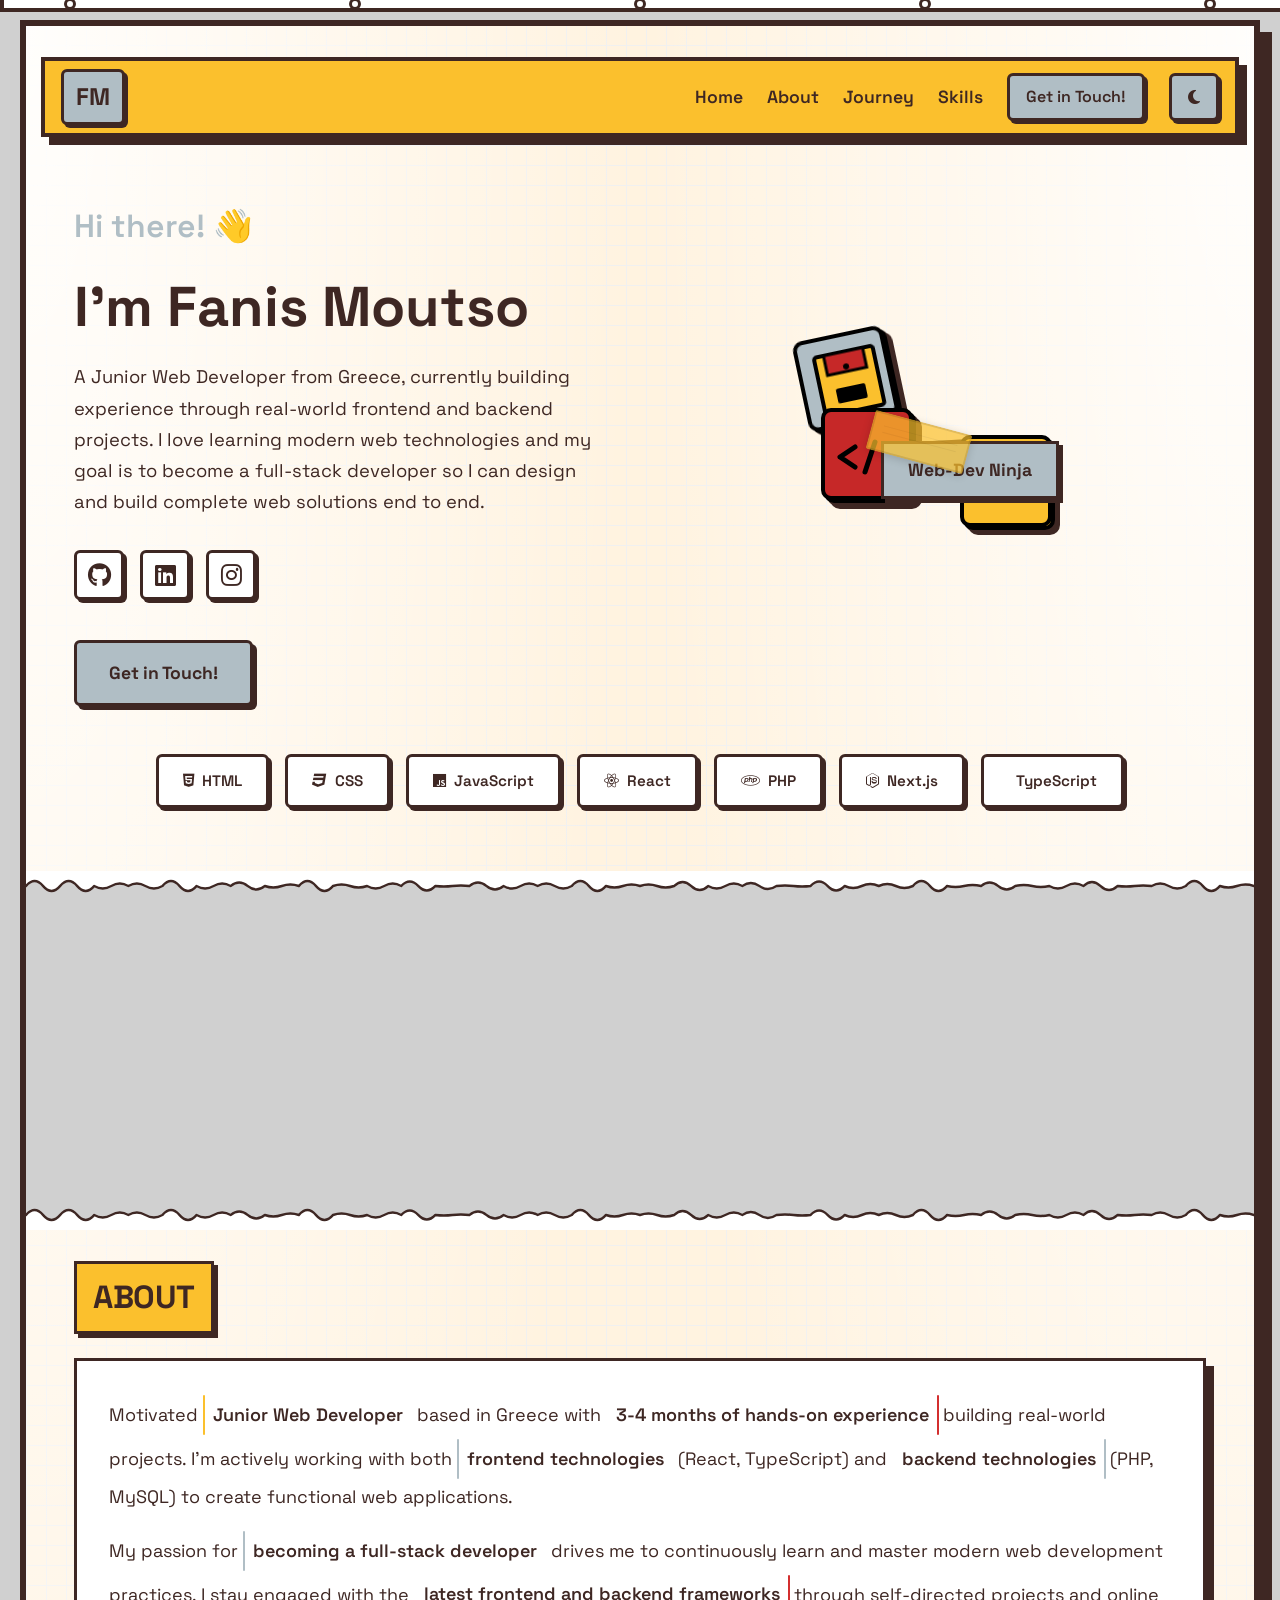
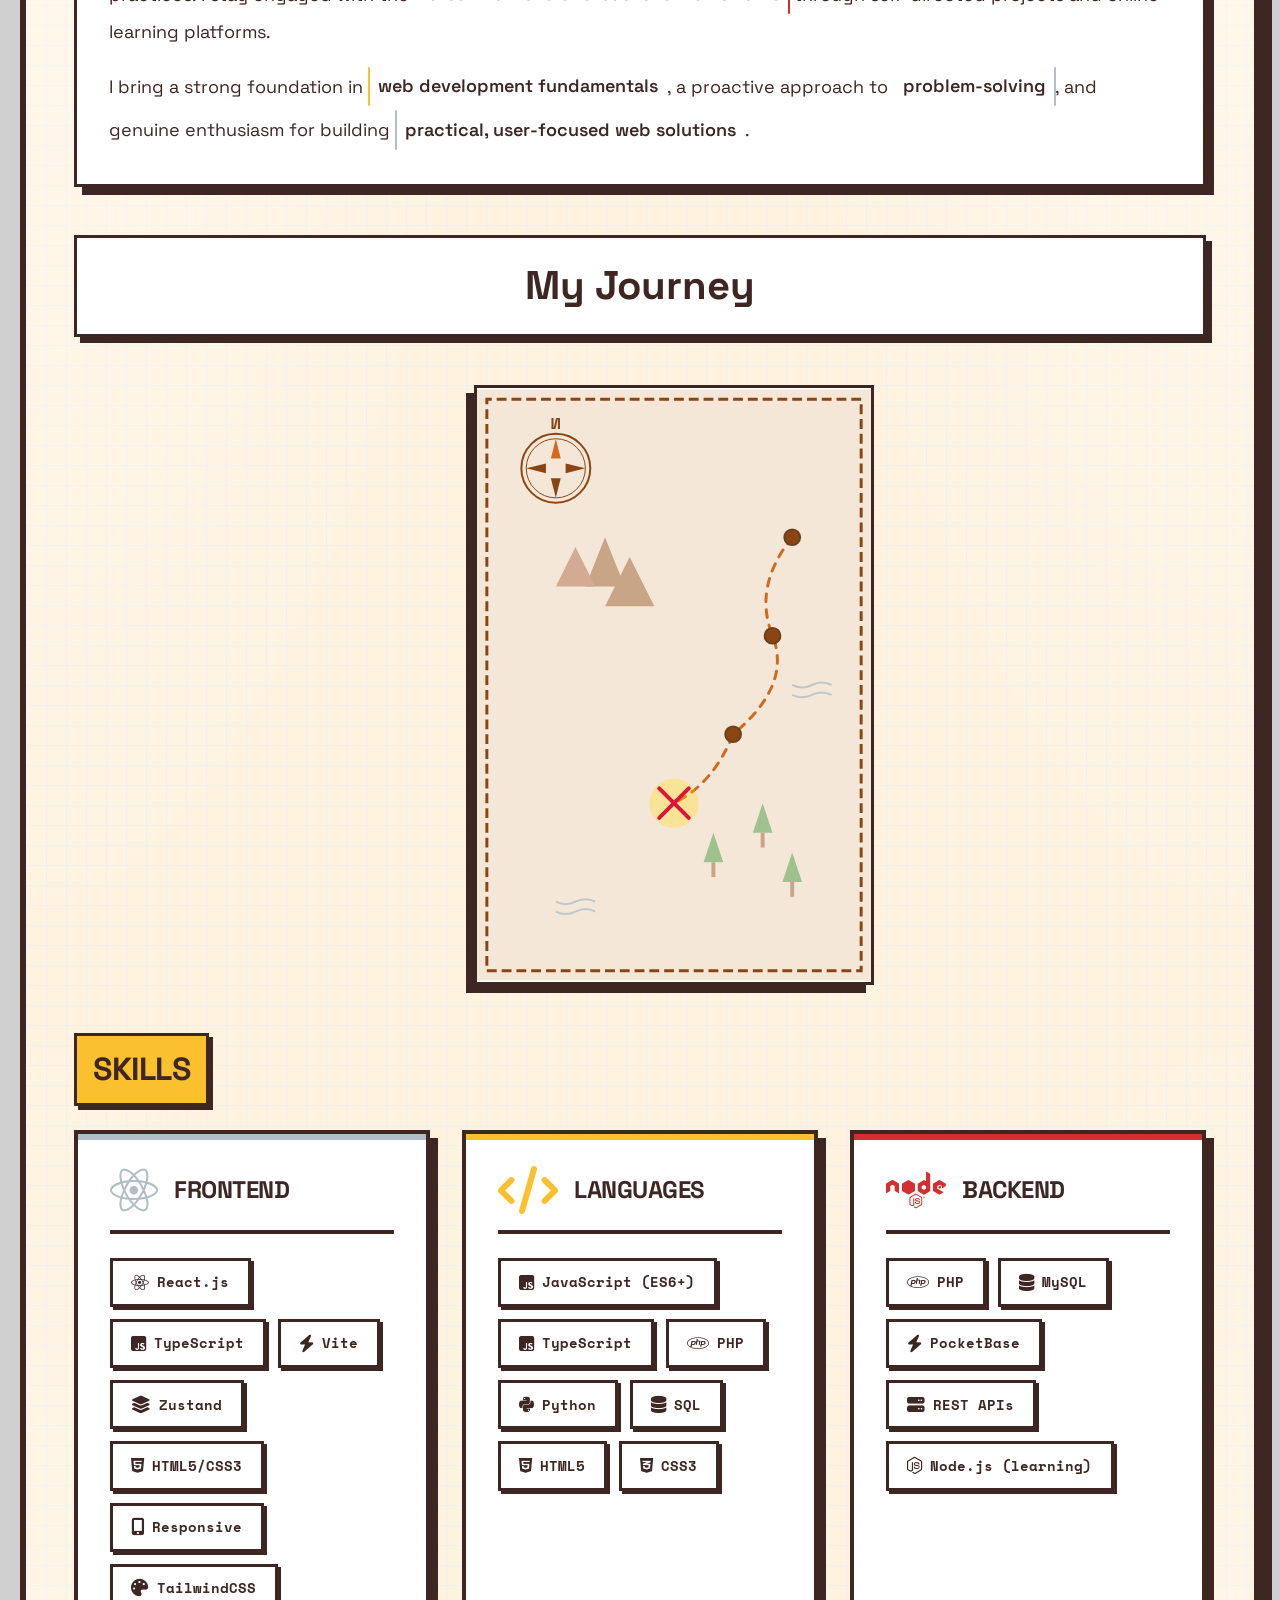
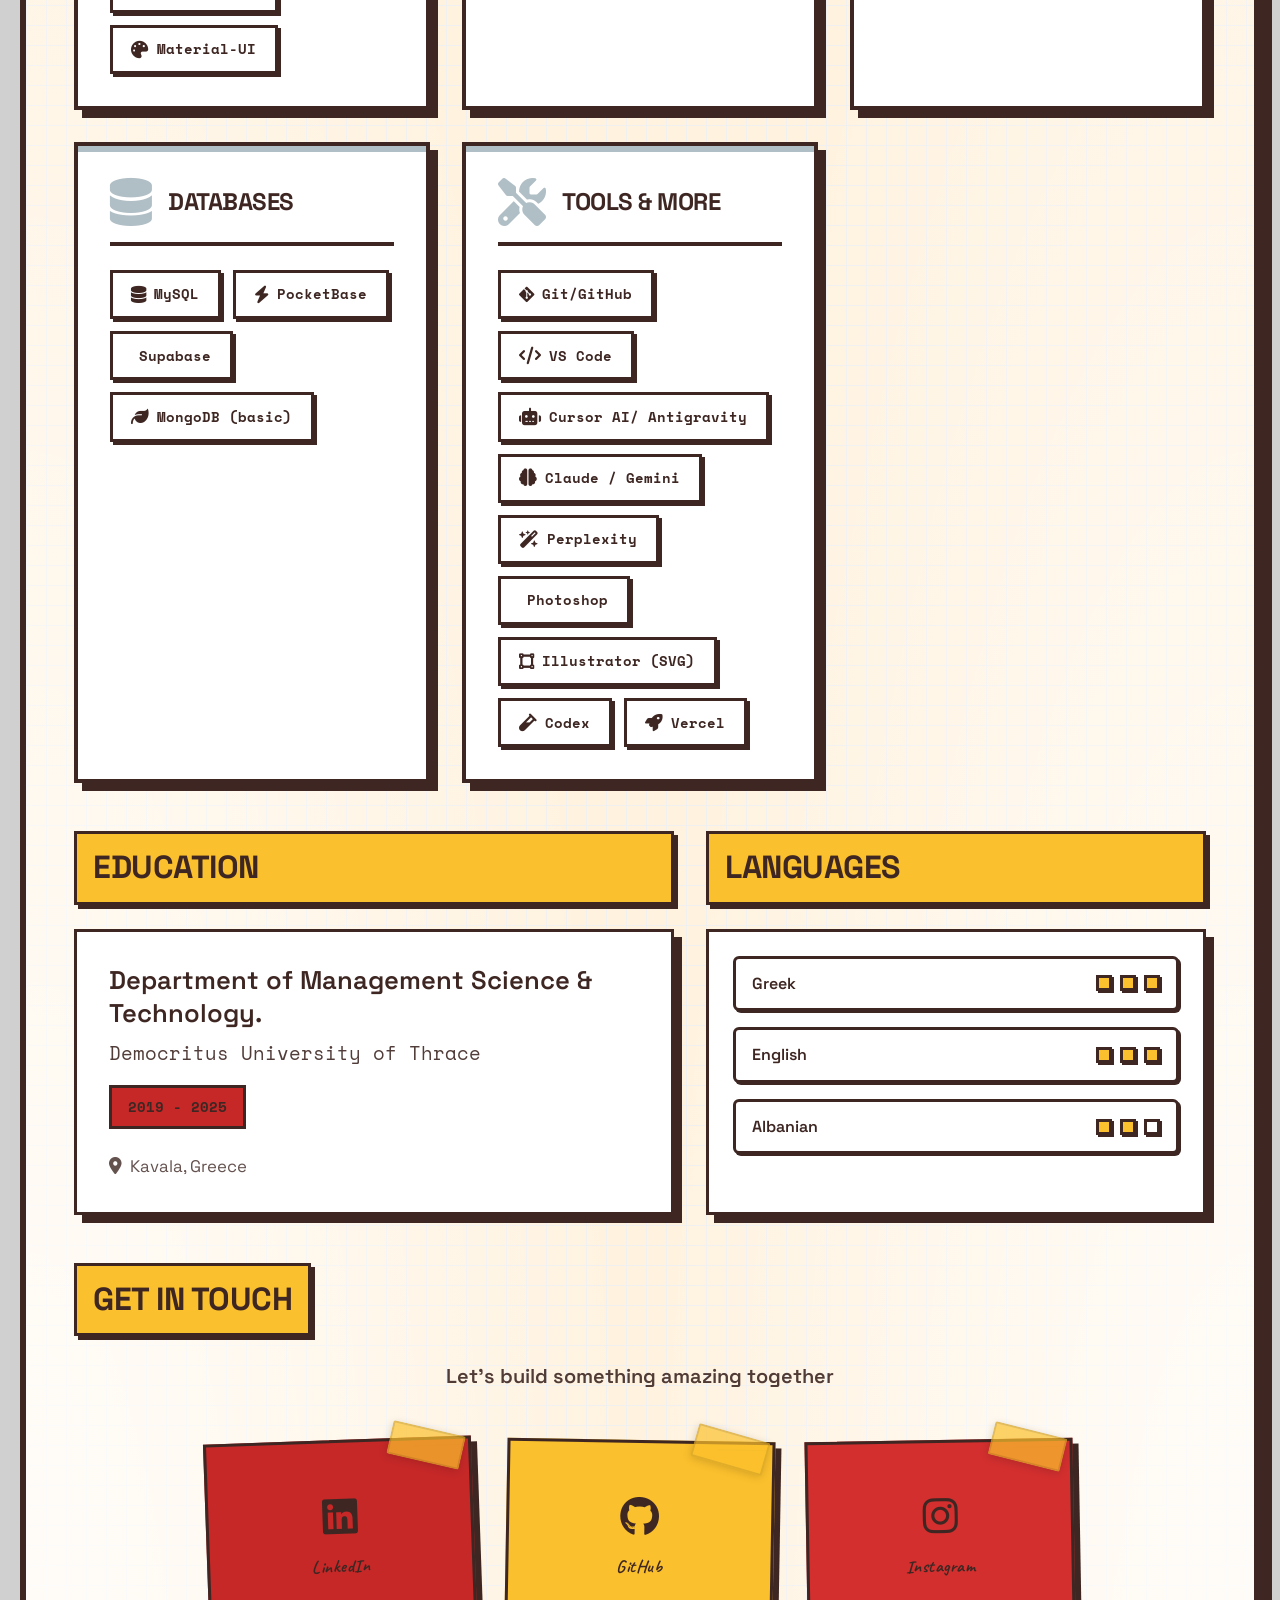
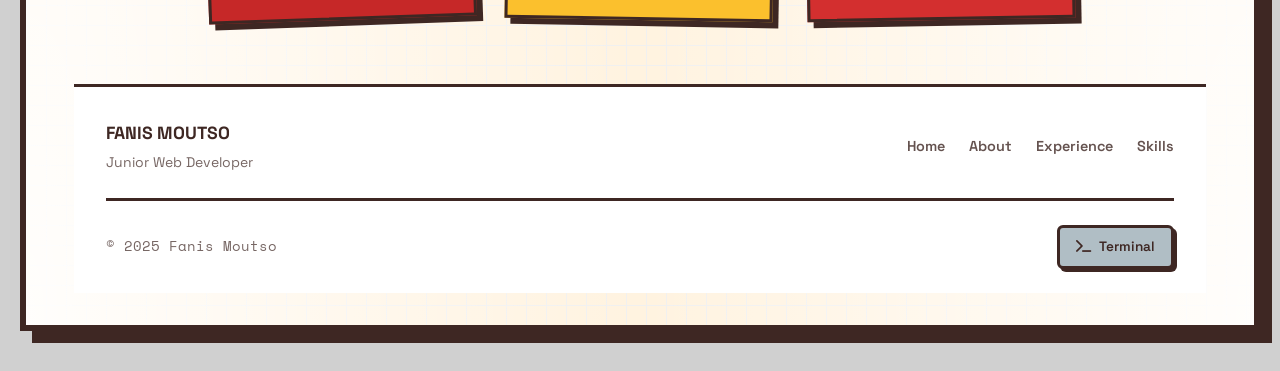
==== commit 712ca0fc: "fixed some extra information" ====
--- a/fanismoutso.me/index.html
+++ b/fanismoutso.me/index.html
@@ -93,9 +93,9 @@
       },
       "knowsAbout": ["Junior Web Developer", "Future Full-Stack Developer", "HTML", "CSS", "JavaScript", "React", "Python", "cPanel", "VPS", "Docker"],
       "sameAs": [
-        "https://github.com/fanismoutso",
-        "https://linkedin.com/in/fanismoutso",
-        "https://stackoverflow.com/users/7563517/fanis-moutso"
+        "https://github.com/Fanis3310",
+        "https://www.linkedin.com/in/fanis-moutso/",
+        "https://www.instagram.com/mts.fanis"
       ]
     }
     </script>
@@ -199,15 +199,14 @@
                         full‑stack developer so I can design and build complete web solutions end to end.
                     </p>
                     <div class="hero-social">
-                        <a href="https://github.com/marjoballabani" target="_blank" class="social-btn">
+                        <a href="https://github.com/Fanis3310" target="_blank" class="social-btn">
                             <i class="fab fa-github"></i>
                         </a>
-                        <a href="https://www.linkedin.com/in/marjo-ballabani/" target="_blank" class="social-btn">
+                        <a href="https://www.linkedin.com/in/fanis-moutso/" target="_blank" class="social-btn">
                             <i class="fab fa-linkedin"></i>
                         </a>
-                        <a href="https://stackoverflow.com/users/7563517/marjo-ballabani" target="_blank"
-                            class="social-btn">
-                            <i class="fab fa-stack-overflow"></i>
+                        <a href="https://www.instagram.com/mts.fanis" target="_blank" class="social-btn">
+                            <i class="fab fa-instagram"></i>
                         </a>
                     </div>
                     <div class="hero-cta-container">
@@ -648,18 +647,17 @@
                 <div class="contact-container-compact">
                     <p class="contact-intro">Let's build something amazing together</p>
                     <div class="contact-grid">
-                        <a href="https://linkedin.com/in/marjoballabani" target="_blank" class="contact-card">
+                        <a href="https://www.linkedin.com/in/fanis-moutso/" target="_blank" class="contact-card">
                             <i class="fab fa-linkedin"></i>
                             <span>LinkedIn</span>
                         </a>
-                        <a href="https://github.com/marjoballabani" target="_blank" class="contact-card">
+                        <a href="https://github.com/Fanis3310" target="_blank" class="contact-card">
                             <i class="fab fa-github"></i>
                             <span>GitHub</span>
                         </a>
-                        <a href="https://stackoverflow.com/users/7563517/marjo-ballabani" target="_blank"
-                            class="contact-card">
-                            <i class="fab fa-stack-overflow"></i>
-                            <span>Stack Overflow</span>
+                        <a href="https://www.instagram.com/mts.fanis" target="_blank" class="contact-card">
+                            <i class="fab fa-instagram"></i>
+                            <span>Instagram</span>
                         </a>
                     </div>
                 </div>
